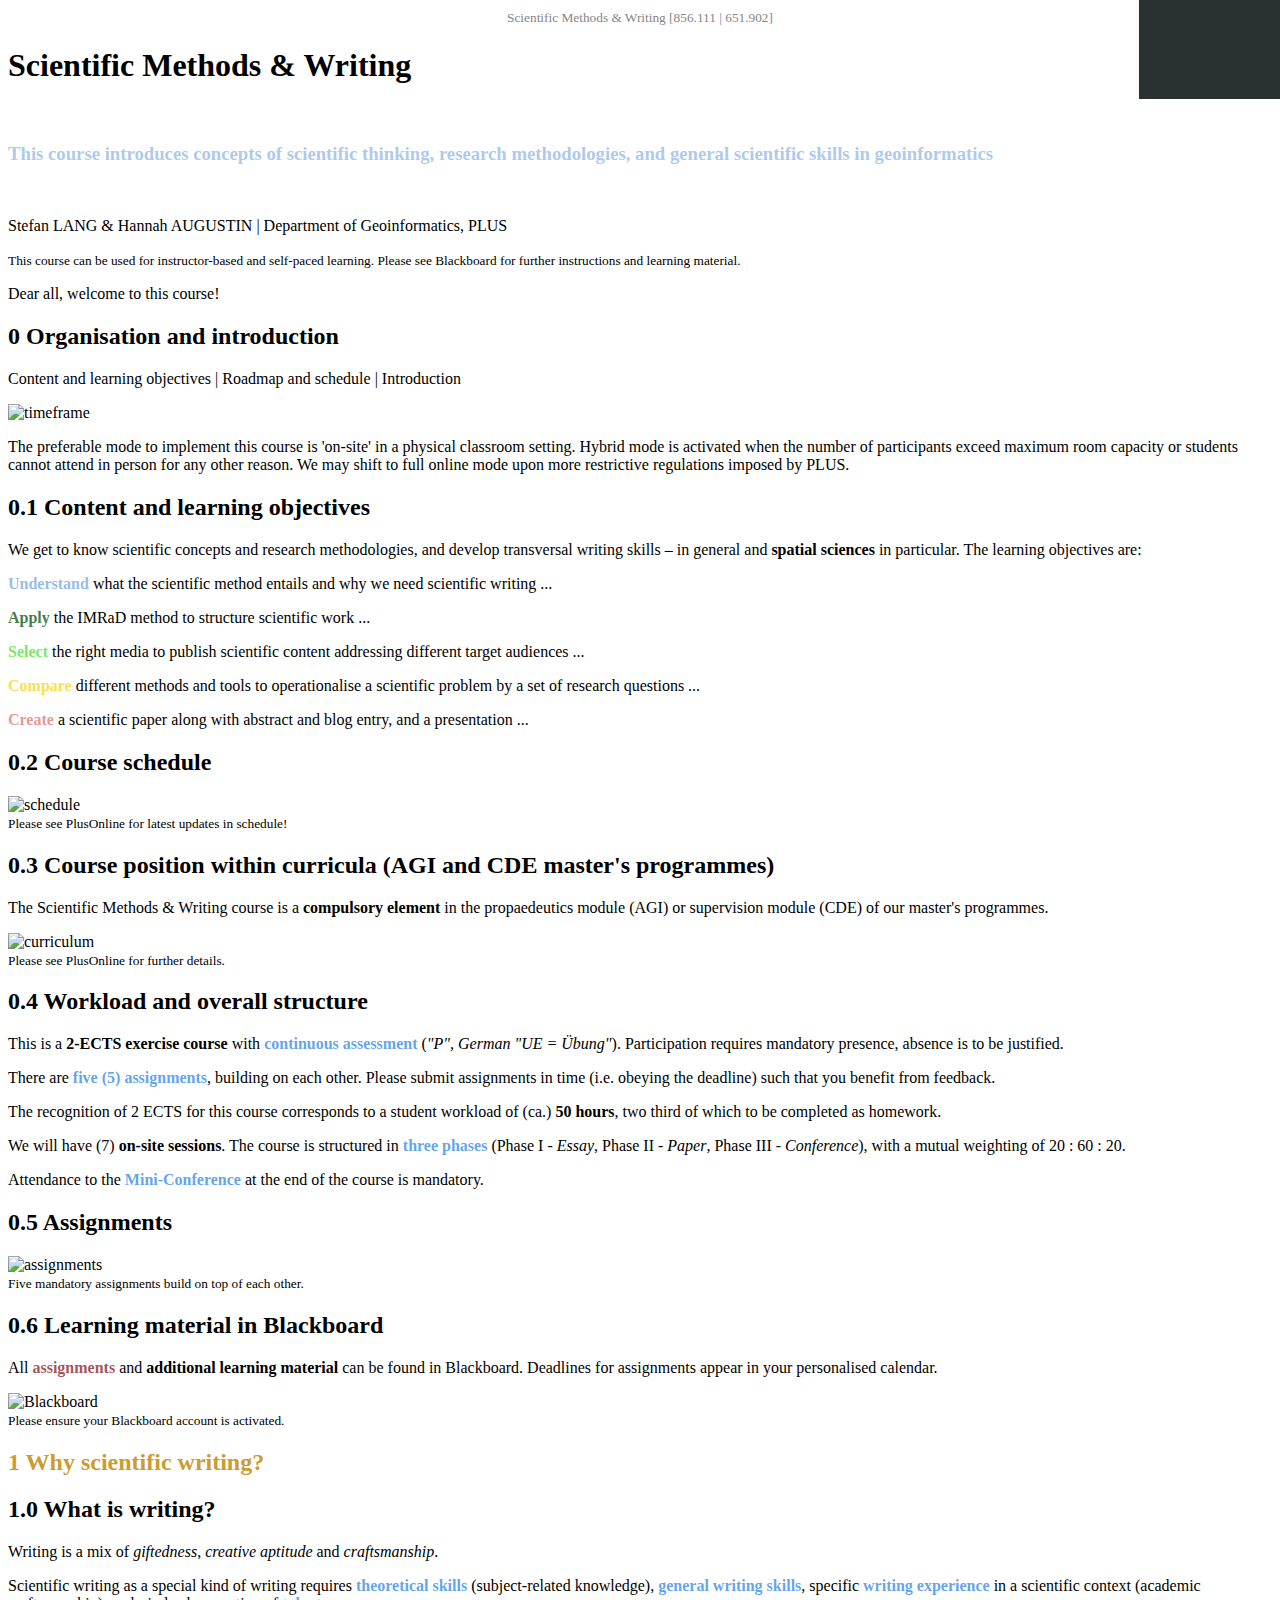
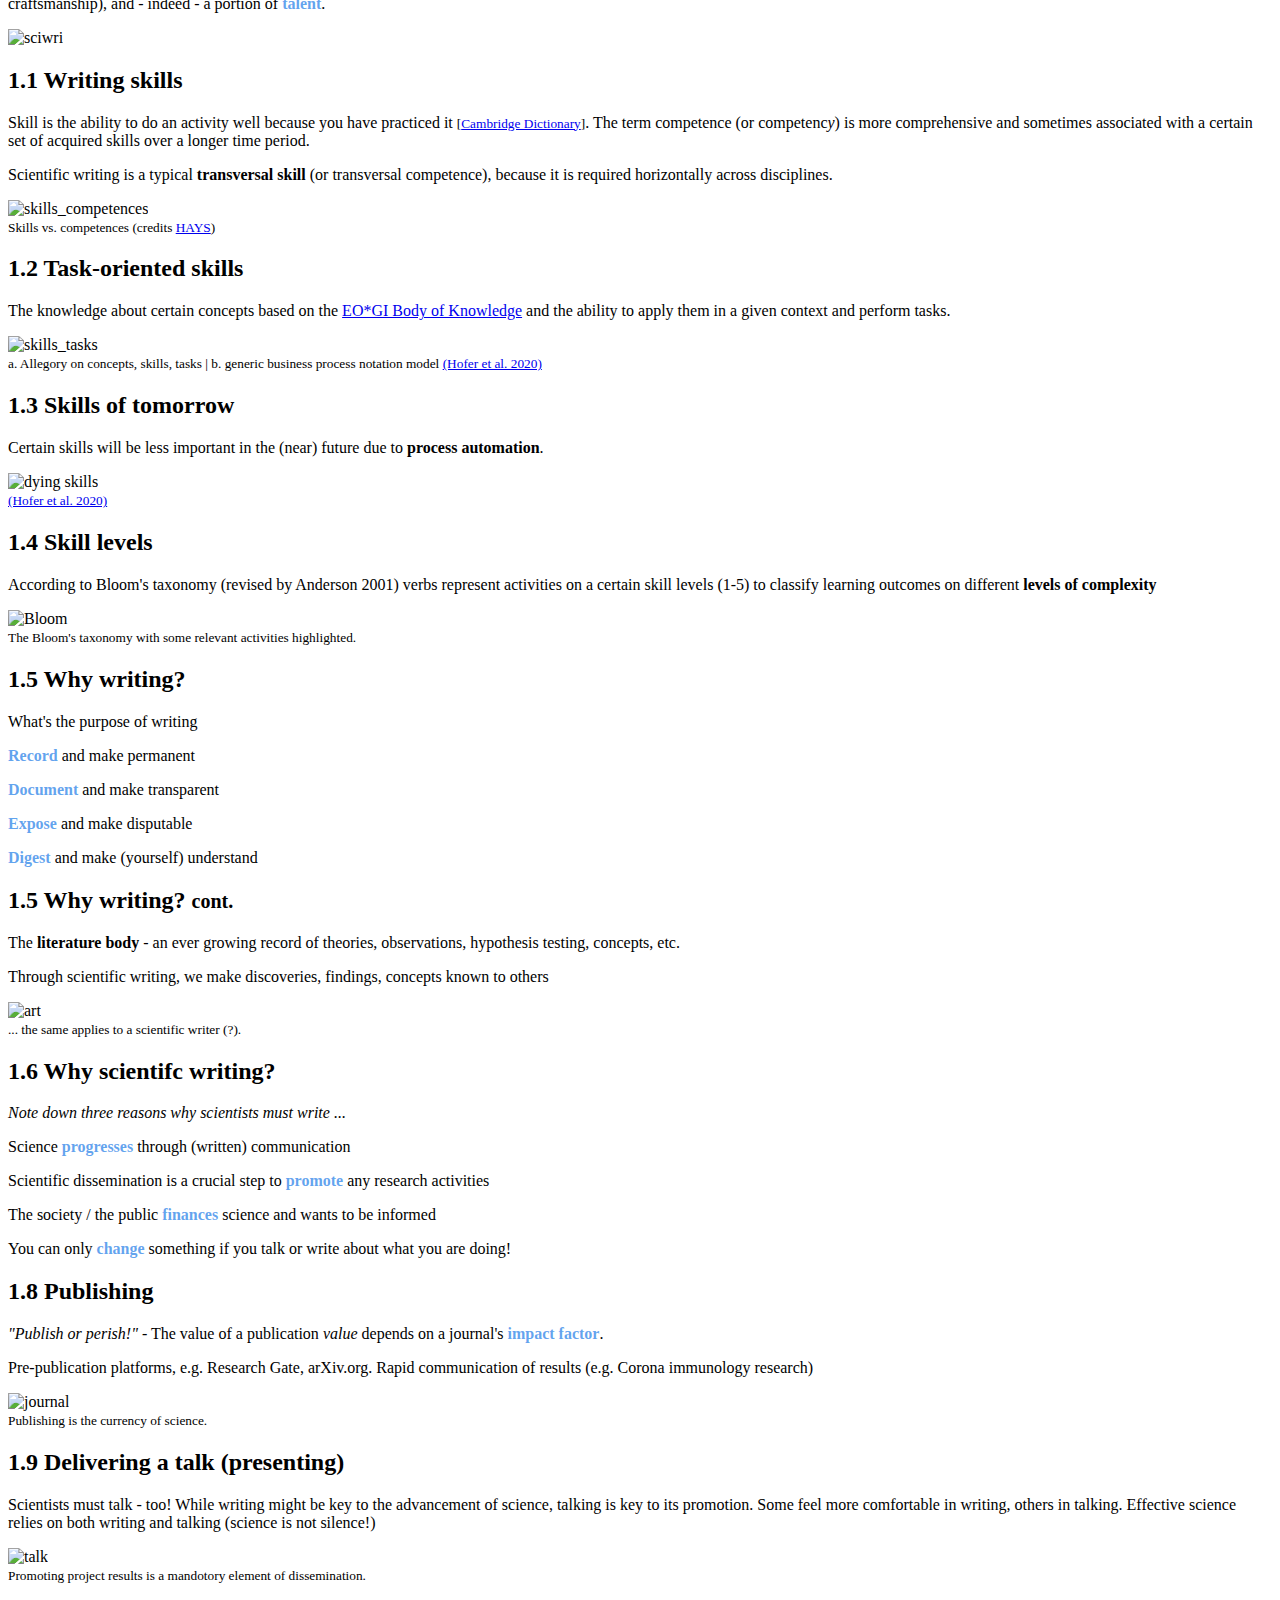
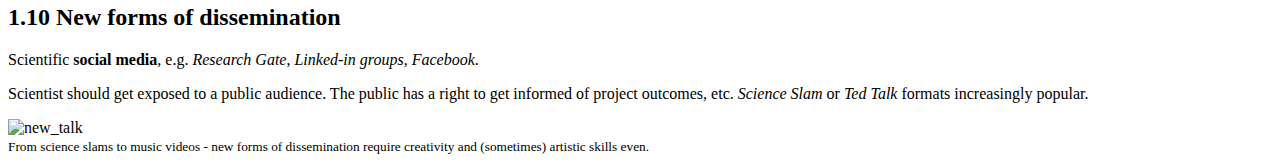
==== index.html @ 64e309ff "Update index.html" ====
<!-- 	Author: Stefan Lang - PLUS 
		Creation Date: Oct 2021 
		
		IMPORTANT NOTICES FOR USERS/AUTHORS: 
		SECTIONS TO BE EDITED BY AUTHORS ARE INDICATED AS FOLLOWS:  <!-- AUTHORS: DEFINE ... --> 
<!--	THE COMMANDS <section> and </section>  EMBRACE THE CONTENT FOR EACH SINGLE SLIDE.
		ALTERNATIVELY, YOU CAN USE MARKDOWN NOTATION TO CREATE YOUR SLIDES. More information: https://github.com/webpro/reveal-md 
		-->
		
		
<!doctype html>
<html lang="en" >

	<head>
		<meta charset="utf-8">
		 
		<title>Scientific Methods & Writing</title>

		<link rel="stylesheet" href="internal_restricted/v1.0/css/reveal.css">
		<!-- CHOOSE BETWEEN 2 EO4GEO TEMPLATE THEMES:-->
		<link rel="stylesheet" href="internal_restricted/v1.0/css/theme/eo4geo.css" id="theme"> <!-- white background design --> 
		<link rel="stylesheet" href="internal_restricted/v1.0/plugin/markdown/css/theme/simplemenu.css">
		<!--<link rel="stylesheet" href="internal_restricted/v1.0/css/theme/eo4geo_grey.css" id="theme">-->  <!-- anthrazit background design --> 
		<link rel="stylesheet" href="unilogo.css" id="theme"> 
		<!-- EO4GEO FONT ROBOTO SLAB -->
		<link href='https://fonts.googleapis.com/css?family=Roboto Slab' rel='stylesheet'> 

    <base target="_blank"> <!-- All links in the presentation are opened in a seperate tab"-->
 
	</head>

	<body onLoad="linkFunction()">

		<script type="text/javascript" src="internal_restricted/js/eo4geo.js"></script>
		  
		<div class="reveal" >
		
			 <!-- FORMATTING FOR HEADER -->
			
					
				 <div class = "eo4geologo" style="width: 11%;height : 11%" ></div>	
			
				 <div class = "unilogo" style="width: 11%;height : 11%" ></div>	
				 <div  class = "presentation_title" style=" text-align: center " ><small style="color: rgb(134, 134, 134);">Scientific Methods & Writing [856.111 | 651.902]</small></div>
				 

			<!-- AUTHORS: DEFINE METADATA FOR WHOLE SLIDESET HERE: (Dublin Core Metadata format, complemented by BoK-Concepts) -->
			<meta name="DCTERMS.title" content="Scientific Methods & Writing">
			<meta name="DCTERMS.author" content="Stefan Lang">
			<meta name="DCTERMS.subject" content="Science theory, writing skills, logical reasoning, publishing">
			<meta name="DCTERMS.description" content="Getting to know Copernicus as European Earth Observation programme">
			<meta name="DCTERMS.publisher" content="Stefan Lang">
			<meta name="DCTERMS.contributors" content="Hannah Augustin">
			<meta name="DCTERMS.date" content="2021-10-05">
			<meta name="DCTERMS.resource_type" content="slide presentation">
			<meta name="DCTERMS.resource_format" content="html">
			<meta name="DCTERMS.resource_uri" content="//localhost/EO4GEO/4_3_TrainingMaterial/Reveal/eo4geo_reveal_template/template.html">
			<meta name="DCTERMS.language" content="EN"> <!-- please stick to the two-letter ISO 639-1 language codes -->
			<meta name="DCTERMS.source" content="Workpackage 5">
			<meta name="DCTERMS.relation" content="lorem ipsum, lorem ipsum2, lorem ipsum3">
			<meta name="DCTERMS.coverage" content="lorem ipsum, lorem ipsum2, lorem ipsum3">
			<meta name="DCTERMS.rights_management" content="lorem ipsum, lorem ipsum2, lorem ipsum3">
			<!--<meta name="DCTERMS.bok_concepts" content="https://bok.eo4geo.eu/TA7-5-2, https://bok.eo4geo.eu/TA7-5-1, https://bok.eo4geo.eu/GS3"-->
			
			<meta name="rdf" content="
					@prefix dc: <http://purl.org/dc/terms/>.
					@prefix eo4geo: <http://bok.eo4geo.eu/>.
					<>dc:hasPart [ dc:type "Module";
							dc:title "EO";
							dc:relation eo4geo:TA7-5-1;
							dc:relation eo4geo:TA7-5-2;
							dc:relation eo4geo:GS3]. " >
			 
			
			<meta name="DCTERMS.bok_skills" content="lorem ipsum, lorem ipsum2, lorem ipsum3">
			
			<div class="slides">
				
				<!-- AUTHORS: DEFINE METADATA FOR EACH SLIDE OF THE SLIDESET (copy and modify this section for each single slide!) -->
				<meta name="DCTERMS.author" content="Stefan Lang">
				<meta name="DCTERMS.slide_title" content="Scientific Methods and Writing">
				
				<meta name="DCTERMS.slide_description" content="Cover Slide">
				<meta name="DCTERMS.slide_uri" content="//localhost/EO4GEO/4_3_TrainingMaterial/Reveal/eo4geo_reveal_template/template.html#/">

				<!-- AUTHORS: DEFINE CONTENT ON YOUR FIRST SLIDE --> 
				<section >
					<h1>Scientific Methods & Writing</h1>
					<br><h3 style="color:#89b3e4b4;">This course introduces concepts of scientific thinking, research methodologies, and general scientific skills in geoinformatics</h3>
					<br><p>Stefan LANG & Hannah AUGUSTIN | Department of Geoinformatics, PLUS</p>
					<p><small>This course can be used for instructor-based and self-paced learning. Please see Blackboard for further instructions and 
							learning material.</small></p>
						<script type="text/javascript">
							let utterance = new SpeechSynthesisUtterance("Welcome to our course, which is on scientific methods and writing. This course introduces concepts of scientific thinking and research methodologies; together we develop transversal academic skills within in the field of geoinformatics.");
							speechSynthesis.speak(utterance)
						</script>
				<!-- AUTHORS: PUT YOUR PRESENTER NOTES HERE: -->
				<aside class="notes">
					Dear all, welcome to this course!
				</aside>
				</section>
				
				<!-- AUTHORS: DEFINE METADATA FOR THE FOLLOWING FIRST SLIDE OF THE SLIDESET (copy and modify this section for each single slide!) -->
				<meta name="DCTERMS.slide_title" content="Scientific writing">
				<meta name="DCTERMS.slide_subject" content="">
				<meta name="DCTERMS.slide_description" content="">
				<meta name="DCTERMS.slide_uri" content="">
				
					
				<!-- AUTHORS: DEFINE SECTIONS WITHIN A SECTION TO GET VERTICAL SLIDES:--> 
				<section>
					<section><h2>0 Organisation and introduction</h2>
						<p>Content and learning objectives | Roadmap and schedule | Introduction
						</p>
						<img src="https://eo4geo.sbg.ac.at/PLUS/Sci_Wri/0_0.png" alt="timeframe">
						<p><citation>The preferable mode to implement this course is 'on-site' in a physical classroom setting. Hybrid mode is activated when the number of 
							participants exceed maximum room capacity or students cannot attend in person for any other reason. We may shift to full online mode upon more restrictive regulations imposed by PLUS.
						</citation>
						
						
					</section>
					<section> 
						<h2>0.1 Content and learning objectives</h2> 
						<p>We get to know scientific concepts and research methodologies, and develop transversal writing skills – in general 
							and <b>spatial sciences</b> in particular. The learning objectives are:  
						<p><b style="color:#89b3e4e1;">Understand</b> what the scientific method entails and why we need scientific writing ...</p>
						<p><b style="color:#286d2ee1;">Apply</b> the IMRaD method to structure scientific work ...</p>
						<p><b style="color:#68e450e1;">Select</b> the right media to publish scientific content addressing different target audiences ...</p>
						<p><b style="color:#f7da3ae1;">Compare</b> different methods and tools to operationalise a scientific problem by a set of research questions ...</p>
						<p><b style="color:#e48989e1;">Create</b> a scientific paper along with abstract and blog entry, and a presentation ...</p>

					</section>
					
					<section>
						<h2>0.2 Course schedule</h2>
						<p>

						</p>
						<img src="https://eo4geo.sbg.ac.at/PLUS/Sci_Wri/0_2.png" alt="schedule">
						<br><small>Please see PlusOnline for latest updates in schedule!</small>
					</section>

					<section>
						<h2>0.3 Course position within curricula (AGI and CDE master's programmes)</h2>
						<p>The Scientific Methods & Writing course is a <b>compulsory element</b> in the propaedeutics module (AGI) or supervision module (CDE) of our master's programmes.

						</p>
						<img src="https://eo4geo.sbg.ac.at/PLUS/Sci_Wri/0_3.png" alt="curriculum">
						<br><small>Please see PlusOnline for further details.</small>
					</section>
					
					<section>
						<h2>0.4 Workload and overall structure</h2>
						<p>This is a <strong>2-ECTS exercise course</strong> with <b style="color:#1c7be7b4;">continuous assessment</b> (<i>"P", German "UE = Übung"</i>). Participation requires
							mandatory presence, absence is to be justified. </p>
						<p>There are <b style="color:#1c7be7b4;">five (5) assignments</b>, building on each other. Please submit assignments in time (i.e. obeying the deadline) such that you benefit from 
							feedback. </p>	
						<p>The recognition of 2 ECTS for this course corresponds to a student workload of (ca.) <b>50 hours</b>, two third of which to be completed as 
							homework.</p>
						<p>We will have (7) <b>on-site sessions</b>. The course is structured in <b style="color:#1c7be7b4;">three phases</b> (Phase I - <i>Essay</i>, Phase II - <i>Paper</i>, Phase III - 
							<i>Conference</i>), with a mutual weighting of 20 : 60 : 20. 
						<p>Attendance to the <b style="color:#1c7be7b4;">Mini-Conference</b> at the end of the course is mandatory.</p> 
						
					</section>

					<section>
						<h2>0.5 Assignments</h2>
						<p>
						
						</p>
						<img src="https://eo4geo.sbg.ac.at/PLUS/Sci_Wri/0_5.png" width=80% height=80% alt="assignments">
						<br><small>Five mandatory assignments build on top of each other.</small>
					</section>

					<section>
						<h2>0.6 Learning material in Blackboard</h2>
						<p>
						All <b style="color:#800505b4;">assignments </b>and <b>additional learning material</b> can be found in Blackboard. Deadlines for 
						assignments appear in your personalised calendar.
						</p>
						<img src="https://eo4geo.sbg.ac.at/PLUS/Sci_Wri/0_6.png" width=60% height=60% alt="Blackboard">
						<br><small>Please ensure your Blackboard account is activated.</small>
					</section>
				</section>
				
				<section>
					<section>
						<h2 style="color:#cc9c33;">1 Why scientific writing?</h2>

					</section>

					<section>
						<h2>1.0 What is writing?</h2>
						<p>Writing is a mix of <i>giftedness</i>, <i>creative aptitude</i> and <i>craftsmanship</i>.
						</p>
						<p>Scientific writing as a special kind of writing requires <b style="color:#1c7be7b4;">theoretical skills</b> (subject-related knowledge), 
							<b style="color:#1c7be7b4;">general writing skills</b>, specific <b style="color:#1c7be7b4;">
							writing experience</b> in a scientific context (academic craftsmanship), and - indeed - a portion of <b style="color:#1c7be7b4;">talent</b>.
						</p>
						<img src="https://eo4geo.sbg.ac.at/PLUS/Sci_Wri/0_7.png" width=75% height=75% alt="sciwri">
					</section>

					<section>
						<h2>1.1 Writing skills</h2>
						<p>Skill is the ability to do an activity well because you have practiced it 
							<small>[<a href="https://dictionary.cambridge.org/dictionary/english/skill">Cambridge Dictionary</a>]</small>. The term competence (or competenc<i>y</i>) 
							 is more comprehensive and sometimes associated with a certain set of acquired skills over a longer time period.
						</p>
						<p>Scientific writing is a typical <b>transversal skill</b> (or transversal competence), because it is required horizontally 
							across disciplines.</p>
						<img src="https://eo4geo.sbg.ac.at/PLUS/Sci_Wri/1_1.png" alt="skills_competences">
						<br><small>Skills vs. competences (credits <a href="https://social.hays.com/">HAYS</a>)</small>
					</section>

					<section>
						<h2>1.2 Task-oriented skills</h2>
						<p>The knowledge about certain concepts based on the <a href="bok.eo4geo.eu">EO*GI Body of Knowledge</a> and the 
							ability to apply them in a given context and perform tasks. 
						</p>
						
						<img src="https://eo4geo.sbg.ac.at/PLUS/Sci_Wri/1_2.png" alt="skills_tasks">
						<br><small>a. Allegory on concepts, skills, tasks | b. generic business process notation model <a href="https://onlinelibrary.wiley.com/doi/full/10.1111/tgis.12628">(Hofer et al. 2020)</a></small>
					</section>

					<section>
						<h2>1.3 Skills of tomorrow</h2>
						<p>Certain skills will be less important in the (near) future due to <b>process automation</b>.
						</p>
						
						<img src="https://eo4geo.sbg.ac.at/PLUS/Sci_Wri/1_3.png" width="80%" height="80%" alt="dying skills">
						<br><small> <a href="https://onlinelibrary.wiley.com/doi/full/10.1111/tgis.12628">(Hofer et al. 2020)</a></small>
					</section>

					<section>
						<h2>1.4 Skill levels</h2>
						<p>According to Bloom's taxonomy (revised by Anderson 2001) verbs represent activities on a certain skill levels (1-5) to 
							classify learning outcomes on different <b>levels of complexity </b>
						</p>
						
						<img src="https://eo4geo.sbg.ac.at/PLUS/Sci_Wri/1_4.png" width="50%"  alt="Bloom">
						<br><small>The Bloom's taxonomy with some relevant activities highlighted.</small>
					</section>

					<section>
						<h2>1.5 Why writing? </h2>
						<p>What's the purpose of writing</p>
						<p class="fragment"> <b style="color:#1c7be7b4;">Record</b> and make permanent</p>
						<p class="fragment"> <b style="color:#1c7be7b4;">Document</b> and make transparent</p>
						<p class="fragment"> <b style="color:#1c7be7b4;">Expose</b> and make disputable</p>
						<p class="fragment"> <b style="color:#1c7be7b4;">Digest</b> and make (yourself) understand </p>

					</section>

					<section>
						<h2>1.5 Why writing? <small>cont.</small></h2>
						<p>The <b>literature body </b> - an ever growing record of theories, observations, hypothesis testing, concepts, etc.</p>
							<p>Through scientific writing, we make discoveries, findings, concepts known to others</p>
							
							<img src="https://eo4geo.sbg.ac.at/PLUS/Sci_Wri/1_5.png" width="60%" alt="art">
							<br><small>... the same applies to a scientific writer (?).</small>
					</section>

					<section>
						<h2>1.6 Why scientifc writing? </h2>
						<p><i>Note down three reasons why scientists must write ...</i></p>
						<p class="fragment">Science <b style="color:#1c7be7b4;">progresses</b> through (written) communication</p>
						<p class="fragment">Scientific dissemination is a crucial step to <b style="color:#1c7be7b4;">promote</b> any research activities</p>
						<p class="fragment">The society / the public <b style="color:#1c7be7b4;">finances</b> science and wants to be informed</p>
						<p class="fragment">You can only <b style="color:#1c7be7b4;">change</b> something if you talk or write about what you are doing!</p>
					
					</section>



					<section>
						<h2>1.8 Publishing </h2>
						<p><i>"Publish or perish!"</i> - The value of a publication <i>value</i> depends on a journal's
							<b style="color:#1c7be7b4;">impact factor</b>.</p>
						<p>Pre-publication platforms, e.g. Research Gate, arXiv.org. Rapid communication of results (e.g. Corona immunology research) 
							</p>
						<img src="https://eo4geo.sbg.ac.at/PLUS/Sci_Wri/1_8.png" width="100%" alt="journal">
						<br><small>Publishing is the currency of science.</small>
					</section>

					<section>
						<h2>1.9 Delivering a talk (presenting) </h2>
						<p>Scientists must talk - too! While writing might be key to the advancement of science, talking is key to its promotion.
							Some feel more comfortable in writing, others in talking. Effective science relies on both writing and talking (science is not silence!)</p>
						<img src="https://eo4geo.sbg.ac.at/PLUS/Sci_Wri/1_9.png" width="100%" alt="talk">
						<br><small>Promoting project results is a mandotory element of dissemination.</small>
											
					</section>

					<section>
						<h2>1.10 New forms of dissemination </h2>
						<p>Scientific <b>social media</b>, e.g. <i>Research Gate</i>, <i>Linked-in groups</i>, <i>Facebook</i>.</p>
						<p>Scientist should get exposed to a public audience. The public has a right to get informed of project outcomes, etc. <i>Science Slam</i> 
							or <i>Ted Talk</i> formats increasingly popular.</p>
						<img src="https://eo4geo.sbg.ac.at/PLUS/Sci_Wri/1_10.png" width="80%" alt="new_talk">
						<br><small>From science slams to music videos - new forms of dissemination require creativity and (sometimes) artistic skills even.</small>
					</section>

				</section>
				
				<!--
				<section>
					<section><h2  style="color:#cc9c33;">2 The scientific method</h2>
		
					</section>

					<section><h2>2.1 ...</h2>
						
					</section>
				</section>

				<section>
					<section><h2  style="color:#cc9c33;">3 Scientific writing as a transversal skill</h2>
						
					</section>

					<section><h2>3.1 </h2>
						<p>“Need to communicate” etc. // Part of day-to-day scientific work, while we … observe	 |     remember     | 	 think 	 |   plan 	|	revise …
							A critical means to judge an unknown person (peer, student, teacher) // Show abilities, interact, compare, select // Writing needs to be trained and 
							practiced as a key skill // NB: We can always improve our writing (and not leave this to editors, teachers, peers)</p>
					</section>
				</section>
				
				<section>
					<section><h2  style="color:#cc9c33;">4 Science and research</h2>
						
					</section>

					<section><h2>4.1 </h2>
						
					</section>
				</section>


				-->
				
				<!-- AUTHORS: CREATE YOUR LIST OF REFERENCES HERE: 
				<section> 
				<h2>Further information</h2>
				<br>
				<reference_list><p>... </p>
				</reference_list>
				</section>-->
				


              </div>


		<script src="internal_restricted/v1.0/js/reveal.js"></script>

		<script>

			Reveal.initialize({
				controls: true,
				progress: true,
				history: true,
				center: true,

				// Optional libraries used to extend on reveal.js
				dependencies: [
					{ src: './internal_restricted/v1.0/plugin/markdown/marked.js', condition: function() { return !!document.querySelector( '[data-markdown]' ); } },
                    { src: './internal_restricted/v1.0/plugin/markdown/markdown.js', condition: function() { return !!document.querySelector( '[data-markdown]' ); } },
                    { src: './internal_restricted/v1.0/plugin/highlight/highlight.js', async: true, callback: function() { hljs.initHighlightingOnLoad(); } },
					{ src: './internal_restricted/v1.0/plugin/notes/notes.js' },{ src: 'socket.io/socket.io.js', async: true },
					{ src: './internal_restricted/v1.0/plugin/notes-server/client.js', async: true }
					
				]
			});

		</script>
		
		<!-- rauslöschen?? -->
		<script>Reveal.initialize({
			simplemenu: {
				menuselector: '.menu a'
			},
			dependencies: [
				{ src: './internal_restricted/v1.0/plugin/markdown/assets/js/revealjs/plugin/simplemenu/simplemenu.js', async: false } 
			]
			});
		</script>

	</body>
</html>
---- unilogo.css ----
.unilogo
{

 content: url(https://eo4geo.sbg.ac.at/PLUS/Sci_Wri/PLUS_logo.jpg);
top:0;
  background: #293133;
  background-color: #293133;
  
  	z-index: -1;
  position: absolute;
        top: 0%;
        right: 0%;
 
 
	justify-content: left;

}
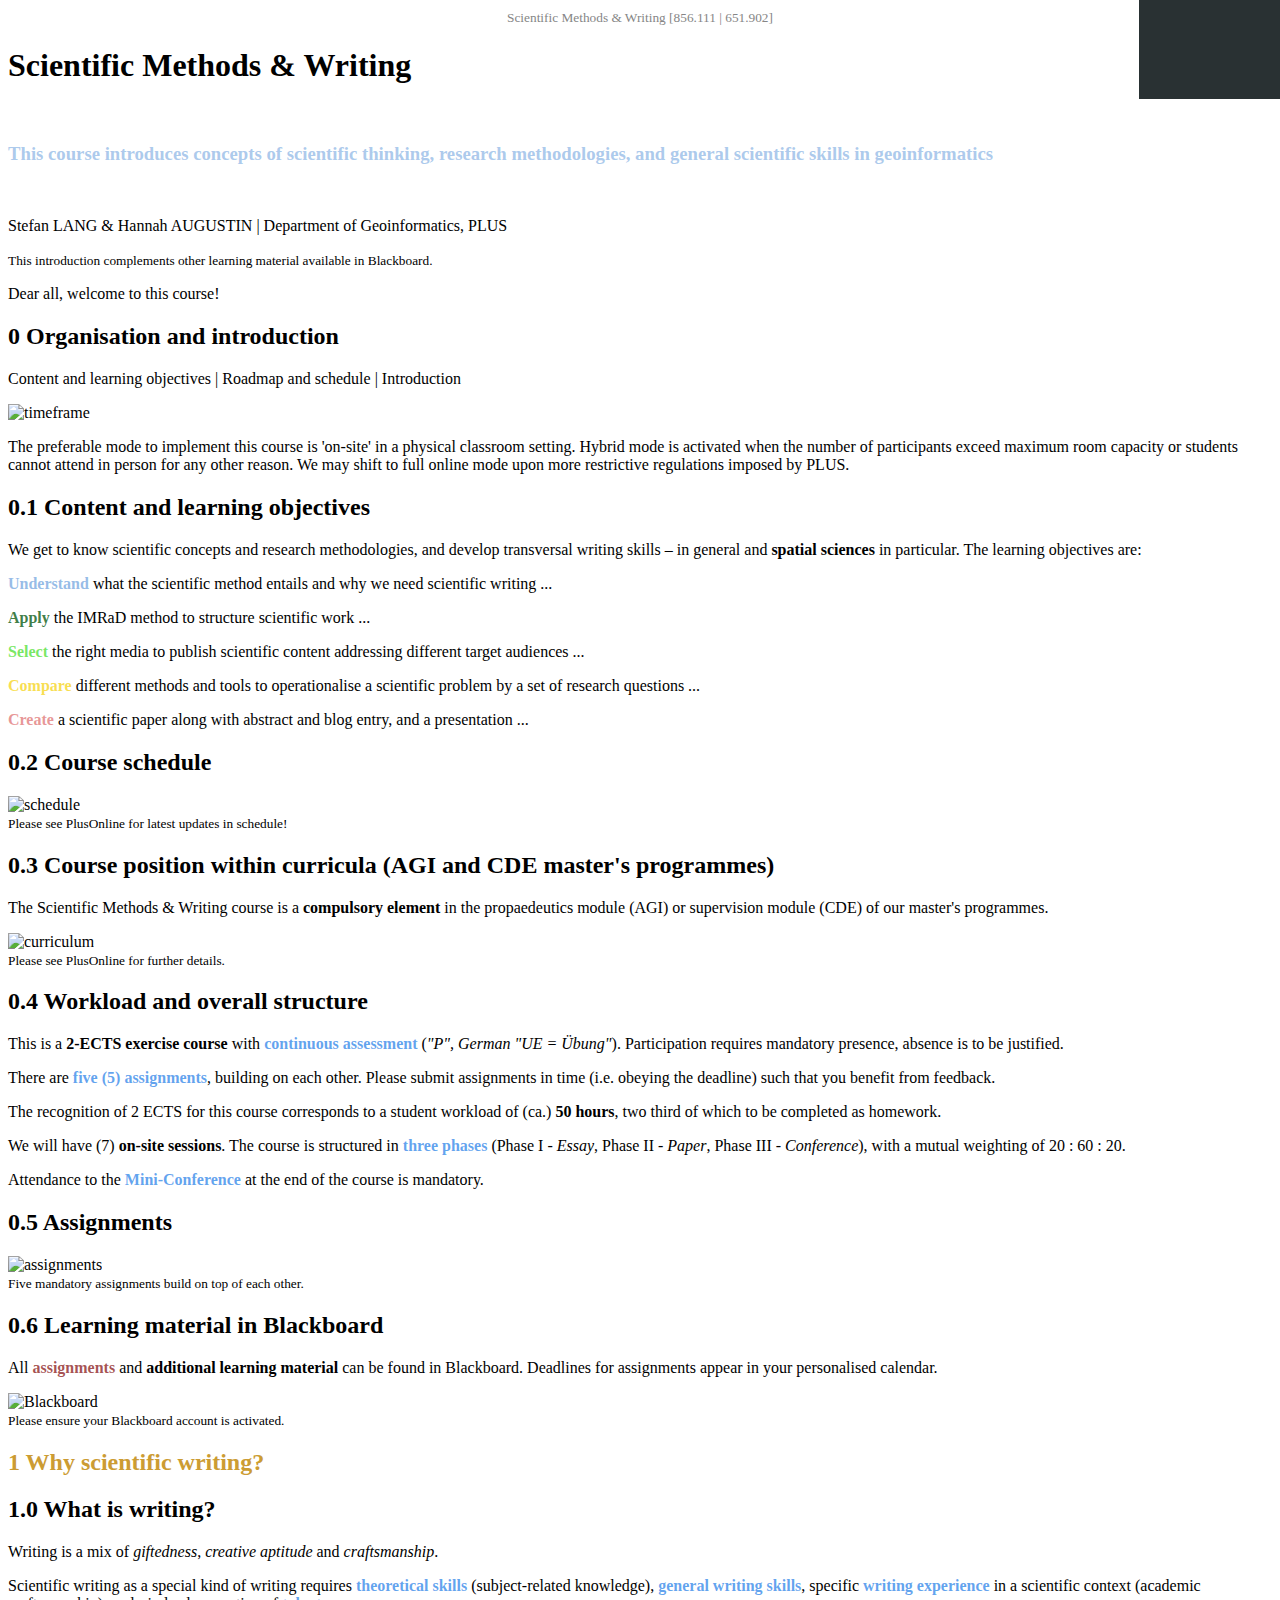
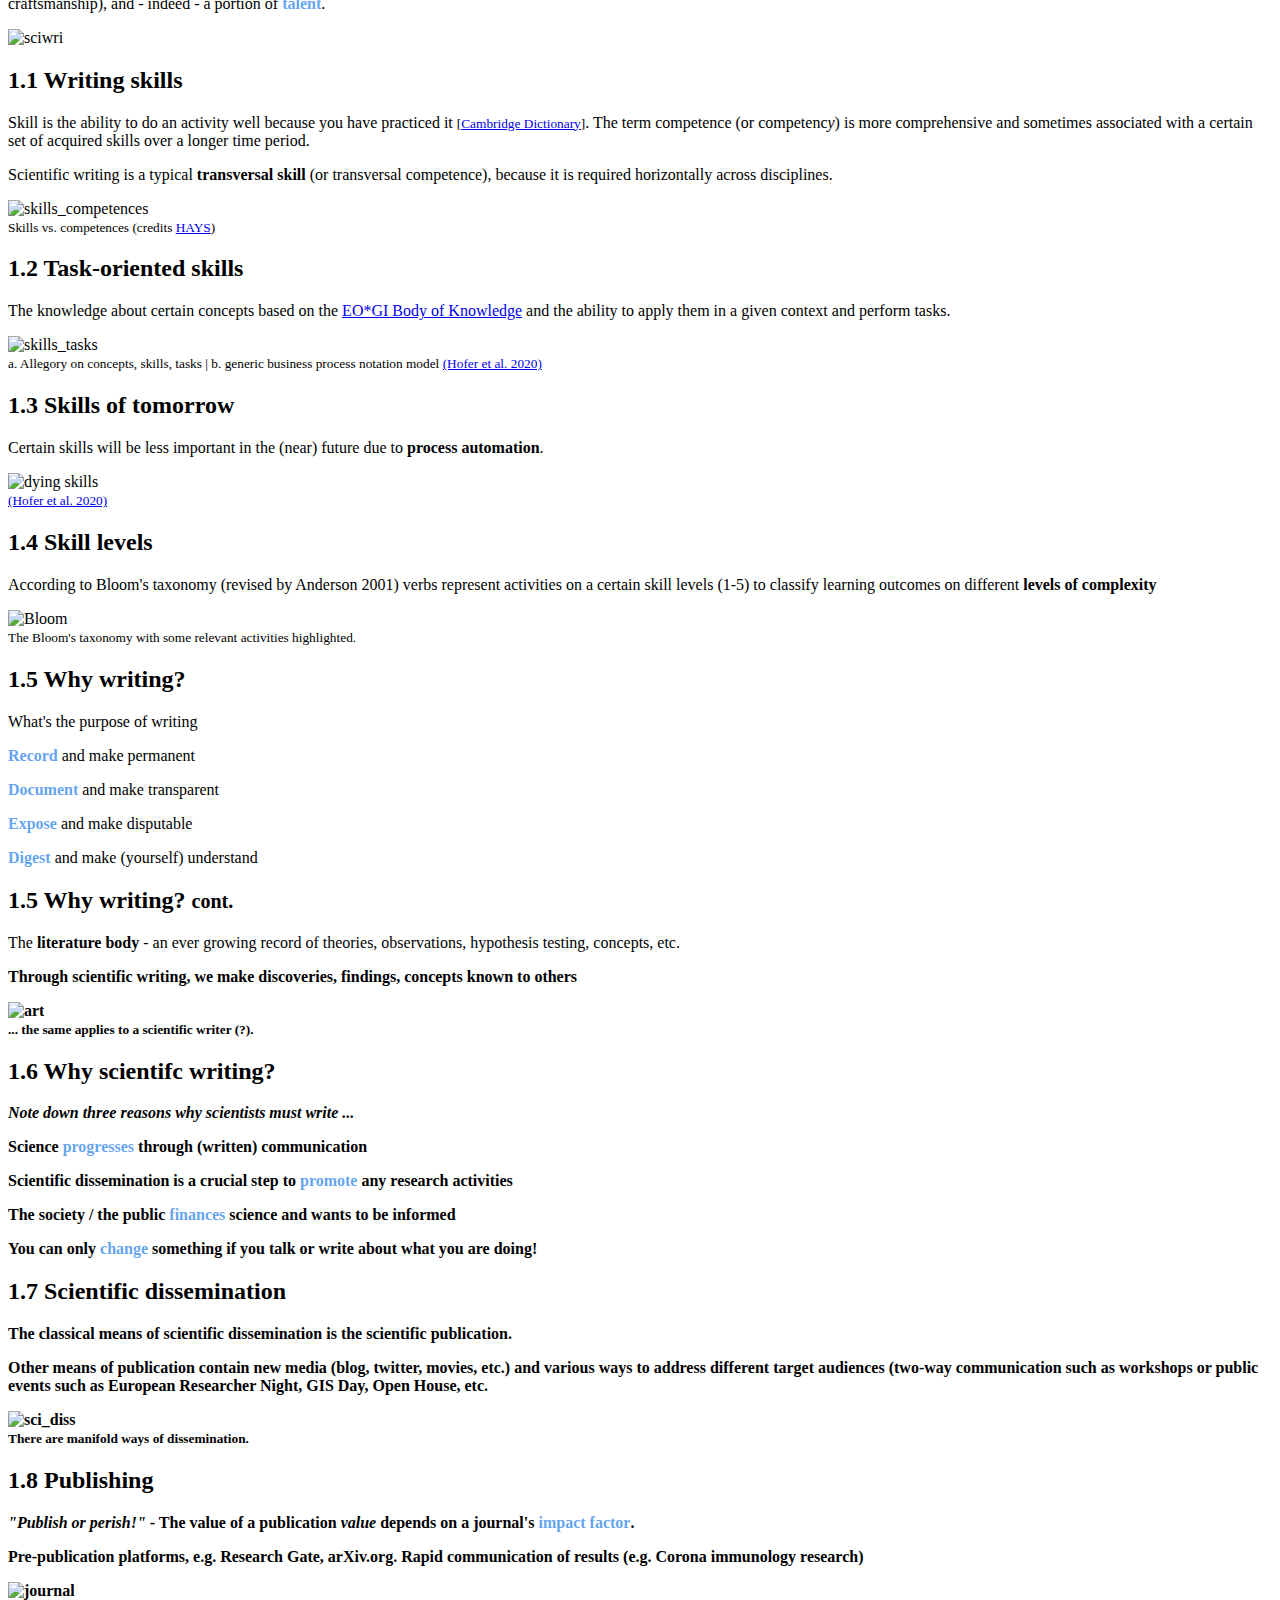
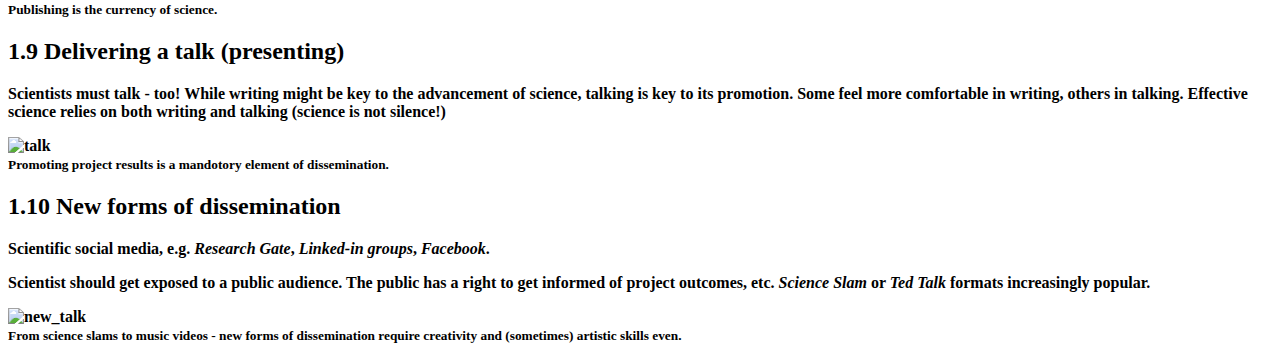
==== commit 1a995723: "Update index.html" ====
--- a/index.html
+++ b/index.html
@@ -88,8 +88,7 @@
 					<h1>Scientific Methods & Writing</h1>
 					<br><h3 style="color:#89b3e4b4;">This course introduces concepts of scientific thinking, research methodologies, and general scientific skills in geoinformatics</h3>
 					<br><p>Stefan LANG & Hannah AUGUSTIN | Department of Geoinformatics, PLUS</p>
-					<p><small>This course can be used for instructor-based and self-paced learning. Please see Blackboard for further instructions and 
-							learning material.</small></p>
+					<p><small>This introduction complements other learning material available in Blackboard.</small></p>
 						<script type="text/javascript">
 							let utterance = new SpeechSynthesisUtterance("Welcome to our course, which is on scientific methods and writing. This course introduces concepts of scientific thinking and research methodologies; together we develop transversal academic skills within in the field of geoinformatics.");
 							speechSynthesis.speak(utterance)
@@ -234,8 +233,7 @@
 					<section>
 						<h2>1.4 Skill levels</h2>
 						<p>According to Bloom's taxonomy (revised by Anderson 2001) verbs represent activities on a certain skill levels (1-5) to 
-							classify learning outcomes on different <b>levels of complexity </b>
-						</p>
+							classify learning outcomes on different <b>levels of complexity </b></p>
 						
 						<img src="https://eo4geo.sbg.ac.at/PLUS/Sci_Wri/1_4.png" width="50%"  alt="Bloom">
 						<br><small>The Bloom's taxonomy with some relevant activities highlighted.</small>
@@ -253,24 +251,31 @@
 
 					<section>
 						<h2>1.5 Why writing? <small>cont.</small></h2>
-						<p>The <b>literature body </b> - an ever growing record of theories, observations, hypothesis testing, concepts, etc.</p>
-							<p>Through scientific writing, we make discoveries, findings, concepts known to others</p>
-							
-							<img src="https://eo4geo.sbg.ac.at/PLUS/Sci_Wri/1_5.png" width="60%" alt="art">
-							<br><small>... the same applies to a scientific writer (?).</small>
+						<p>The <b>literature body </b> - an ever growing record of theories, observations, hypothesis testing, concepts, etc.<b></p>
+						<p>Through scientific writing, we make discoveries, findings, concepts known to others</p>
+						
+						<img src="https://eo4geo.sbg.ac.at/PLUS/Sci_Wri/1_5.png" width="80%" alt="art">
+						<br><small>... the same applies to a scientific writer (?).</small>
 					</section>
 
 					<section>
 						<h2>1.6 Why scientifc writing? </h2>
 						<p><i>Note down three reasons why scientists must write ...</i></p>
-						<p class="fragment">Science <b style="color:#1c7be7b4;">progresses</b> through (written) communication</p>
+						<p class="fragment">Science <b style="color:#1c7be7b4;">progresses</b> through (written) communication
 						<p class="fragment">Scientific dissemination is a crucial step to <b style="color:#1c7be7b4;">promote</b> any research activities</p>
 						<p class="fragment">The society / the public <b style="color:#1c7be7b4;">finances</b> science and wants to be informed</p>
 						<p class="fragment">You can only <b style="color:#1c7be7b4;">change</b> something if you talk or write about what you are doing!</p>
-					
-					</section>
-
-
+					</section>
+
+					<section>
+						<h2>1.7 Scientific dissemination </h2>
+						<p>The classical means of scientific dissemination is the <b>scientific publication</b>. </p>
+						<p>Other means of publication contain new media (blog, twitter, movies, etc.) and various ways to address different target 
+							audiences (two-way communication such as workshops or public events such as European Researcher Night, GIS Day, Open House, etc.</p>
+						<img src="https://eo4geo.sbg.ac.at/PLUS/Sci_Wri/1_7.png" width="100%" alt="sci_diss">
+						<br><small>There are manifold ways of dissemination.</small>
+						
+					</section>
 
 					<section>
 						<h2>1.8 Publishing </h2>
@@ -285,10 +290,12 @@
 					<section>
 						<h2>1.9 Delivering a talk (presenting) </h2>
 						<p>Scientists must talk - too! While writing might be key to the advancement of science, talking is key to its promotion.
-							Some feel more comfortable in writing, others in talking. Effective science relies on both writing and talking (science is not silence!)</p>
+							Some feel more comfortable in writing, others in talking. Effective science relies on both writing and talking (science is not silence!)
+						</p>
 						<img src="https://eo4geo.sbg.ac.at/PLUS/Sci_Wri/1_9.png" width="100%" alt="talk">
 						<br><small>Promoting project results is a mandotory element of dissemination.</small>
-											
+							
+						</p>
 					</section>
 
 					<section>
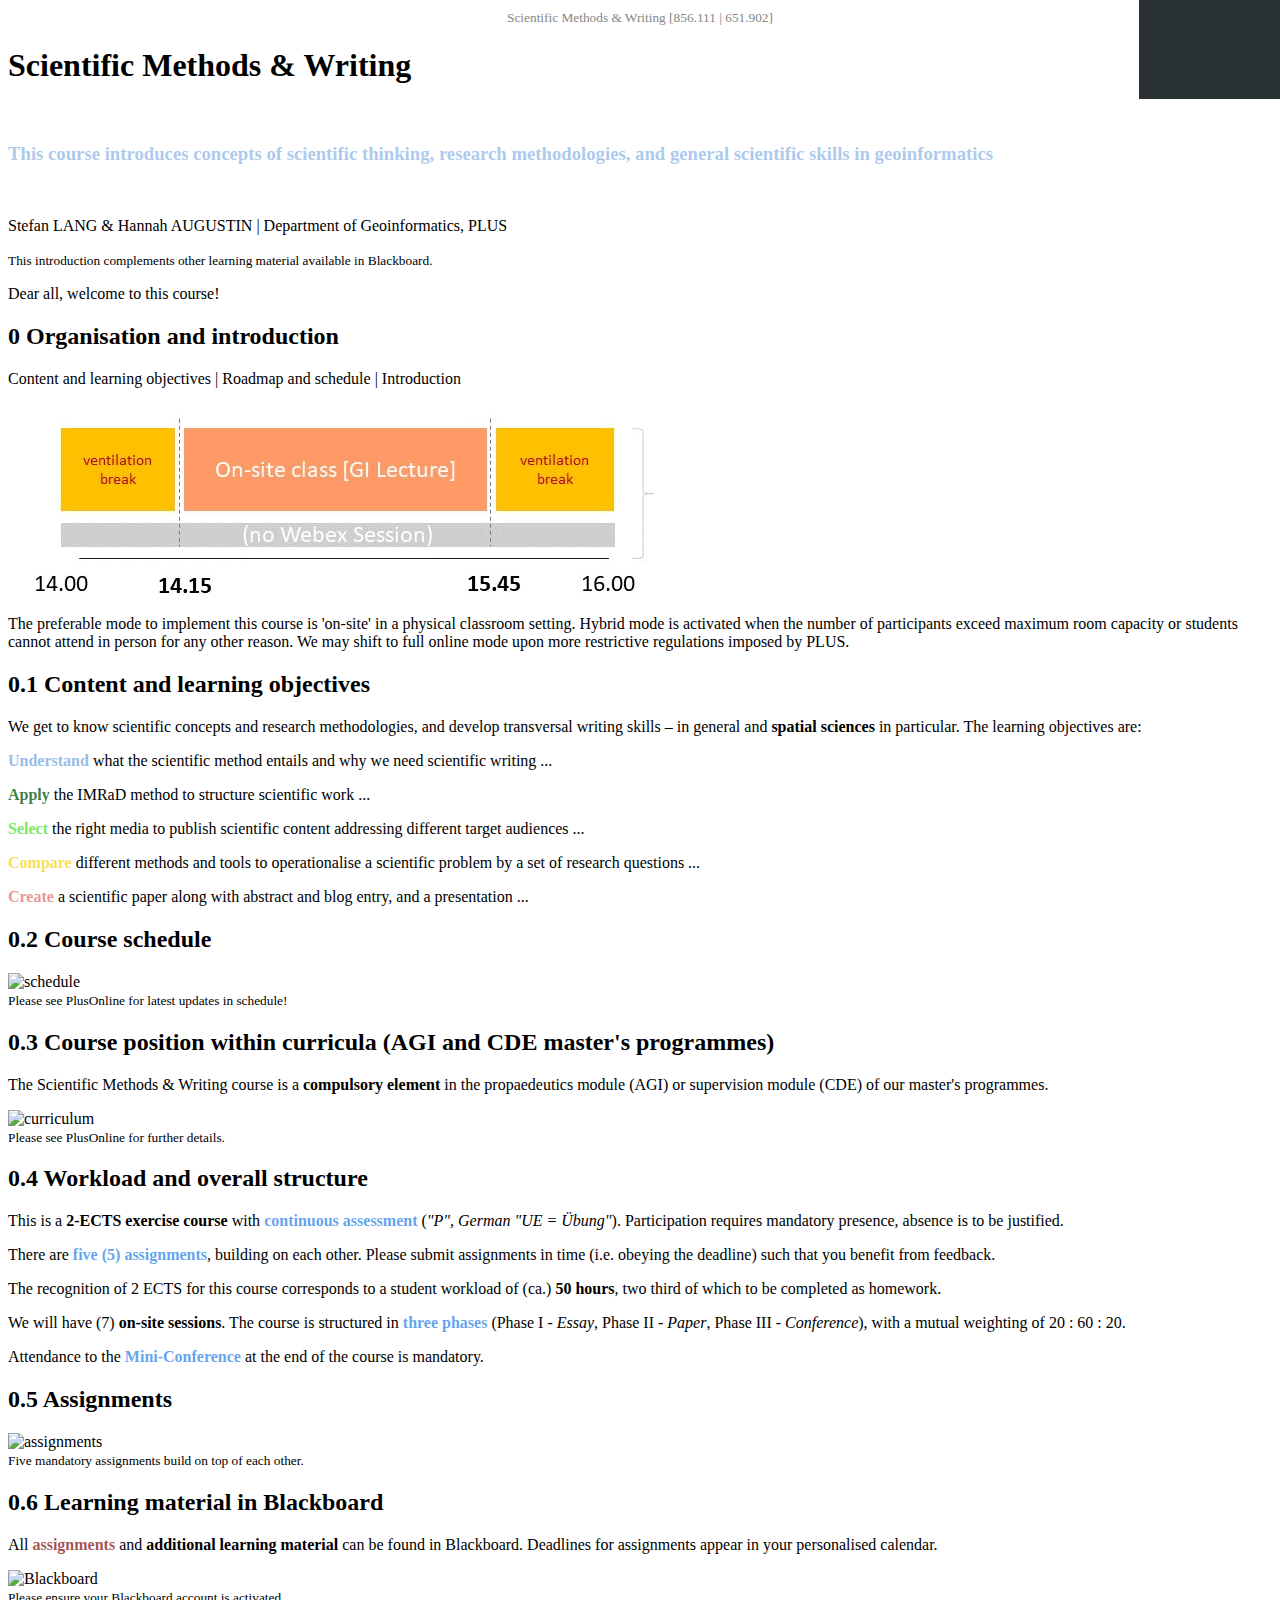
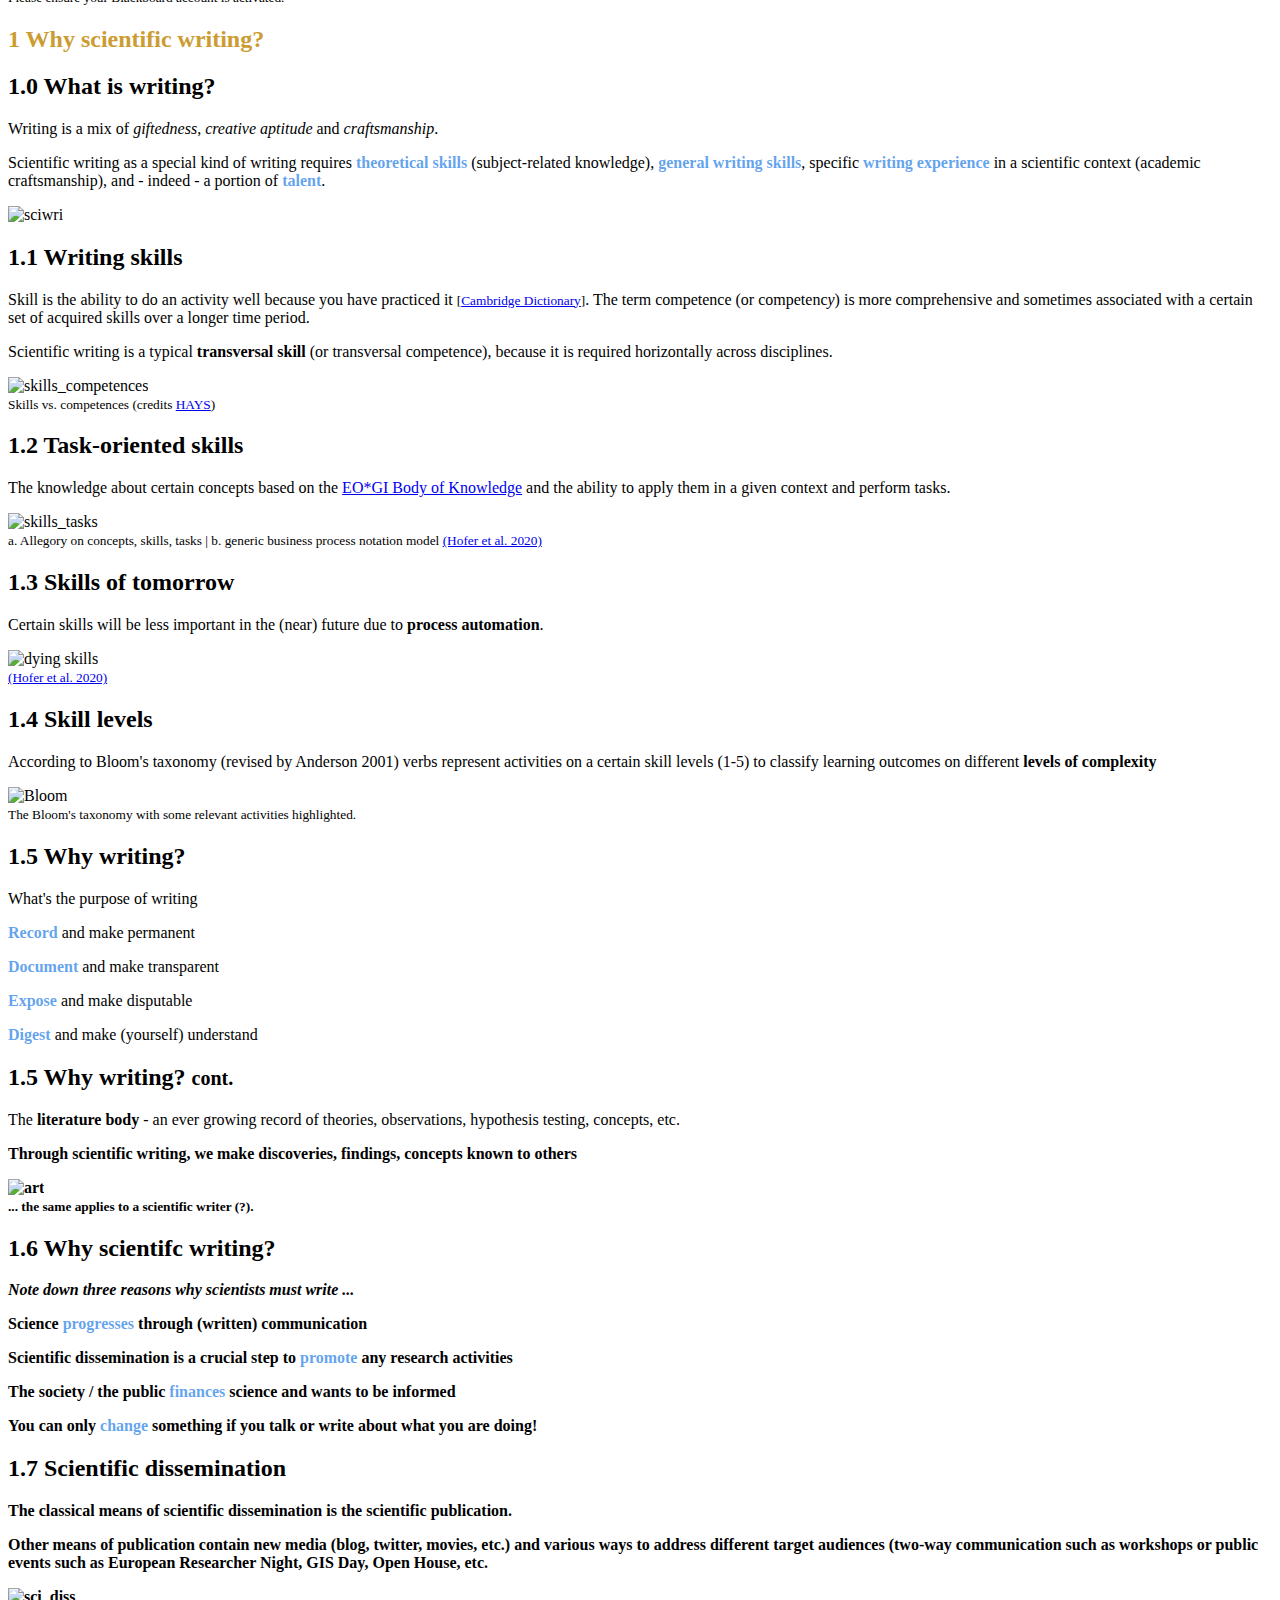
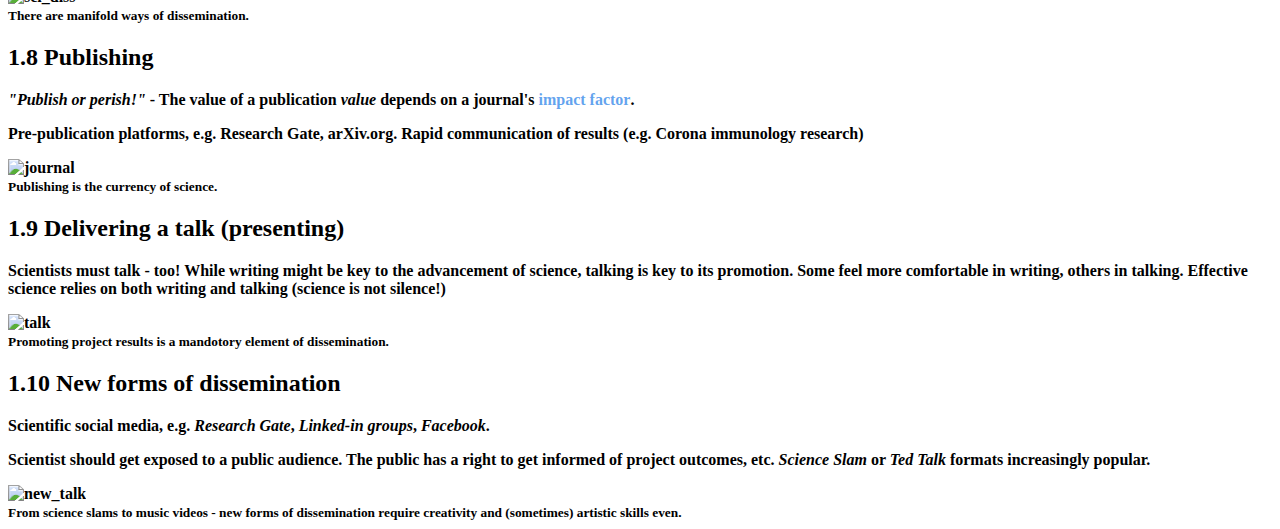
==== commit 23654ac5: "Update figs (tst)" ====
--- a/index.html
+++ b/index.html
@@ -111,7 +111,7 @@
 					<section><h2>0 Organisation and introduction</h2>
 						<p>Content and learning objectives | Roadmap and schedule | Introduction
 						</p>
-						<img src="https://eo4geo.sbg.ac.at/PLUS/Sci_Wri/0_0.png" alt="timeframe">
+						<img src="resources/0_0st.png" alt="timeframe">
 						<p><citation>The preferable mode to implement this course is 'on-site' in a physical classroom setting. Hybrid mode is activated when the number of 
 							participants exceed maximum room capacity or students cannot attend in person for any other reason. We may shift to full online mode upon more restrictive regulations imposed by PLUS.
 						</citation>
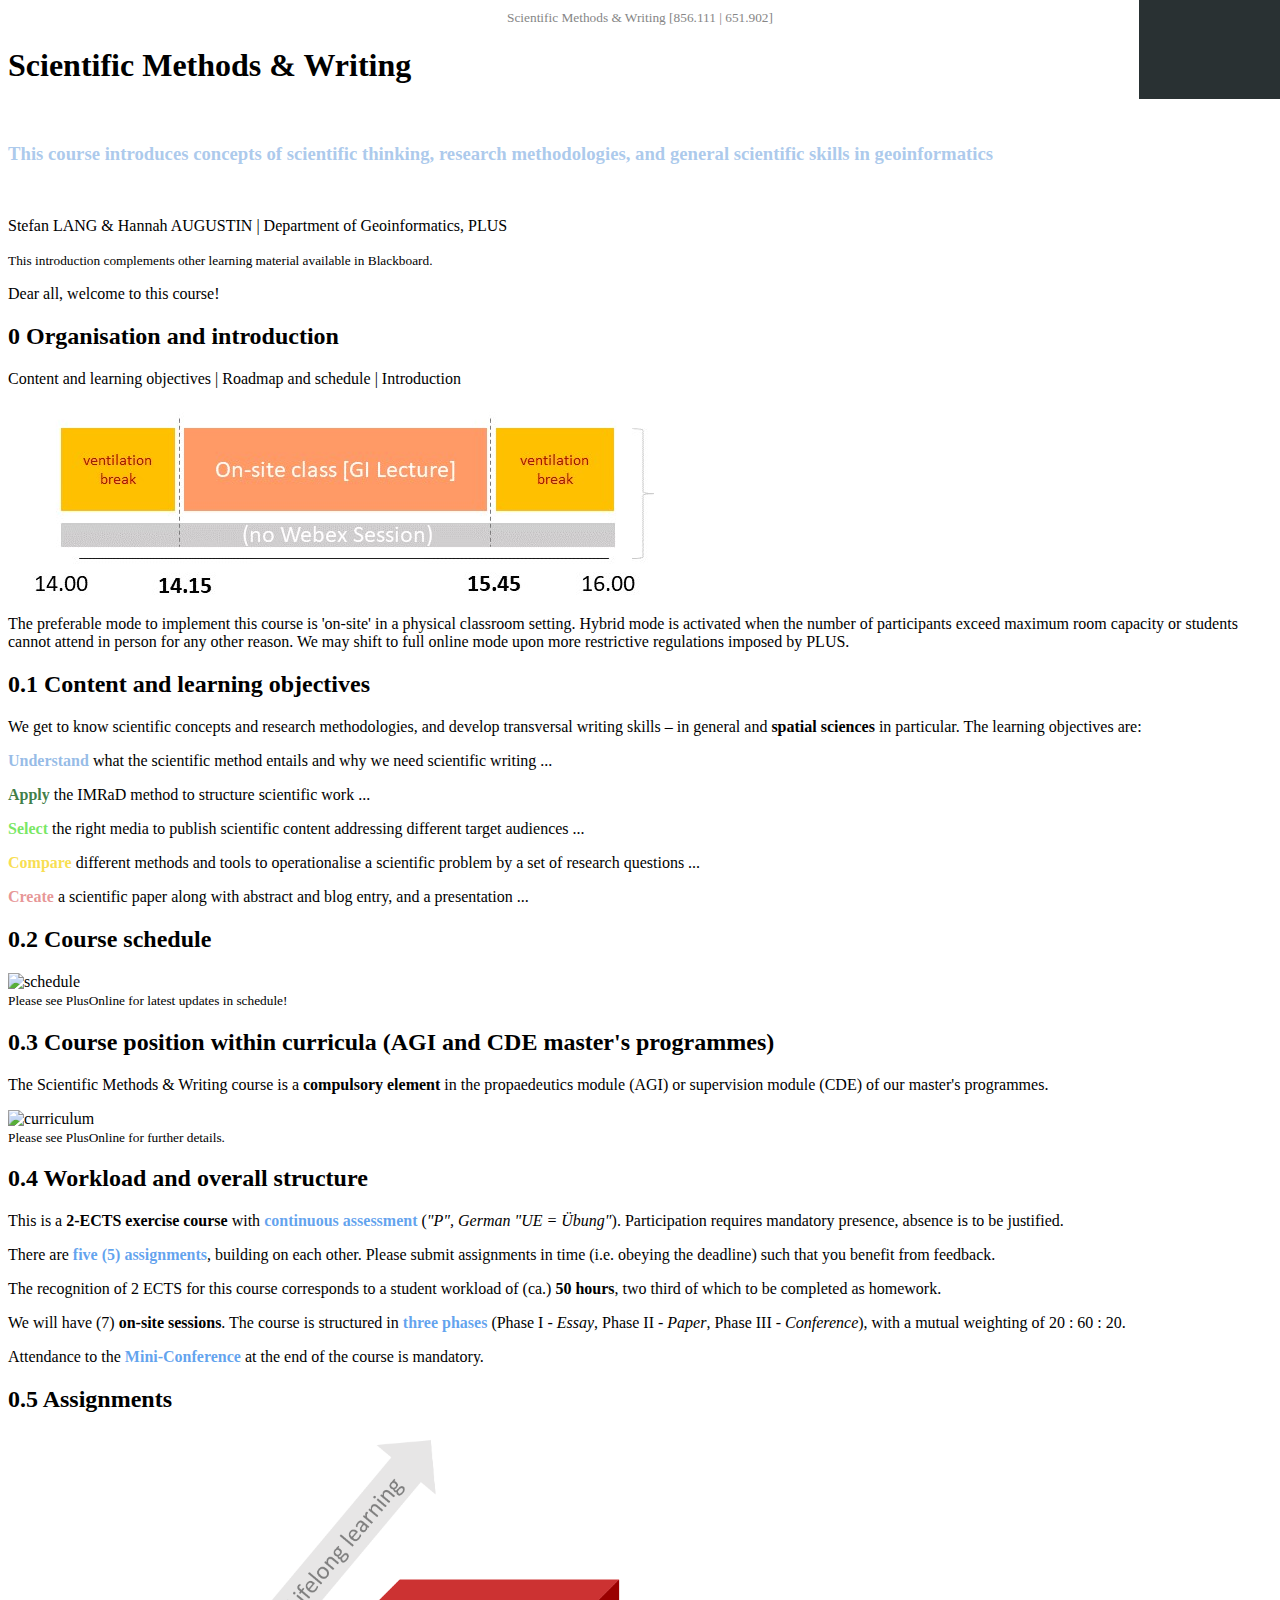
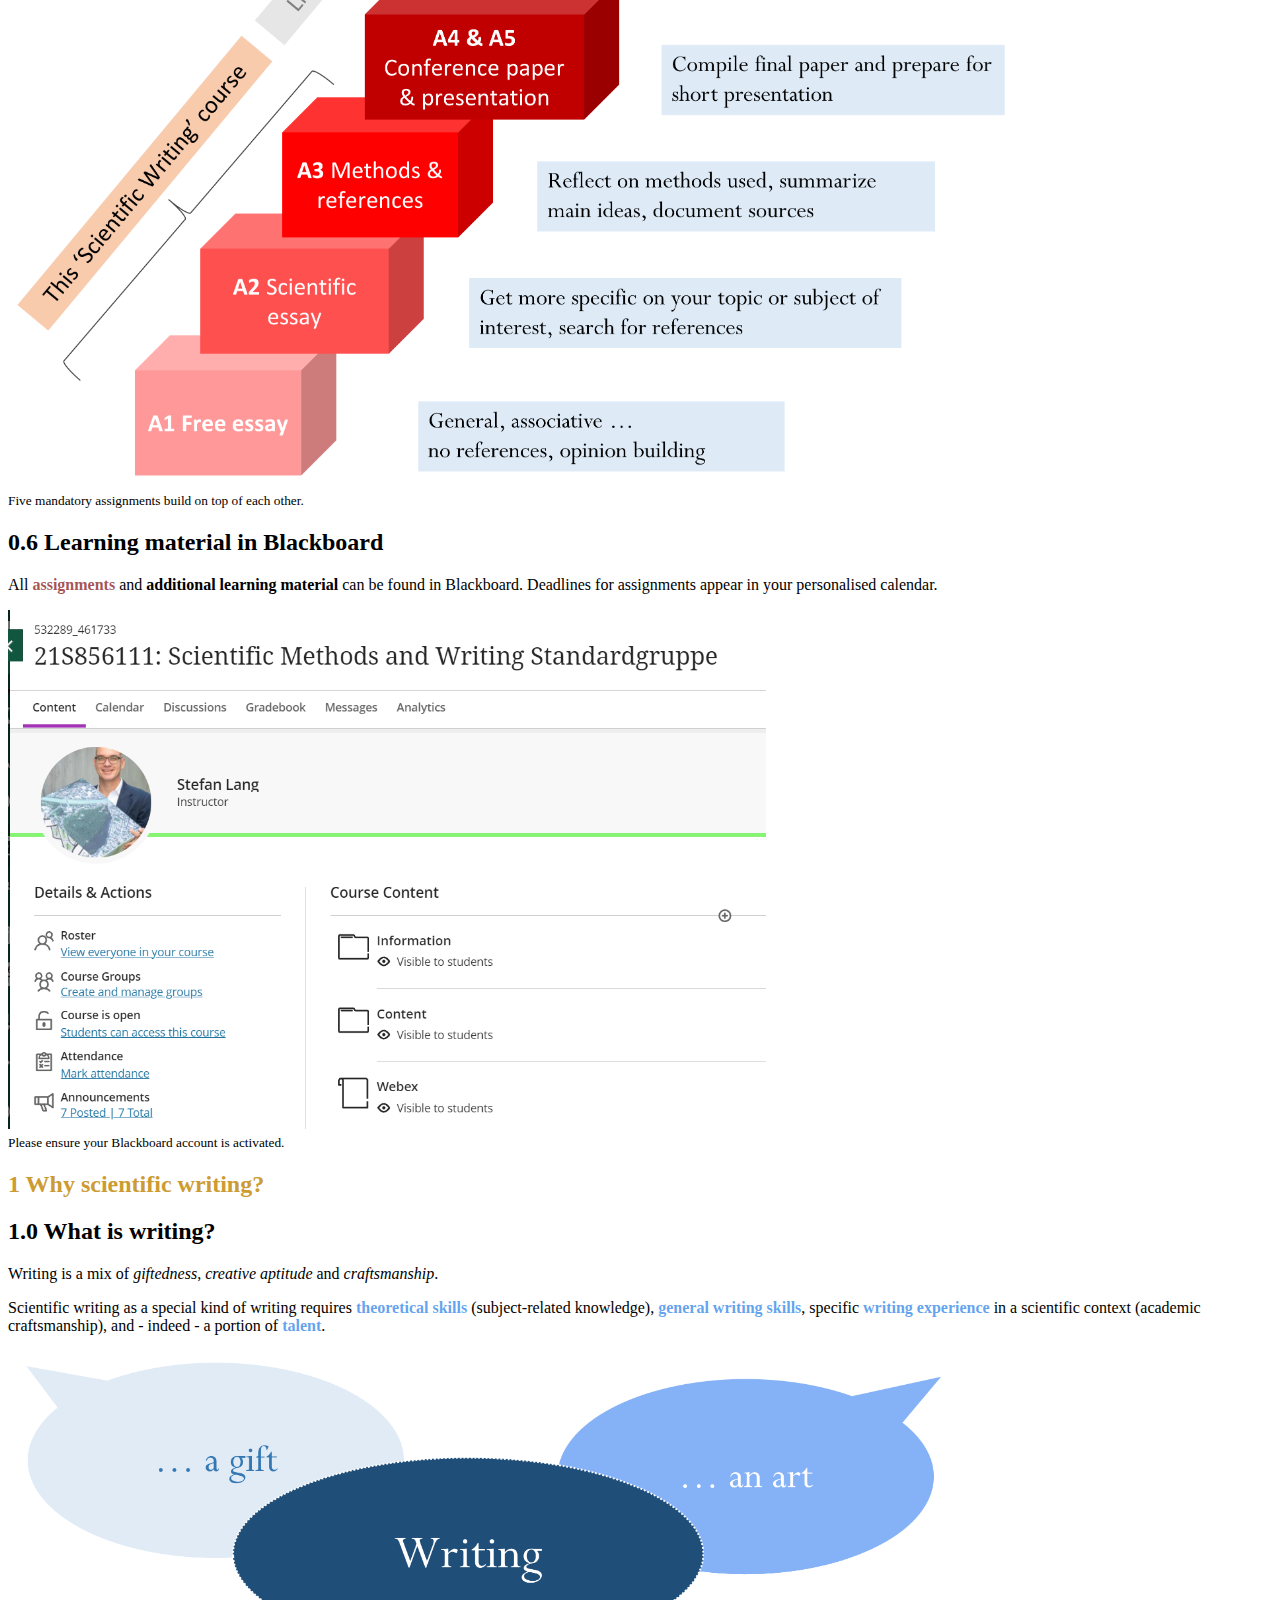
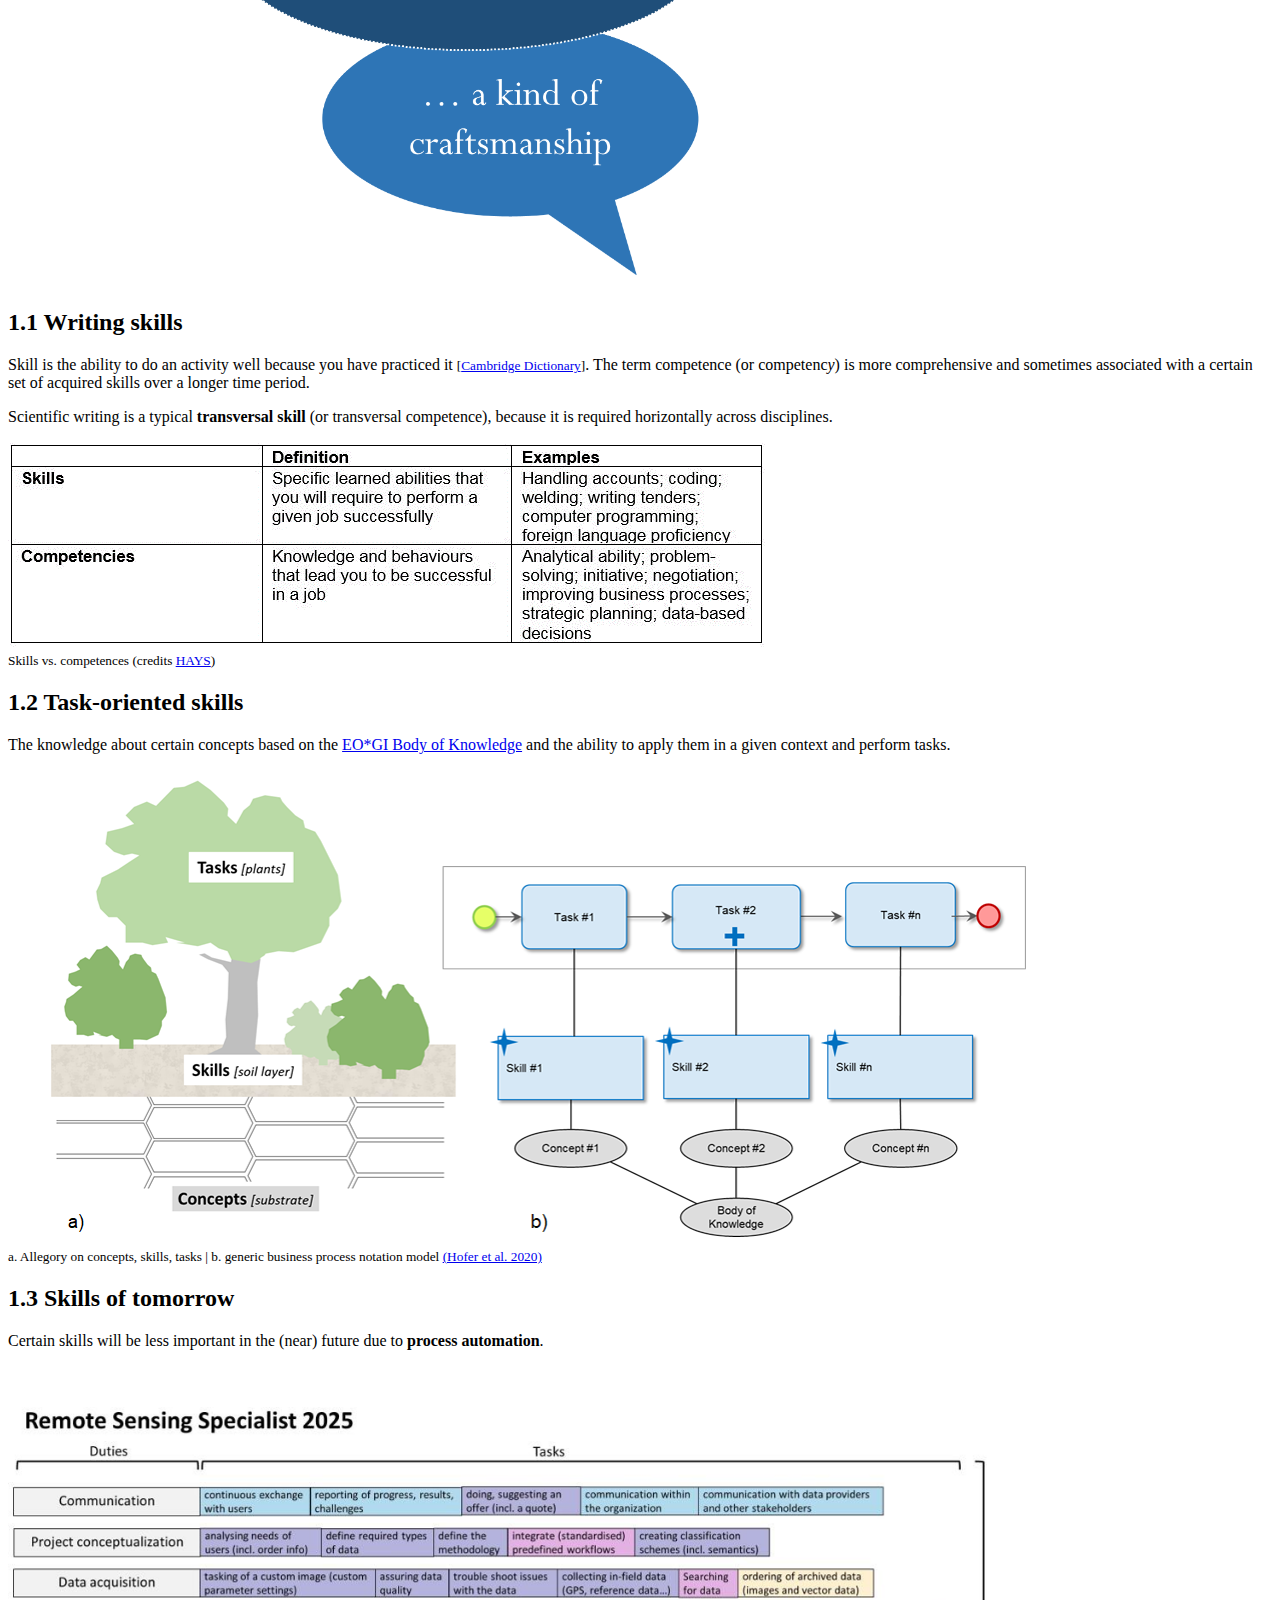
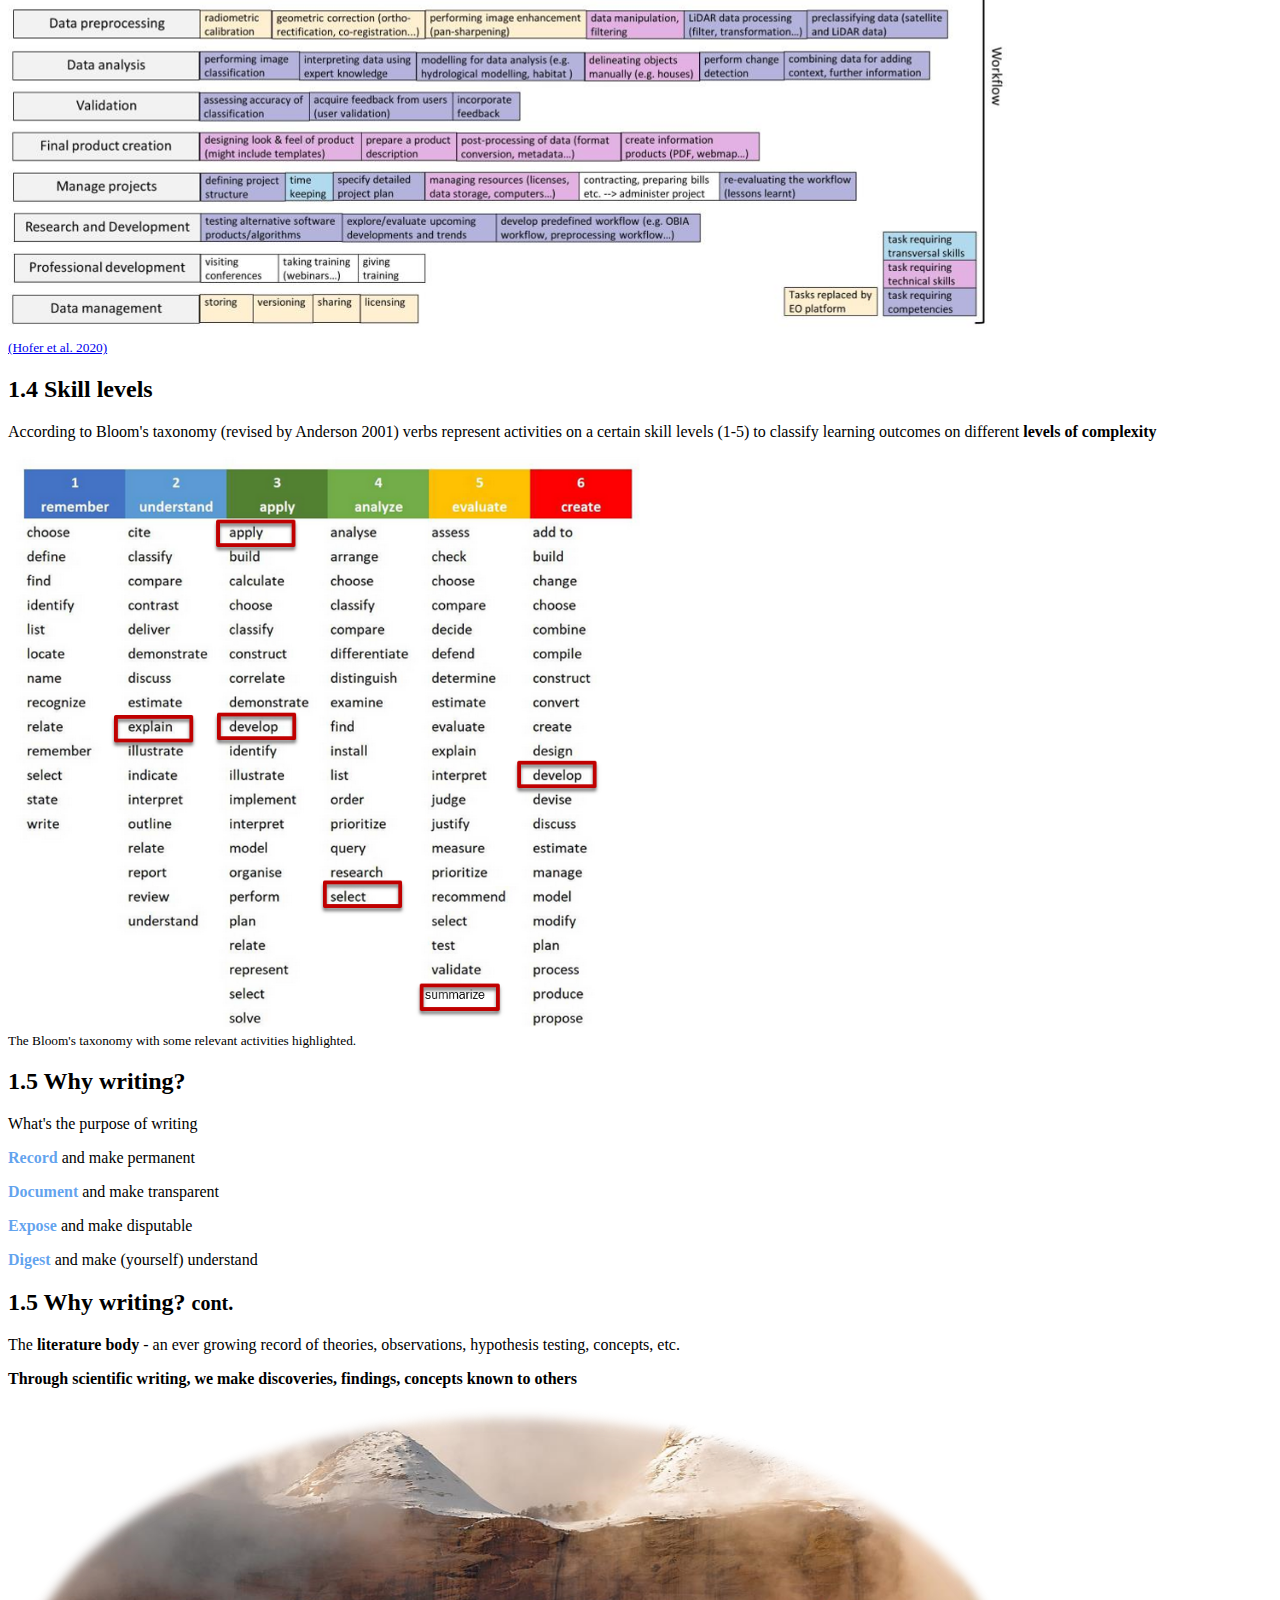
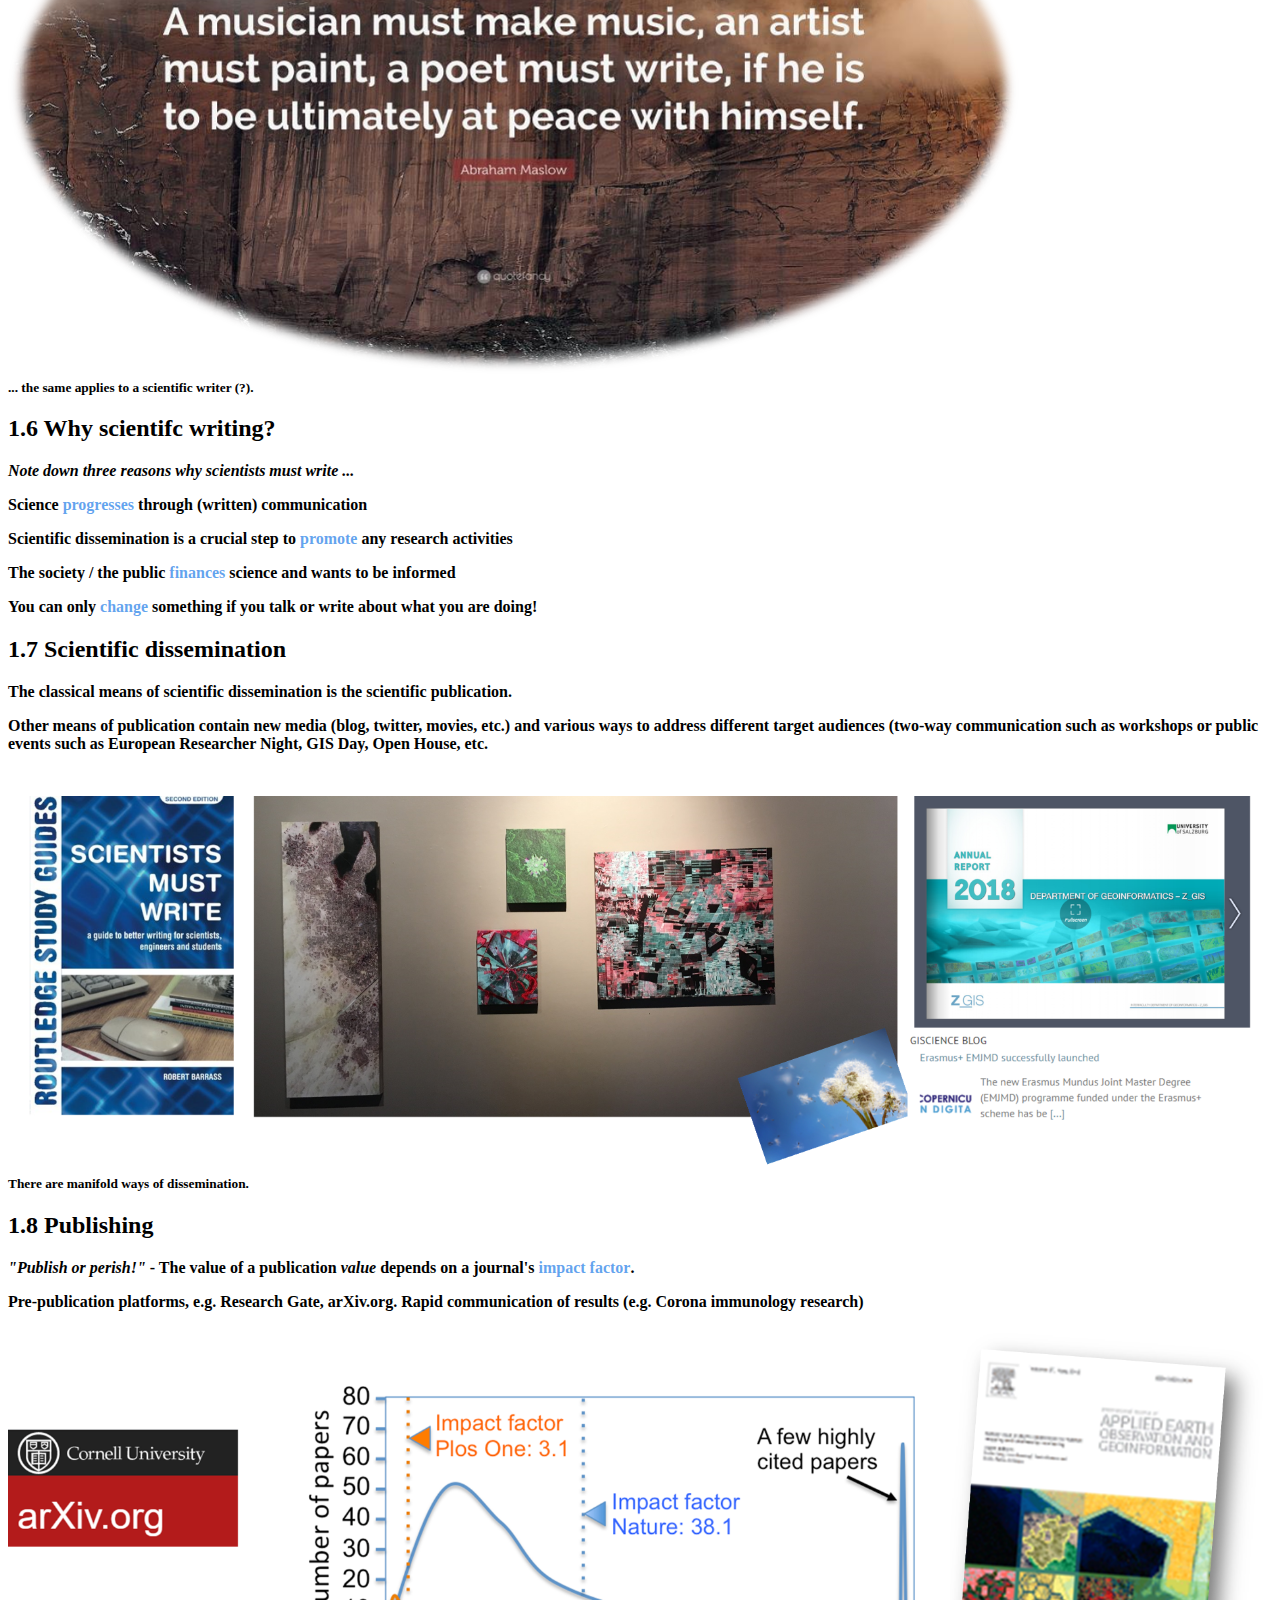
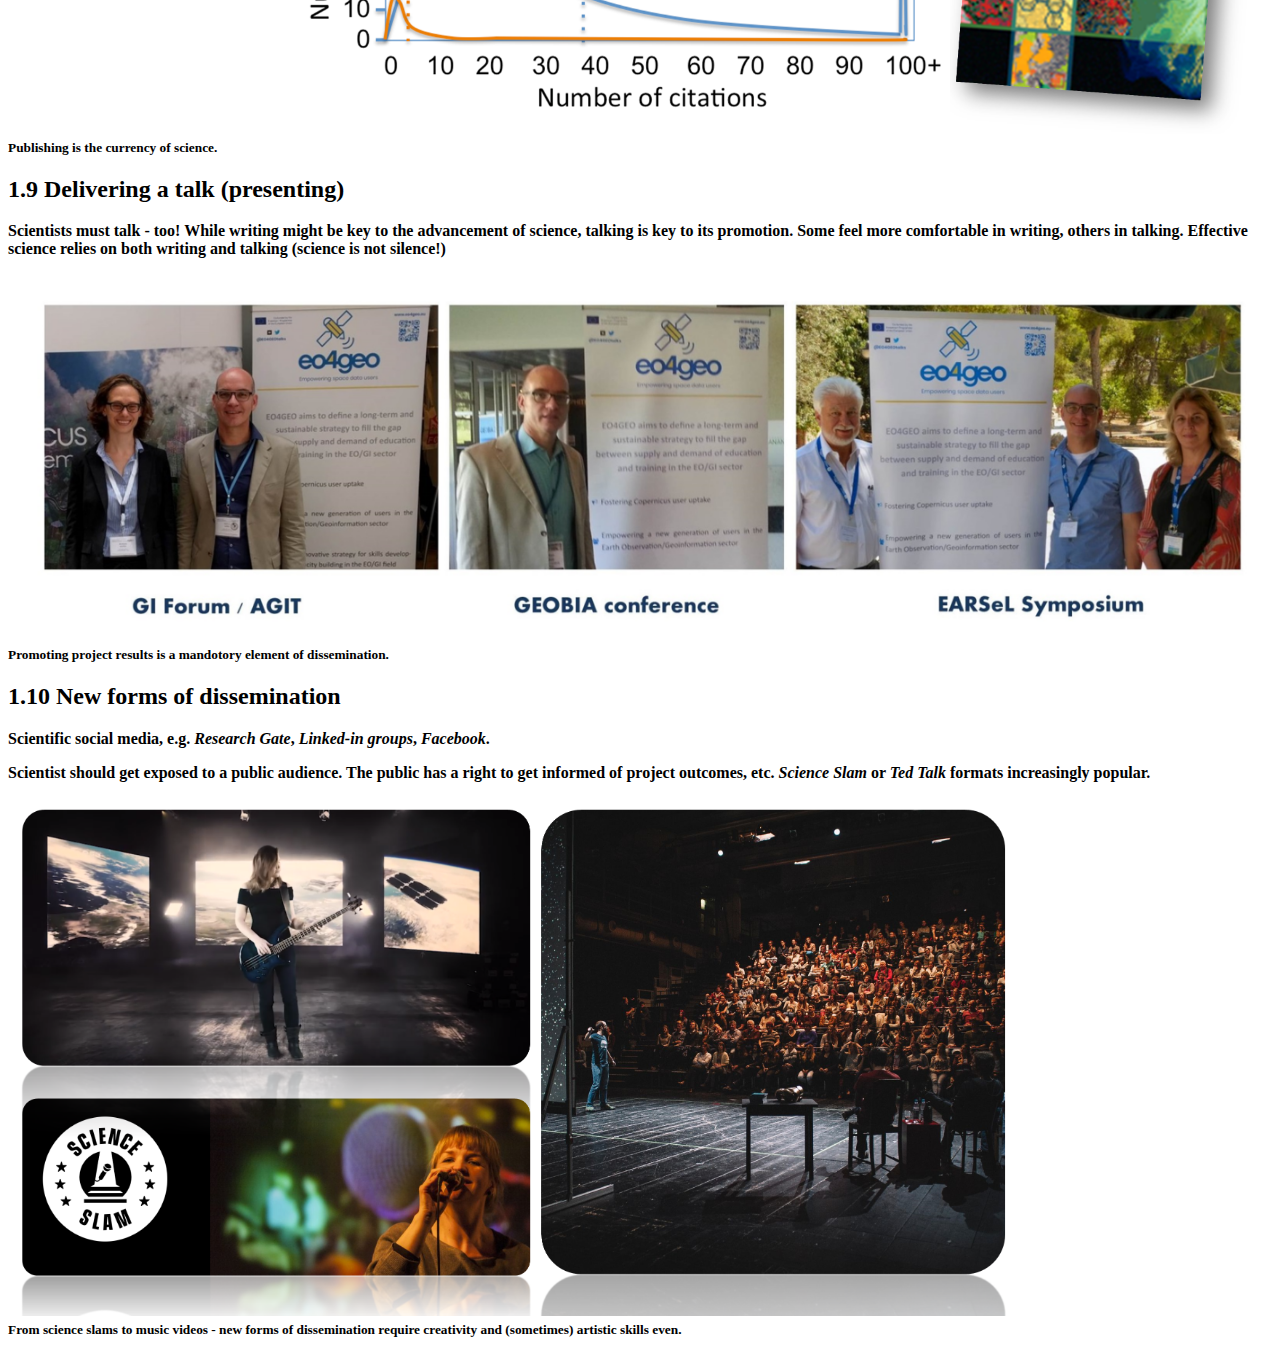
==== commit 86bcafda: "replace figs" ====
--- a/index.html
+++ b/index.html
@@ -135,7 +135,7 @@
 						<p>
 
 						</p>
-						<img src="https://eo4geo.sbg.ac.at/PLUS/Sci_Wri/0_2.png" alt="schedule">
+						<img src="resources/0_2.png" alt="schedule">
 						<br><small>Please see PlusOnline for latest updates in schedule!</small>
 					</section>
 
@@ -144,7 +144,7 @@
 						<p>The Scientific Methods & Writing course is a <b>compulsory element</b> in the propaedeutics module (AGI) or supervision module (CDE) of our master's programmes.
 
 						</p>
-						<img src="https://eo4geo.sbg.ac.at/PLUS/Sci_Wri/0_3.png" alt="curriculum">
+						<img src="resources/0_3.png" alt="curriculum">
 						<br><small>Please see PlusOnline for further details.</small>
 					</section>
 					
@@ -167,7 +167,7 @@
 						<p>
 						
 						</p>
-						<img src="https://eo4geo.sbg.ac.at/PLUS/Sci_Wri/0_5.png" width=80% height=80% alt="assignments">
+						<img src="resources/0_5.png" width=80% height=80% alt="assignments">
 						<br><small>Five mandatory assignments build on top of each other.</small>
 					</section>
 
@@ -177,7 +177,7 @@
 						All <b style="color:#800505b4;">assignments </b>and <b>additional learning material</b> can be found in Blackboard. Deadlines for 
 						assignments appear in your personalised calendar.
 						</p>
-						<img src="https://eo4geo.sbg.ac.at/PLUS/Sci_Wri/0_6.png" width=60% height=60% alt="Blackboard">
+						<img src="resources/0_6.png" width=60% height=60% alt="Blackboard">
 						<br><small>Please ensure your Blackboard account is activated.</small>
 					</section>
 				</section>
@@ -196,7 +196,7 @@
 							<b style="color:#1c7be7b4;">general writing skills</b>, specific <b style="color:#1c7be7b4;">
 							writing experience</b> in a scientific context (academic craftsmanship), and - indeed - a portion of <b style="color:#1c7be7b4;">talent</b>.
 						</p>
-						<img src="https://eo4geo.sbg.ac.at/PLUS/Sci_Wri/0_7.png" width=75% height=75% alt="sciwri">
+						<img src="resources/0_7.png" width=75% height=75% alt="sciwri">
 					</section>
 
 					<section>
@@ -207,7 +207,7 @@
 						</p>
 						<p>Scientific writing is a typical <b>transversal skill</b> (or transversal competence), because it is required horizontally 
 							across disciplines.</p>
-						<img src="https://eo4geo.sbg.ac.at/PLUS/Sci_Wri/1_1.png" alt="skills_competences">
+						<img src="resources/1_1.png" alt="skills_competences">
 						<br><small>Skills vs. competences (credits <a href="https://social.hays.com/">HAYS</a>)</small>
 					</section>
 
@@ -217,7 +217,7 @@
 							ability to apply them in a given context and perform tasks. 
 						</p>
 						
-						<img src="https://eo4geo.sbg.ac.at/PLUS/Sci_Wri/1_2.png" alt="skills_tasks">
+						<img src="resources/1_2.png" alt="skills_tasks">
 						<br><small>a. Allegory on concepts, skills, tasks | b. generic business process notation model <a href="https://onlinelibrary.wiley.com/doi/full/10.1111/tgis.12628">(Hofer et al. 2020)</a></small>
 					</section>
 
@@ -226,7 +226,7 @@
 						<p>Certain skills will be less important in the (near) future due to <b>process automation</b>.
 						</p>
 						
-						<img src="https://eo4geo.sbg.ac.at/PLUS/Sci_Wri/1_3.png" width="80%" height="80%" alt="dying skills">
+						<img src="resources/1_3.png" width="80%" height="80%" alt="dying skills">
 						<br><small> <a href="https://onlinelibrary.wiley.com/doi/full/10.1111/tgis.12628">(Hofer et al. 2020)</a></small>
 					</section>
 
@@ -235,7 +235,7 @@
 						<p>According to Bloom's taxonomy (revised by Anderson 2001) verbs represent activities on a certain skill levels (1-5) to 
 							classify learning outcomes on different <b>levels of complexity </b></p>
 						
-						<img src="https://eo4geo.sbg.ac.at/PLUS/Sci_Wri/1_4.png" width="50%"  alt="Bloom">
+						<img src="resources/1_4.png" width="50%"  alt="Bloom">
 						<br><small>The Bloom's taxonomy with some relevant activities highlighted.</small>
 					</section>
 
@@ -254,7 +254,7 @@
 						<p>The <b>literature body </b> - an ever growing record of theories, observations, hypothesis testing, concepts, etc.<b></p>
 						<p>Through scientific writing, we make discoveries, findings, concepts known to others</p>
 						
-						<img src="https://eo4geo.sbg.ac.at/PLUS/Sci_Wri/1_5.png" width="80%" alt="art">
+						<img src="resources/1_5.png" width="80%" alt="art">
 						<br><small>... the same applies to a scientific writer (?).</small>
 					</section>
 
@@ -272,7 +272,7 @@
 						<p>The classical means of scientific dissemination is the <b>scientific publication</b>. </p>
 						<p>Other means of publication contain new media (blog, twitter, movies, etc.) and various ways to address different target 
 							audiences (two-way communication such as workshops or public events such as European Researcher Night, GIS Day, Open House, etc.</p>
-						<img src="https://eo4geo.sbg.ac.at/PLUS/Sci_Wri/1_7.png" width="100%" alt="sci_diss">
+						<img src="resources/1_7.png" width="100%" alt="sci_diss">
 						<br><small>There are manifold ways of dissemination.</small>
 						
 					</section>
@@ -283,7 +283,7 @@
 							<b style="color:#1c7be7b4;">impact factor</b>.</p>
 						<p>Pre-publication platforms, e.g. Research Gate, arXiv.org. Rapid communication of results (e.g. Corona immunology research) 
 							</p>
-						<img src="https://eo4geo.sbg.ac.at/PLUS/Sci_Wri/1_8.png" width="100%" alt="journal">
+						<img src="resources/1_8.png" width="100%" alt="journal">
 						<br><small>Publishing is the currency of science.</small>
 					</section>
 
@@ -292,7 +292,7 @@
 						<p>Scientists must talk - too! While writing might be key to the advancement of science, talking is key to its promotion.
 							Some feel more comfortable in writing, others in talking. Effective science relies on both writing and talking (science is not silence!)
 						</p>
-						<img src="https://eo4geo.sbg.ac.at/PLUS/Sci_Wri/1_9.png" width="100%" alt="talk">
+						<img src="resources/1_9.png" width="100%" alt="talk">
 						<br><small>Promoting project results is a mandotory element of dissemination.</small>
 							
 						</p>
@@ -303,7 +303,7 @@
 						<p>Scientific <b>social media</b>, e.g. <i>Research Gate</i>, <i>Linked-in groups</i>, <i>Facebook</i>.</p>
 						<p>Scientist should get exposed to a public audience. The public has a right to get informed of project outcomes, etc. <i>Science Slam</i> 
 							or <i>Ted Talk</i> formats increasingly popular.</p>
-						<img src="https://eo4geo.sbg.ac.at/PLUS/Sci_Wri/1_10.png" width="80%" alt="new_talk">
+						<img src="resources/1_10.png" width="80%" alt="new_talk">
 						<br><small>From science slams to music videos - new forms of dissemination require creativity and (sometimes) artistic skills even.</small>
 					</section>
 
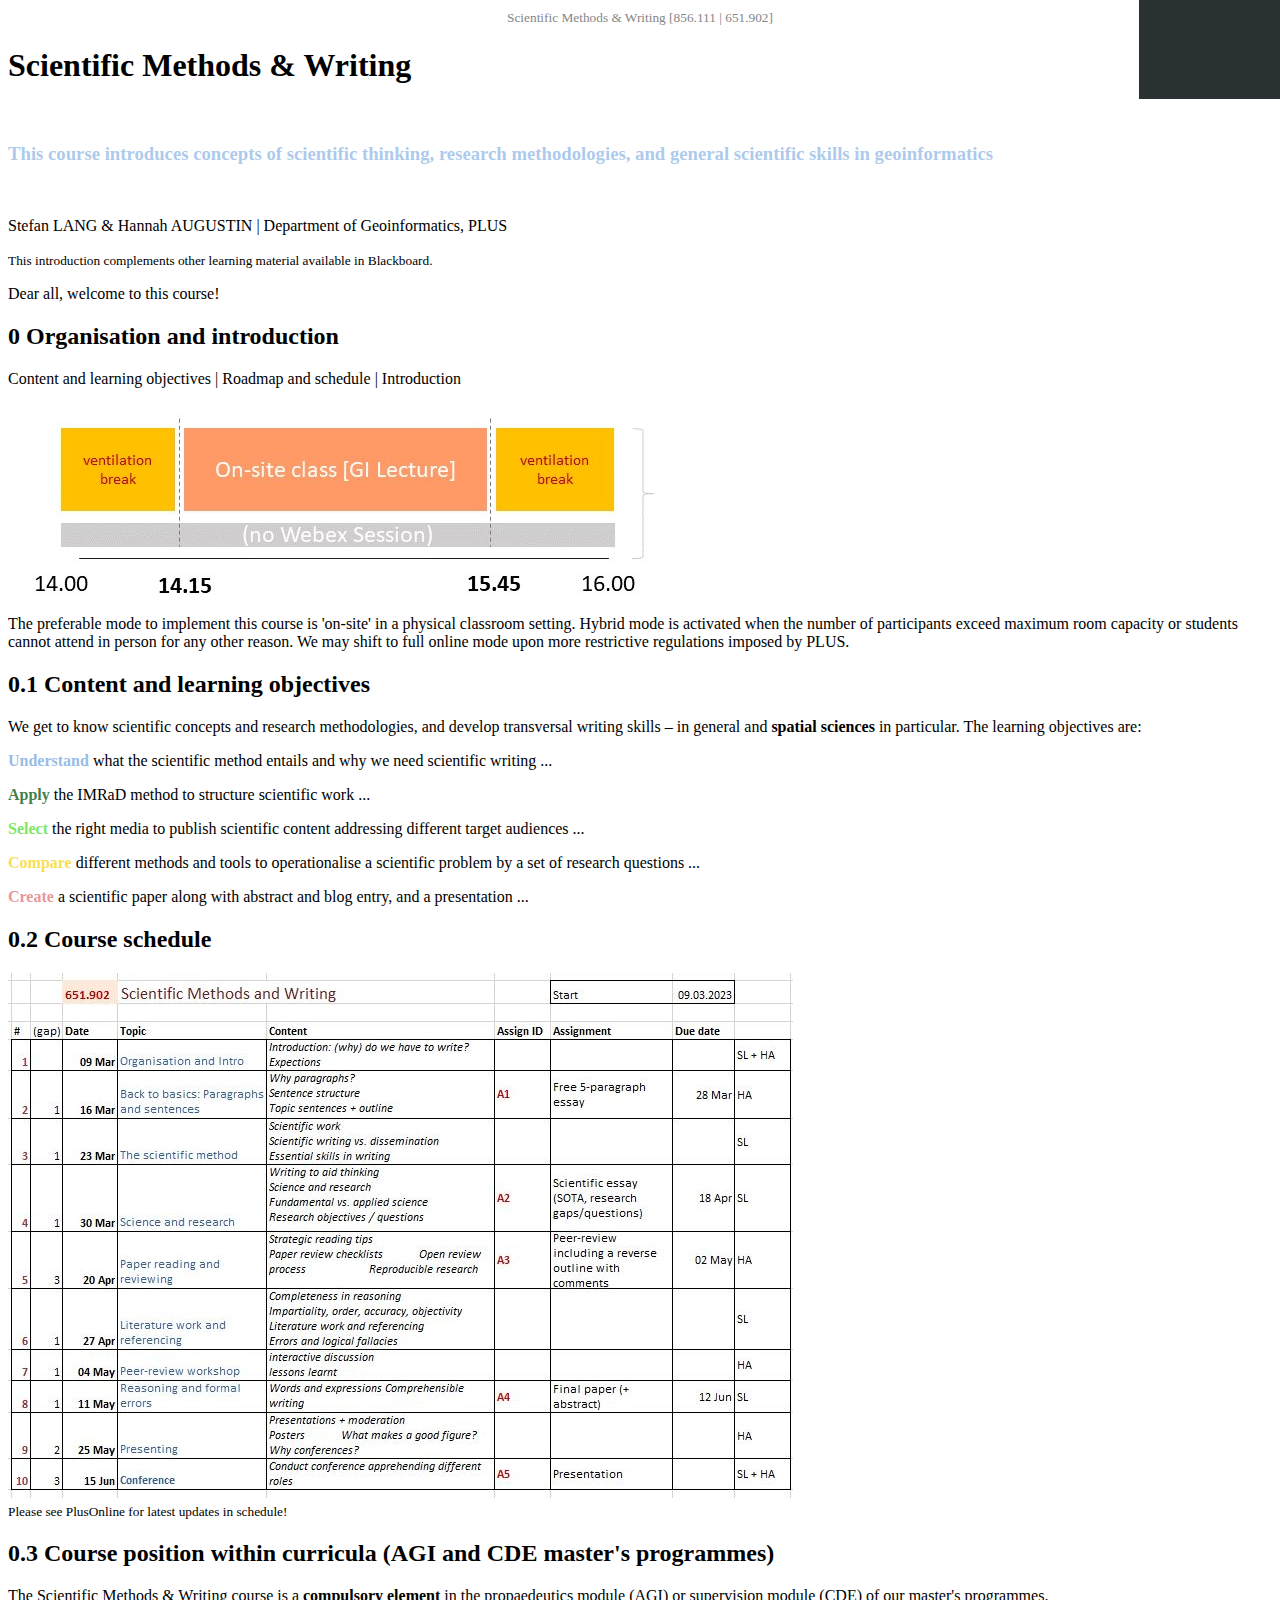
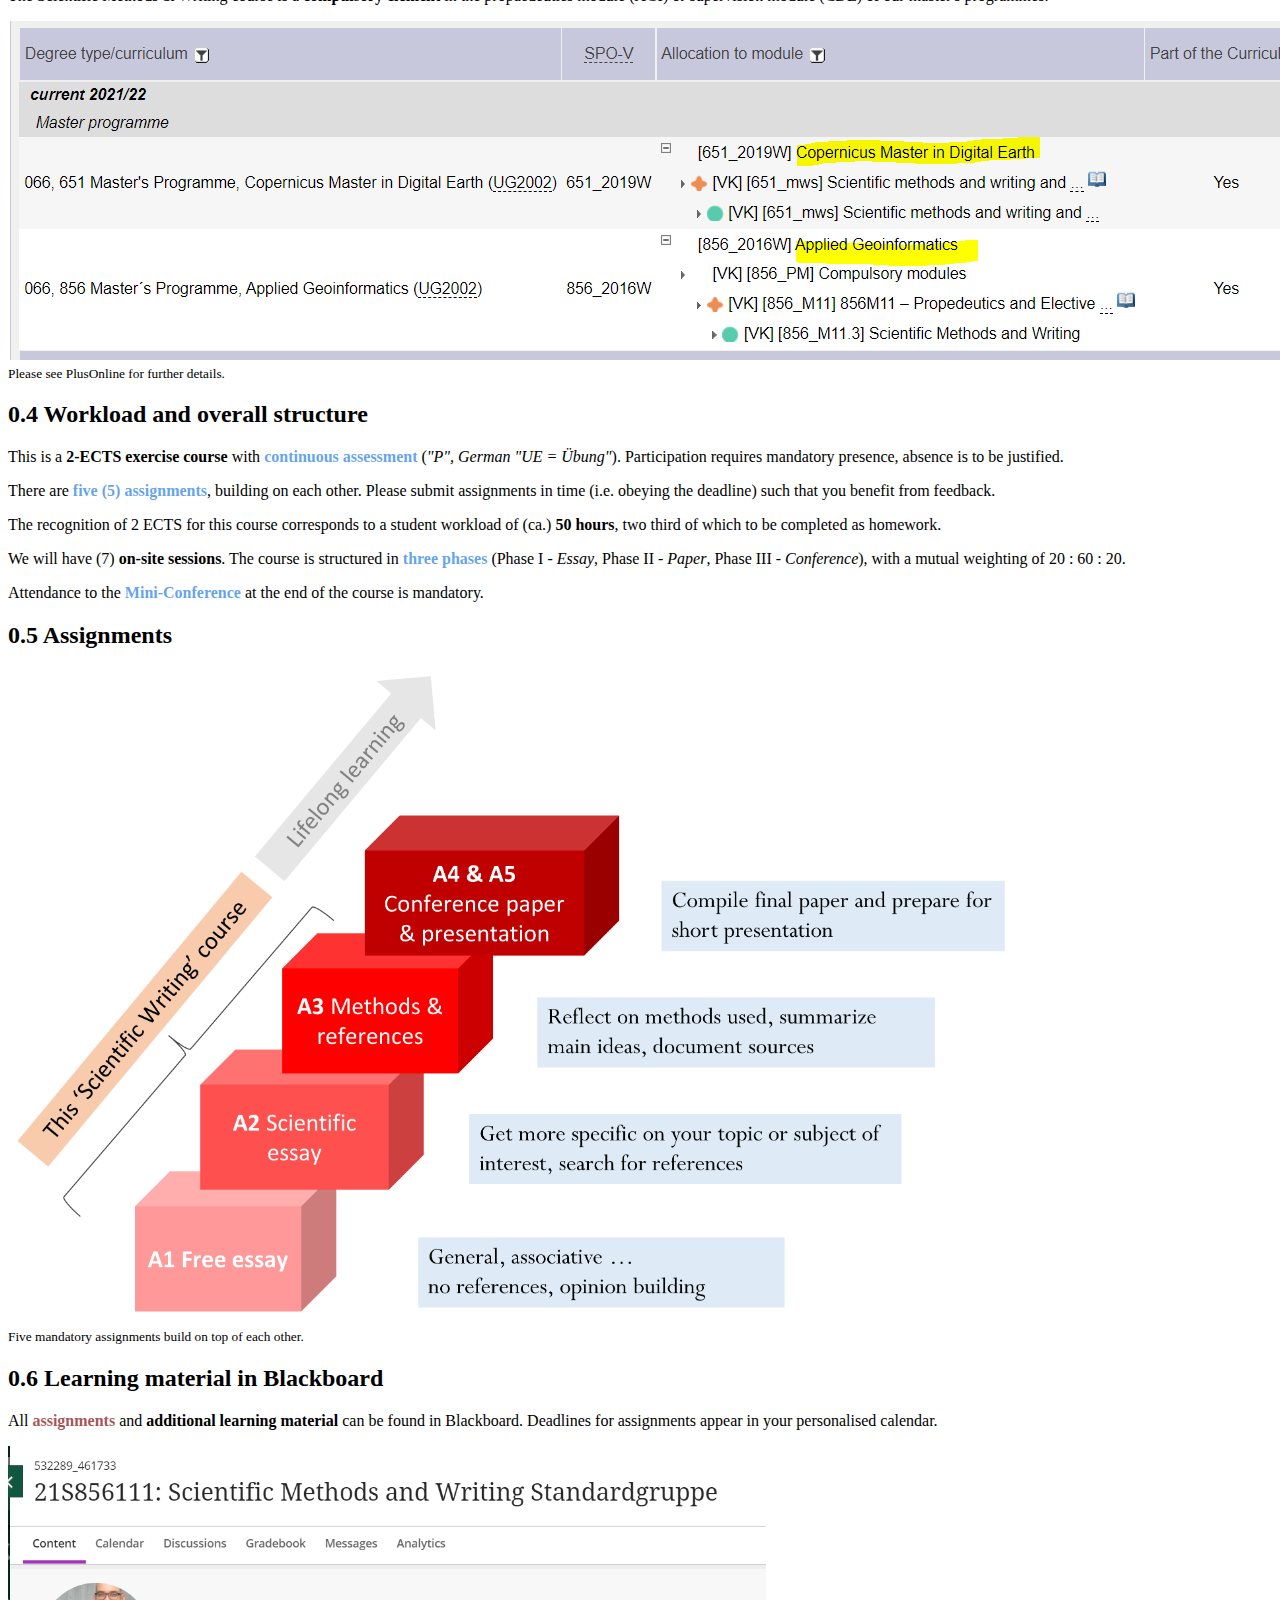
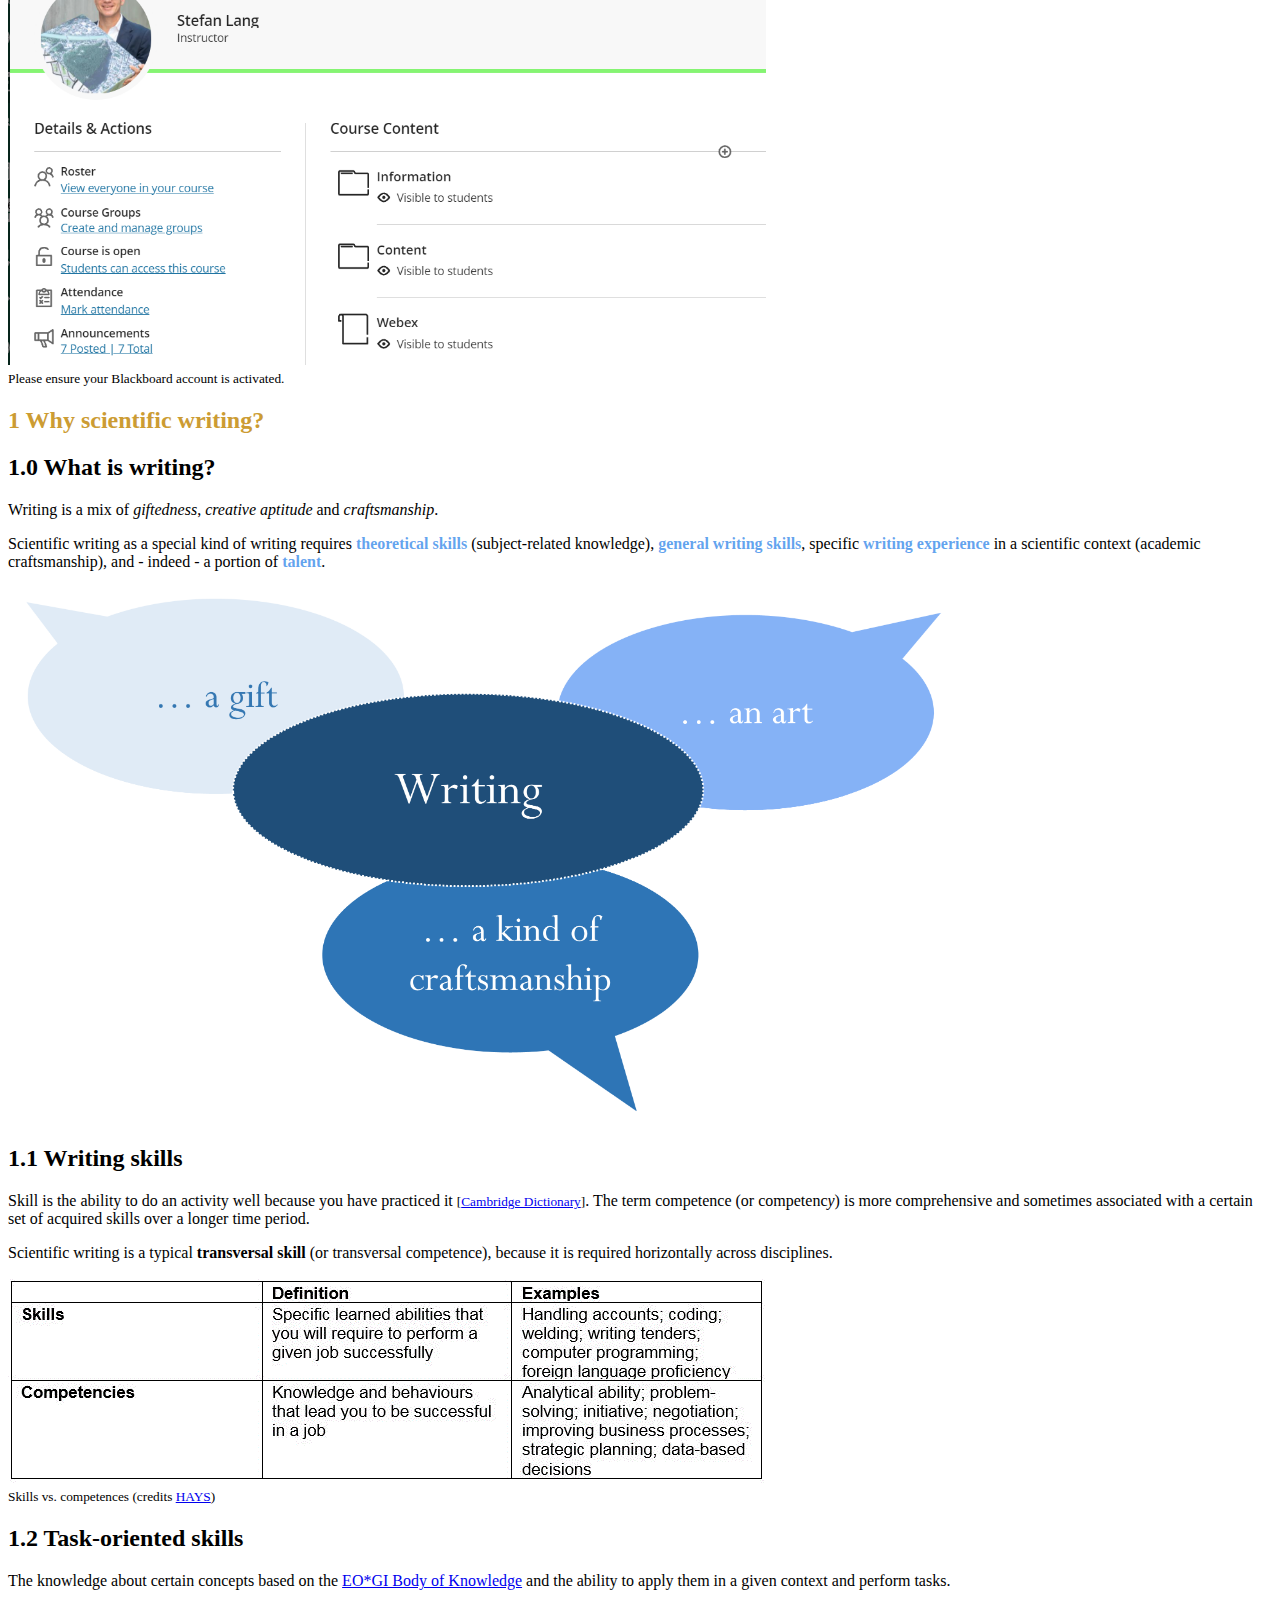
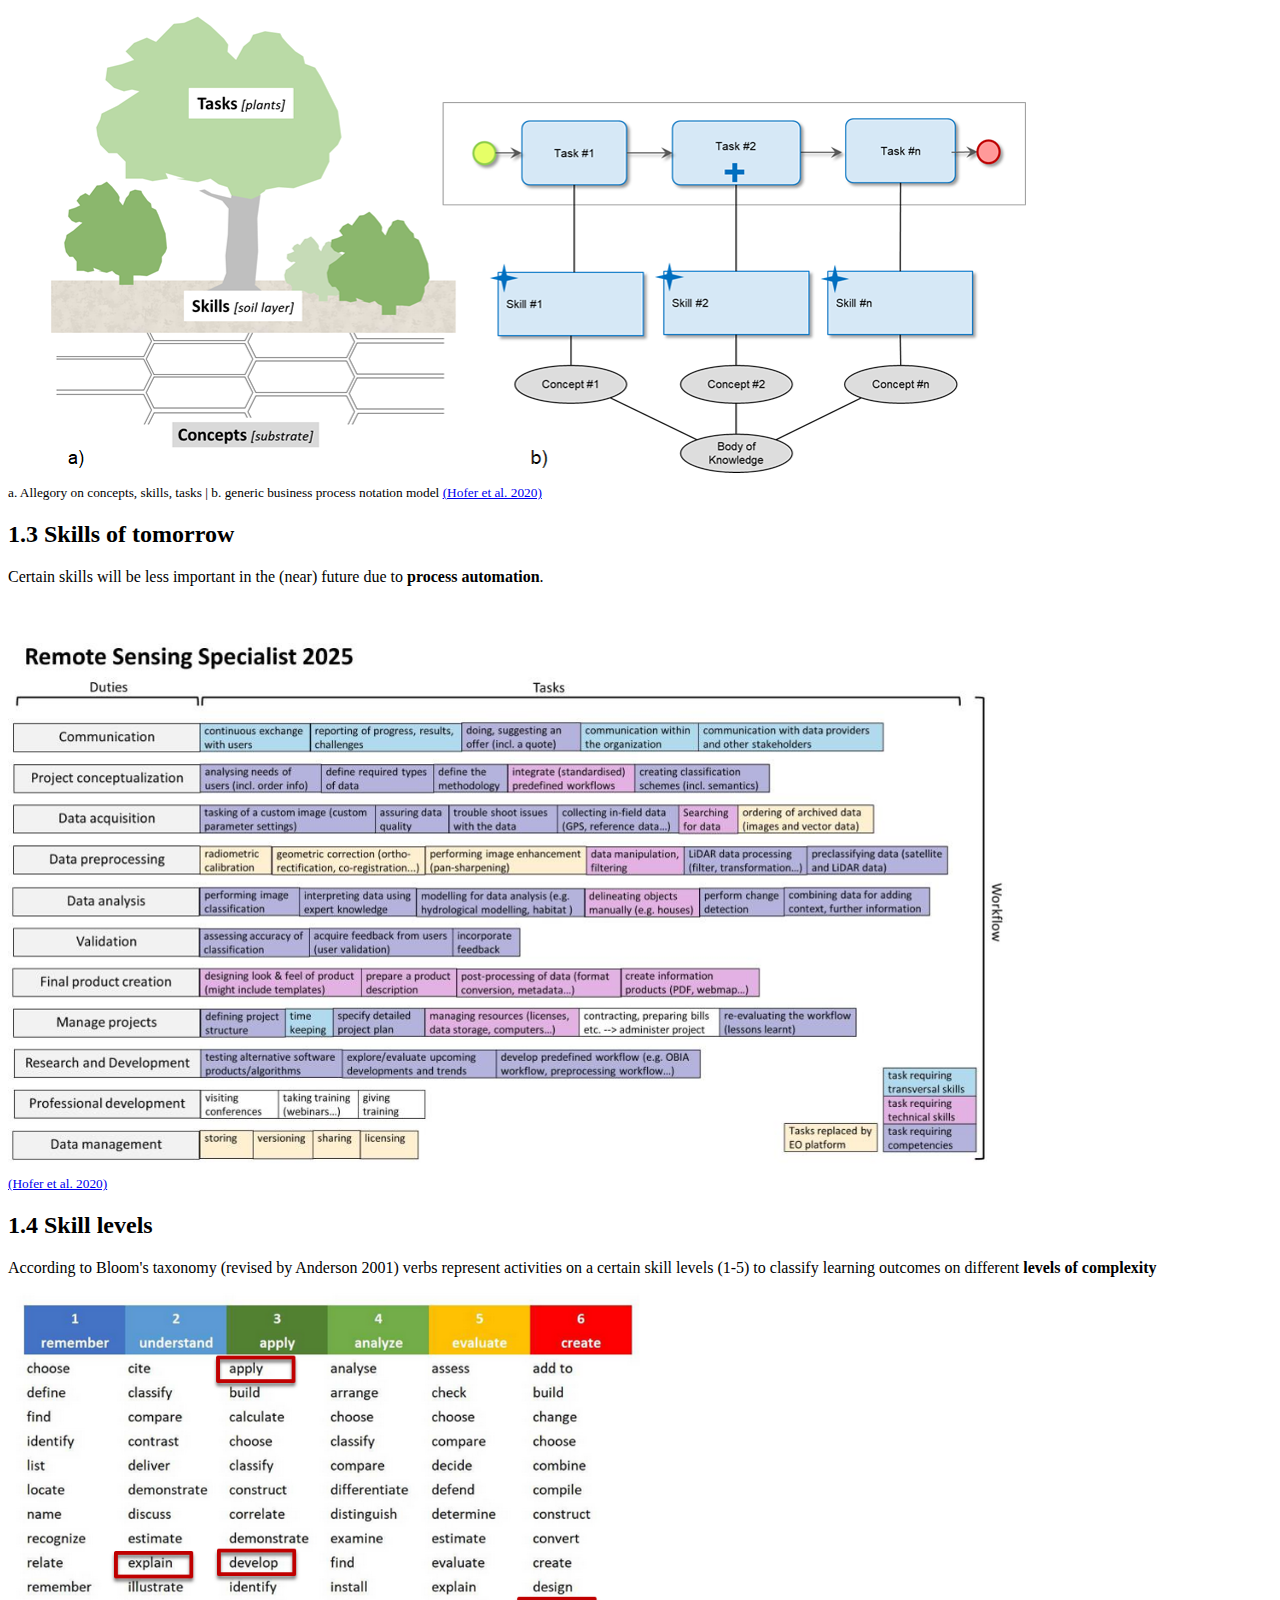
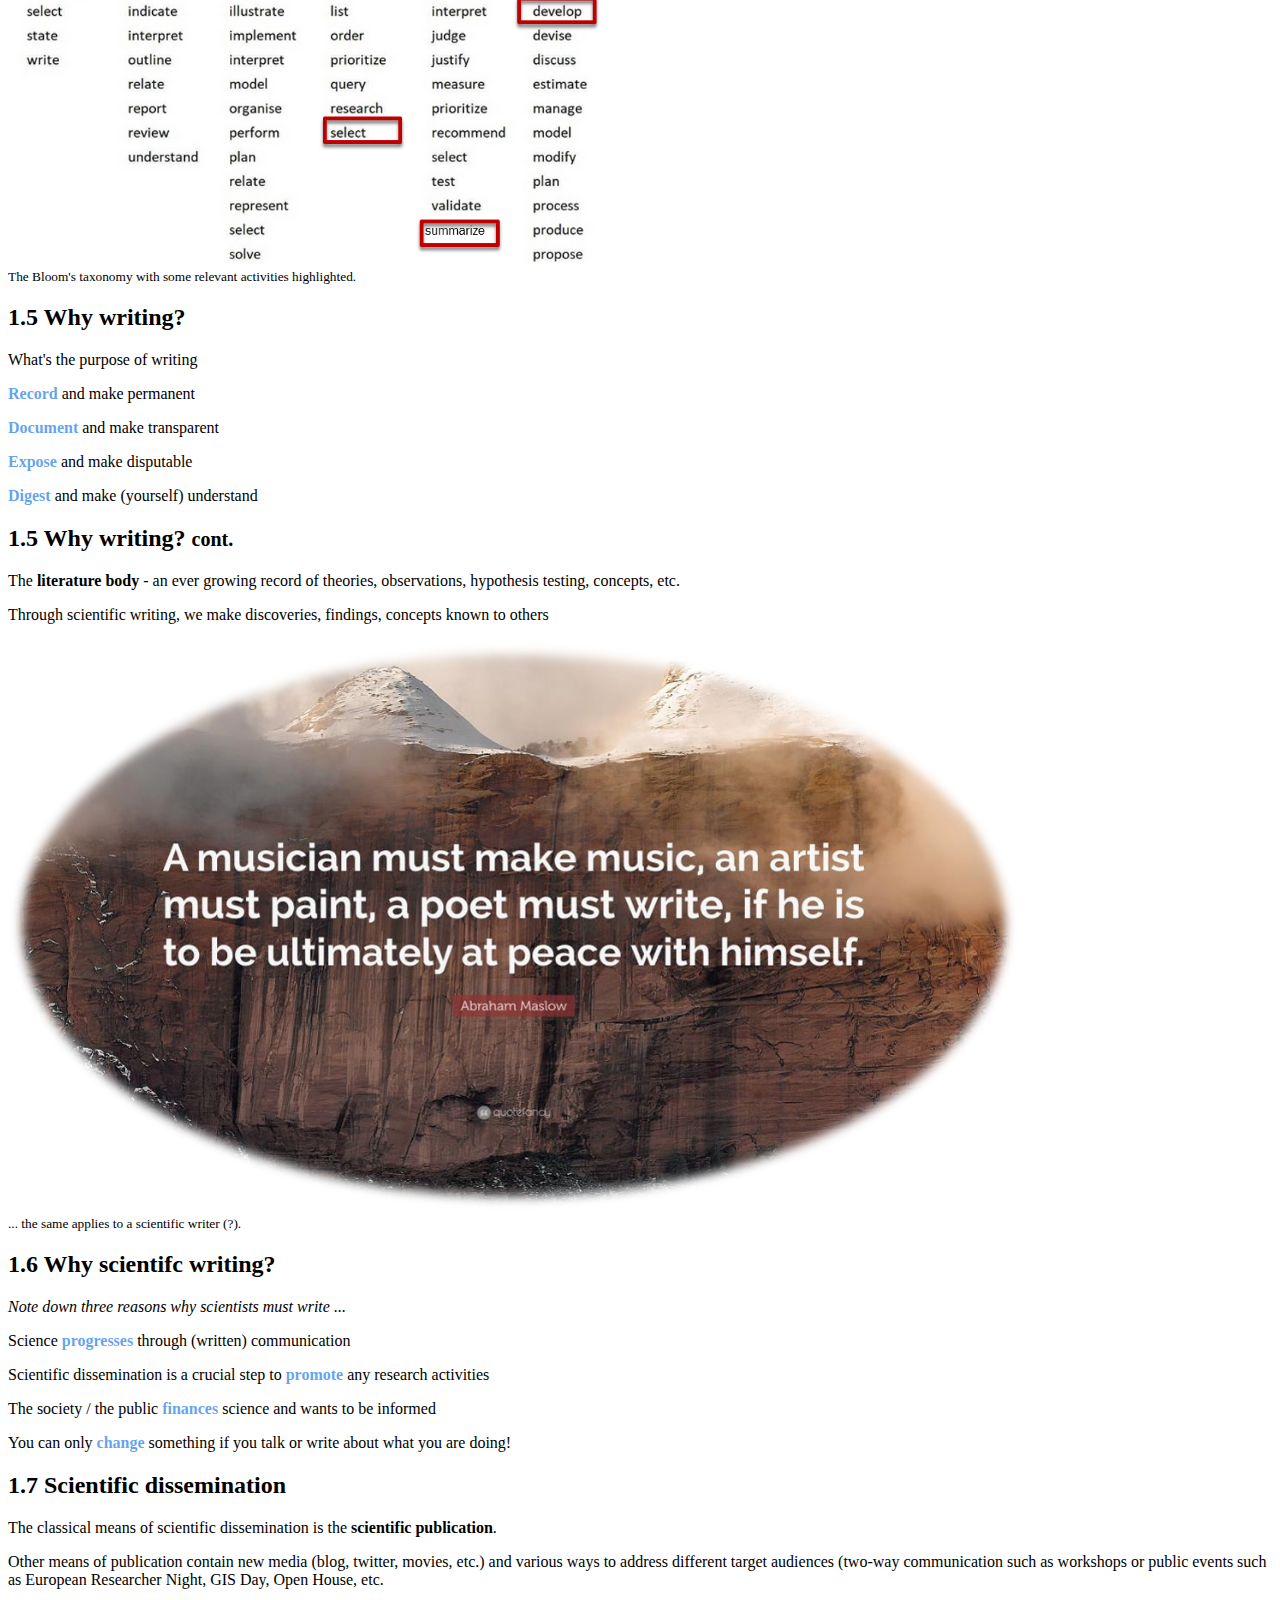
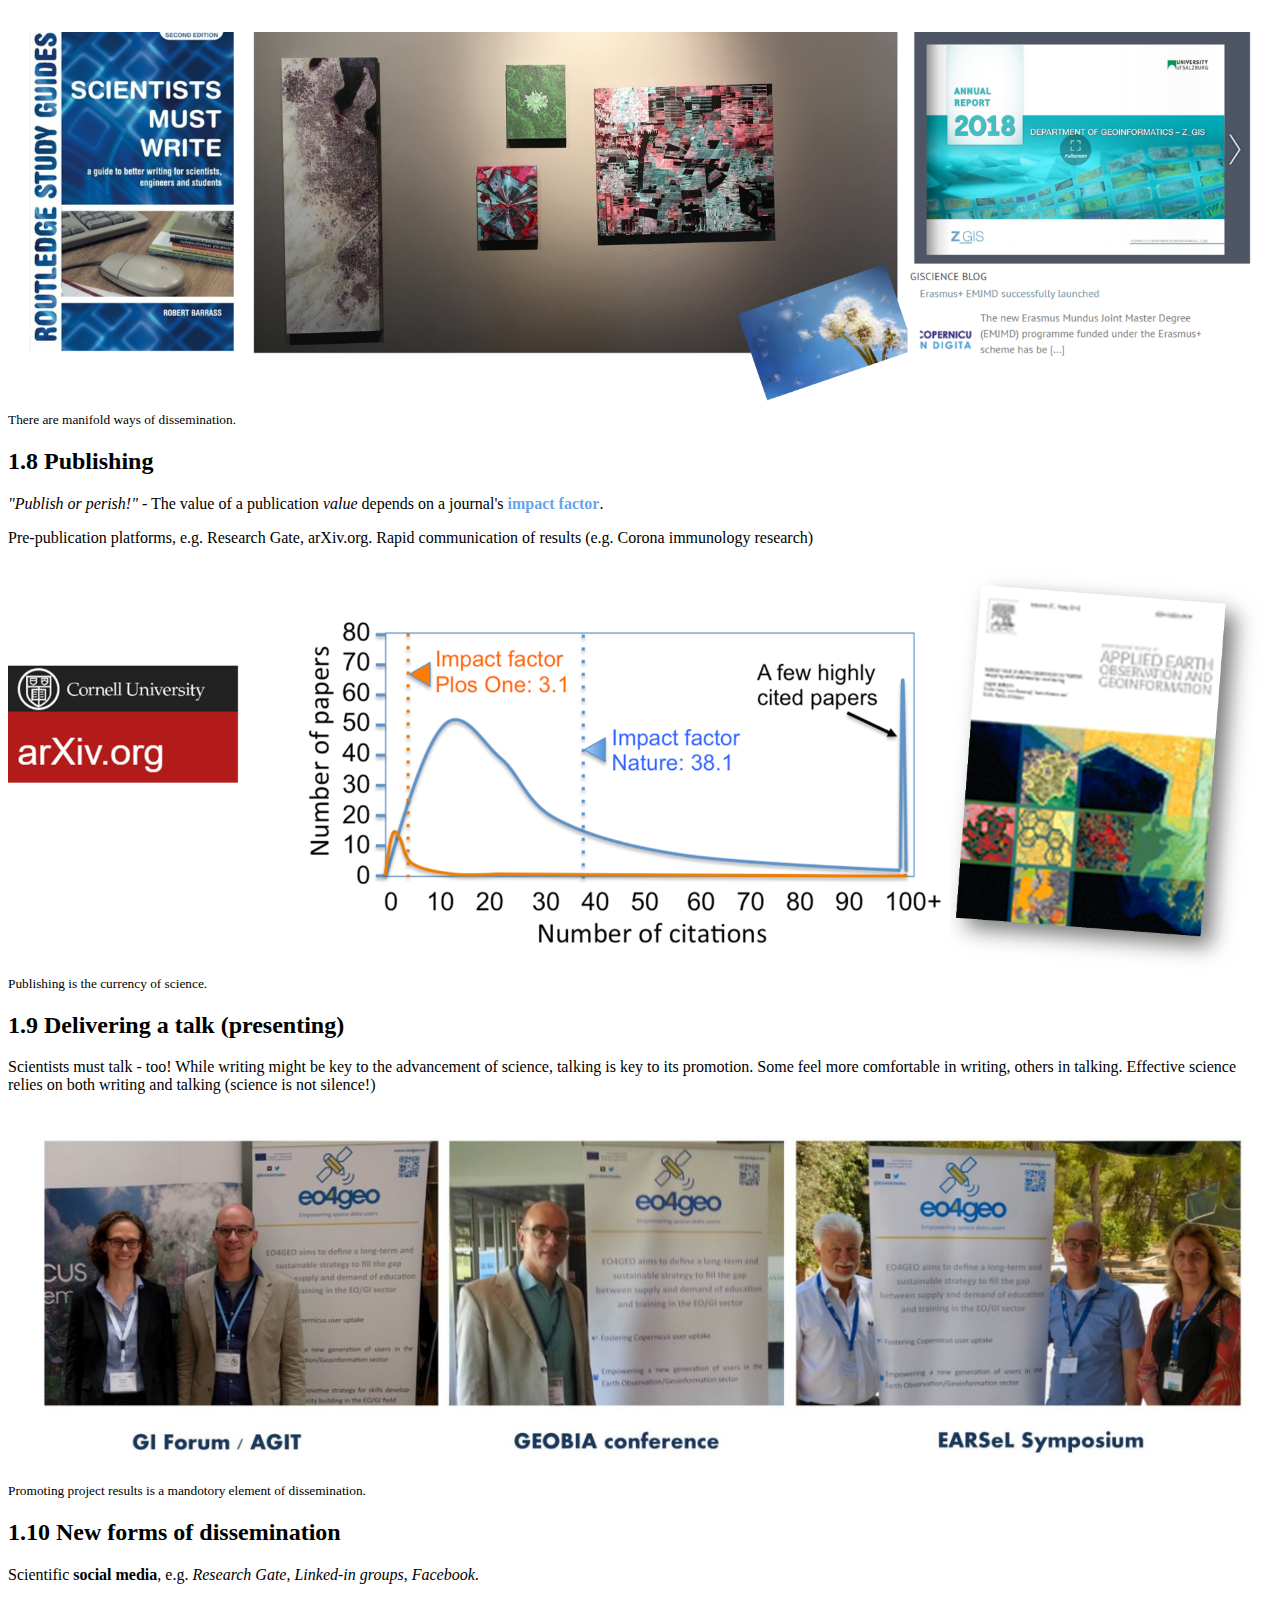
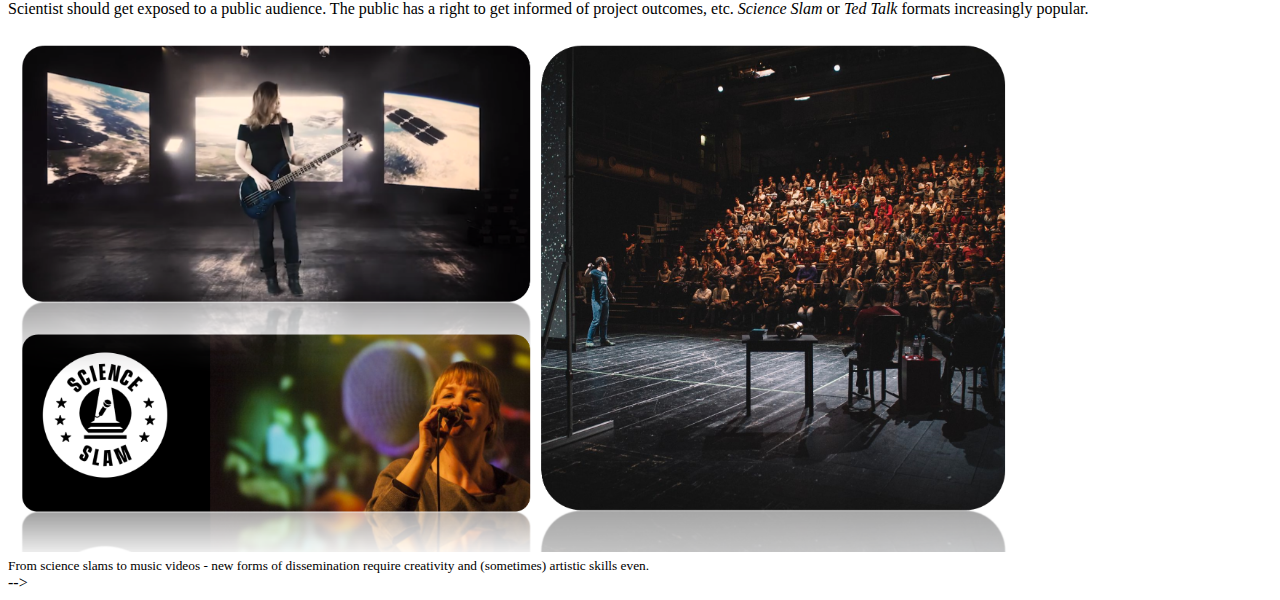
==== commit 9f3c09f9: "fix slide change" ====
--- a/index.html
+++ b/index.html
@@ -33,7 +33,7 @@
 
 		<script type="text/javascript" src="internal_restricted/js/eo4geo.js"></script>
 		  
-		<div class="reveal" >
+		<div class="reveal">
 		
 			 <!-- FORMATTING FOR HEADER -->
 			
@@ -144,7 +144,7 @@
 						<p>The Scientific Methods & Writing course is a <b>compulsory element</b> in the propaedeutics module (AGI) or supervision module (CDE) of our master's programmes.
 
 						</p>
-						<img src="resources/0_3.png" alt="curriculum">
+						<img src="resources/0_3st.png" alt="curriculum">
 						<br><small>Please see PlusOnline for further details.</small>
 					</section>
 					
@@ -246,12 +246,11 @@
 						<p class="fragment"> <b style="color:#1c7be7b4;">Document</b> and make transparent</p>
 						<p class="fragment"> <b style="color:#1c7be7b4;">Expose</b> and make disputable</p>
 						<p class="fragment"> <b style="color:#1c7be7b4;">Digest</b> and make (yourself) understand </p>
-
 					</section>
 
 					<section>
 						<h2>1.5 Why writing? <small>cont.</small></h2>
-						<p>The <b>literature body </b> - an ever growing record of theories, observations, hypothesis testing, concepts, etc.<b></p>
+						<p>The <b>literature body </b> - an ever growing record of theories, observations, hypothesis testing, concepts, etc.</p>
 						<p>Through scientific writing, we make discoveries, findings, concepts known to others</p>
 						
 						<img src="resources/1_5.png" width="80%" alt="art">
@@ -274,7 +273,6 @@
 							audiences (two-way communication such as workshops or public events such as European Researcher Night, GIS Day, Open House, etc.</p>
 						<img src="resources/1_7.png" width="100%" alt="sci_diss">
 						<br><small>There are manifold ways of dissemination.</small>
-						
 					</section>
 
 					<section>
@@ -308,7 +306,7 @@
 					</section>
 
 				</section>
-				
+			-->
 				<!--
 				<section>
 					<section><h2  style="color:#cc9c33;">2 The scientific method</h2>
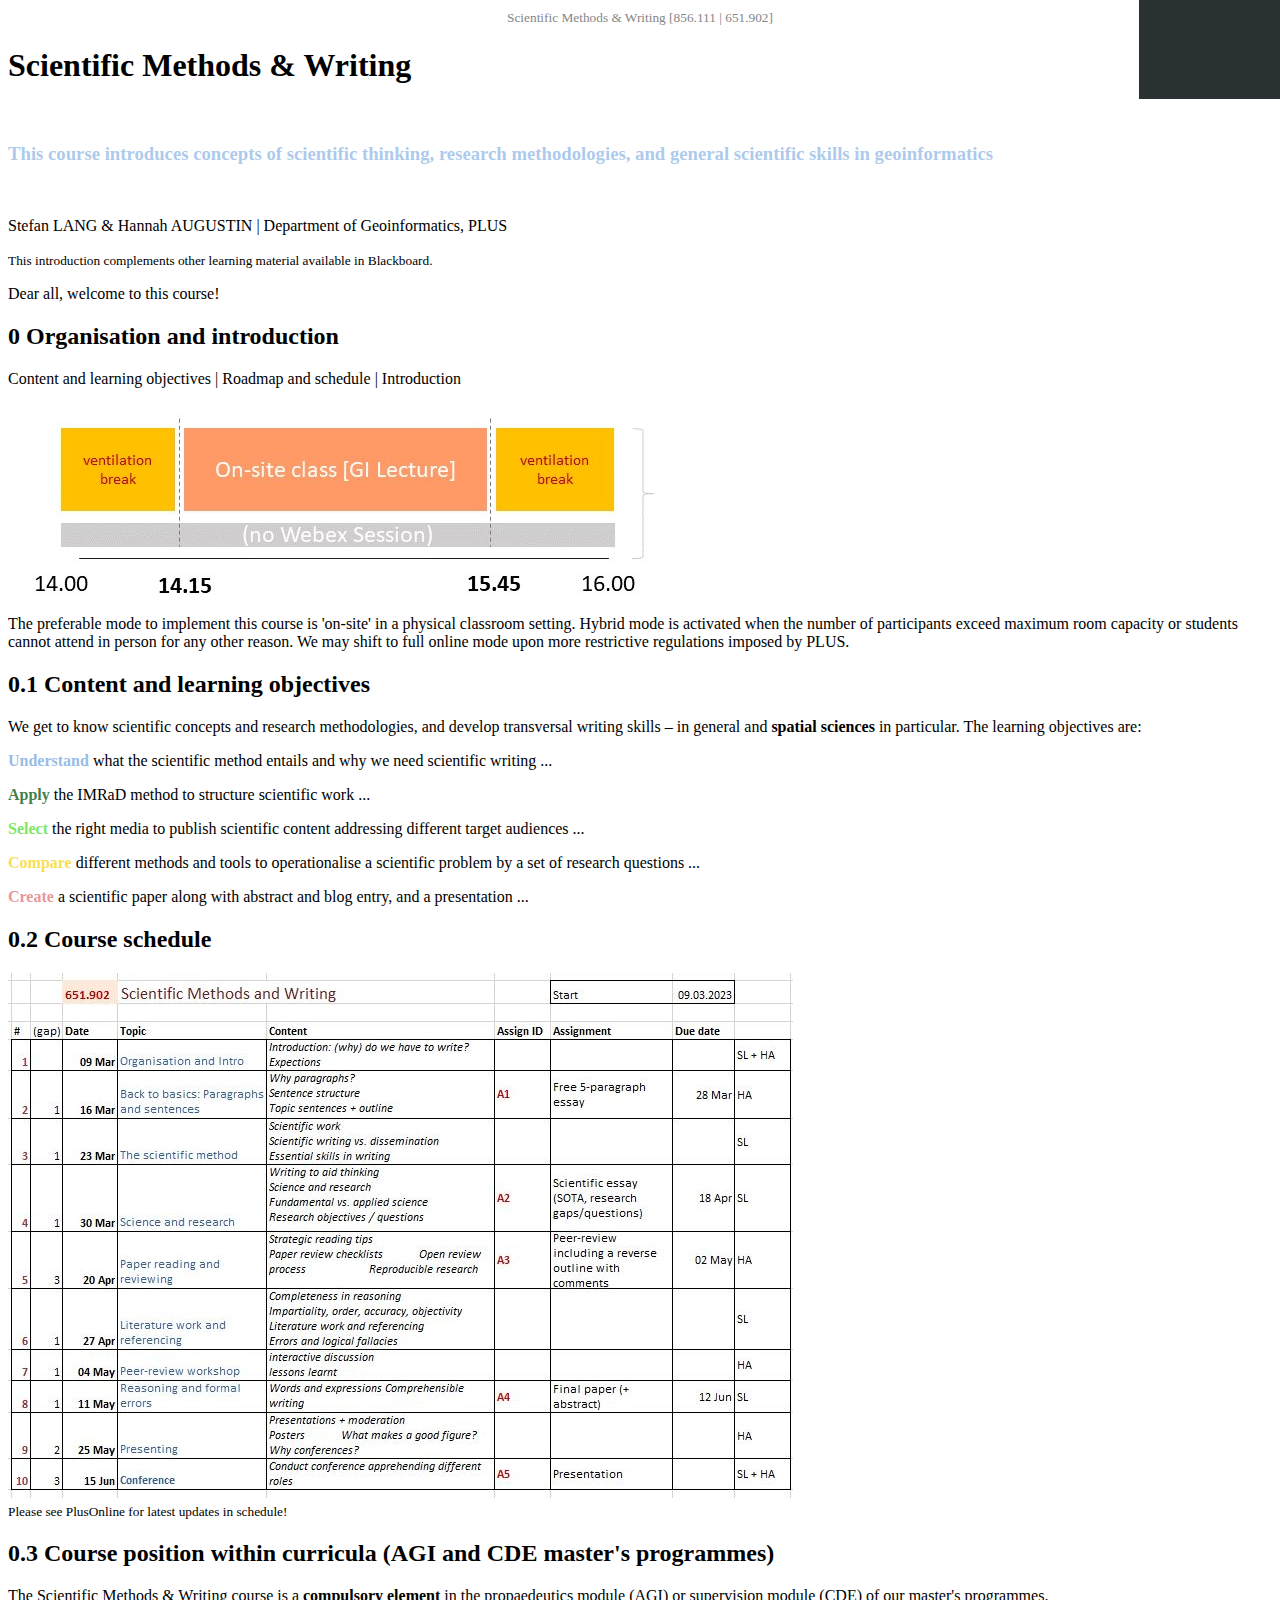
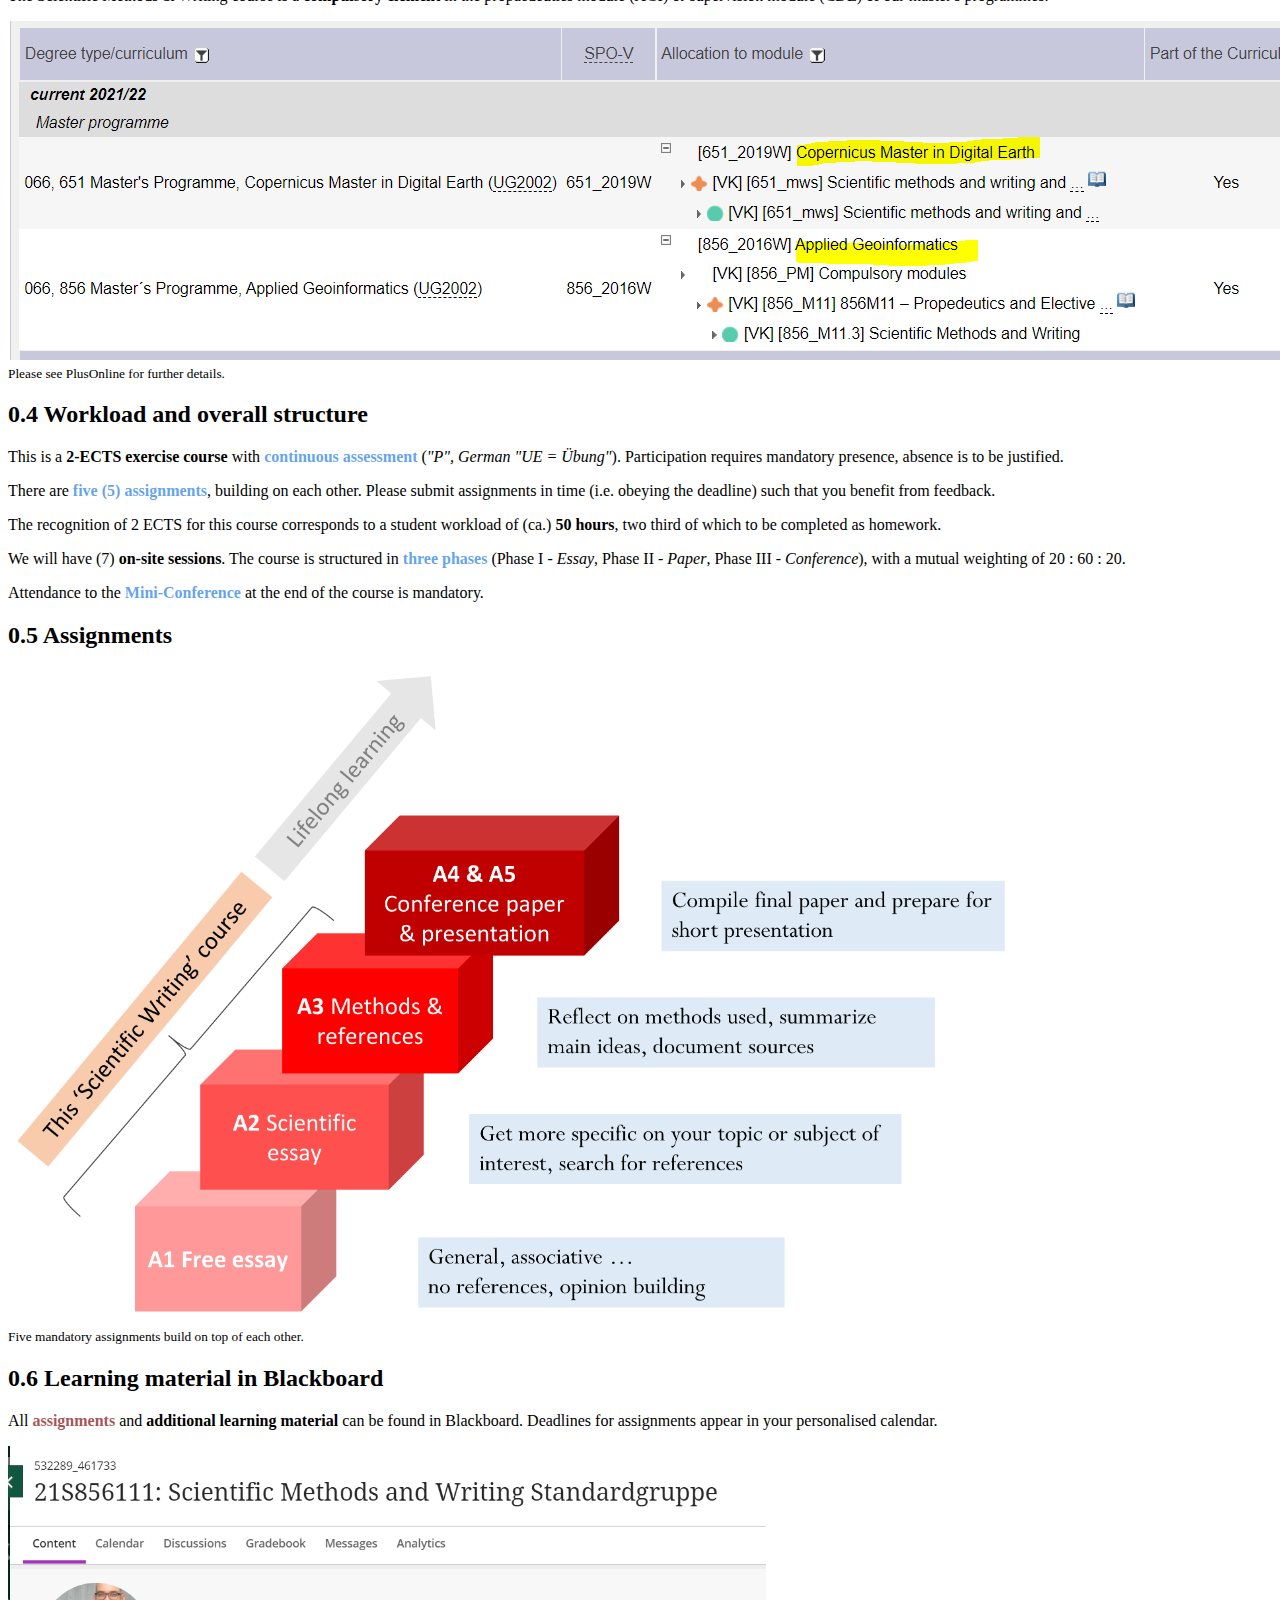
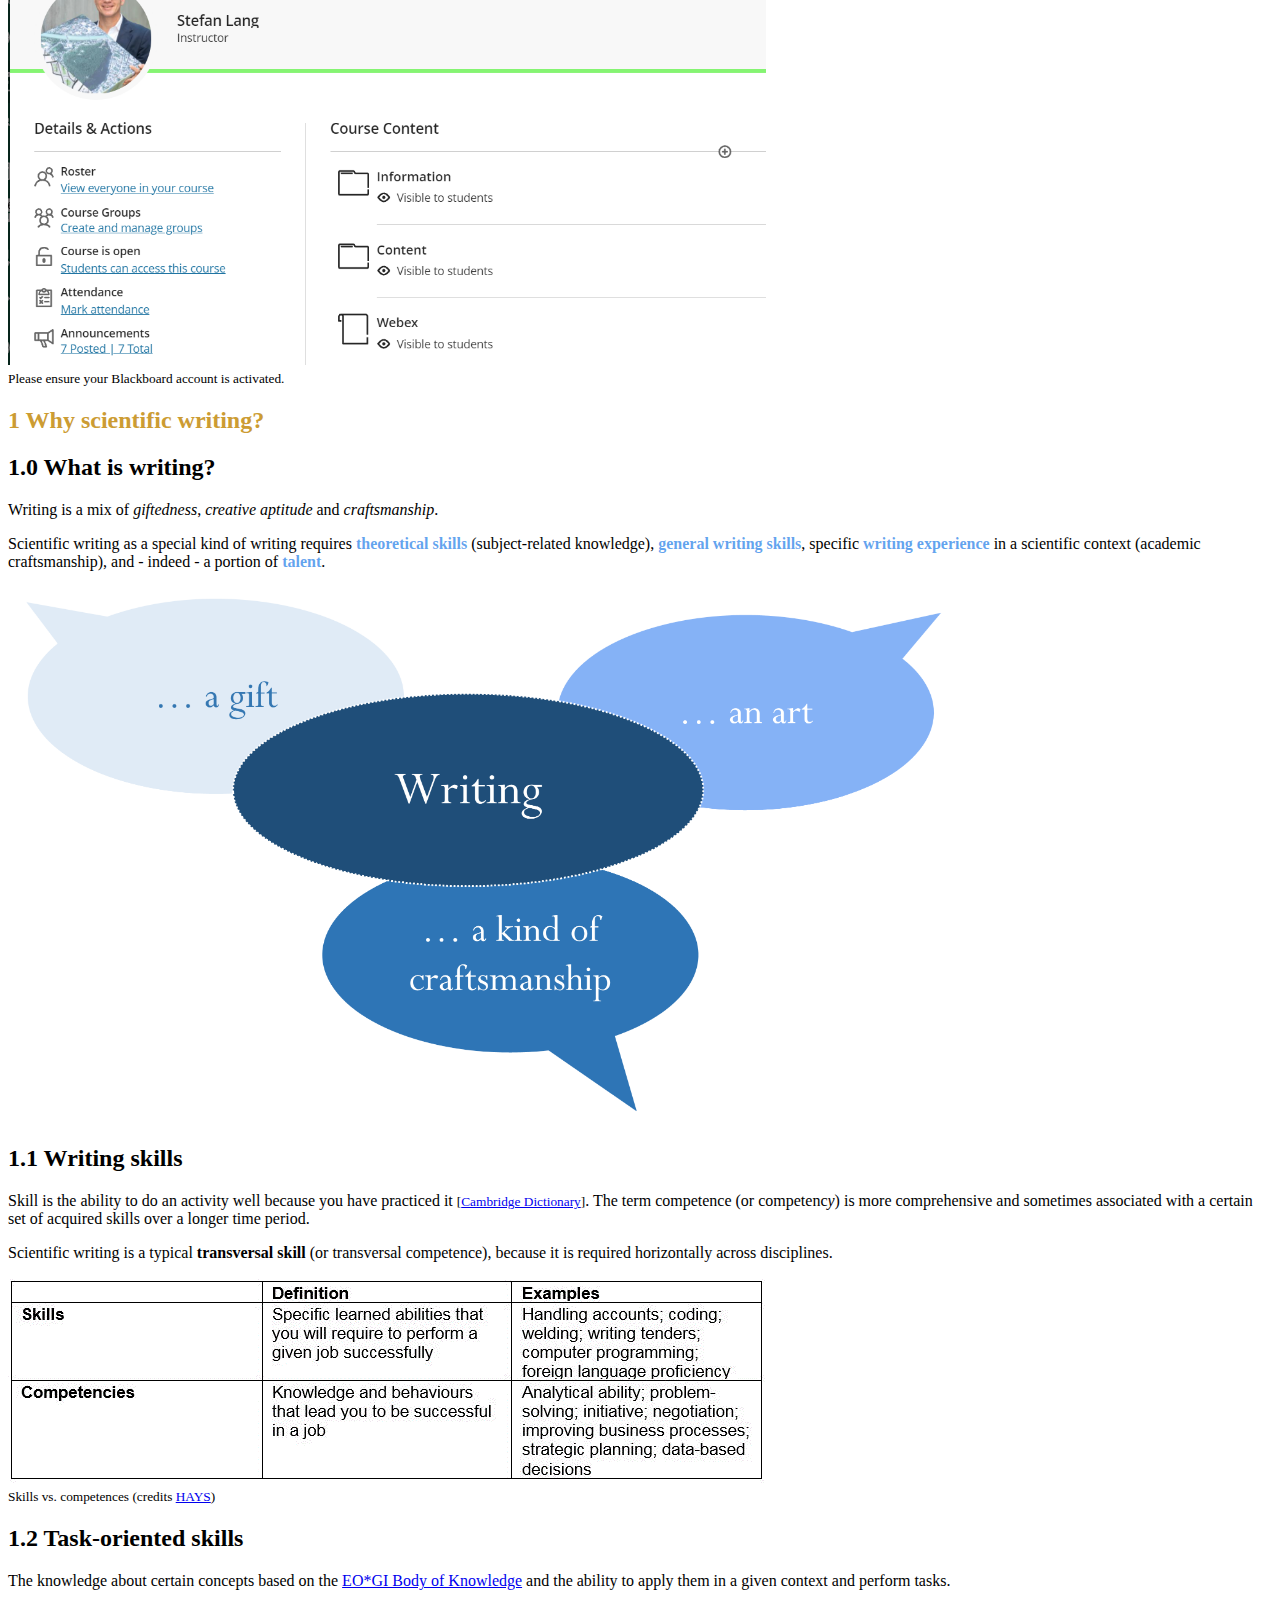
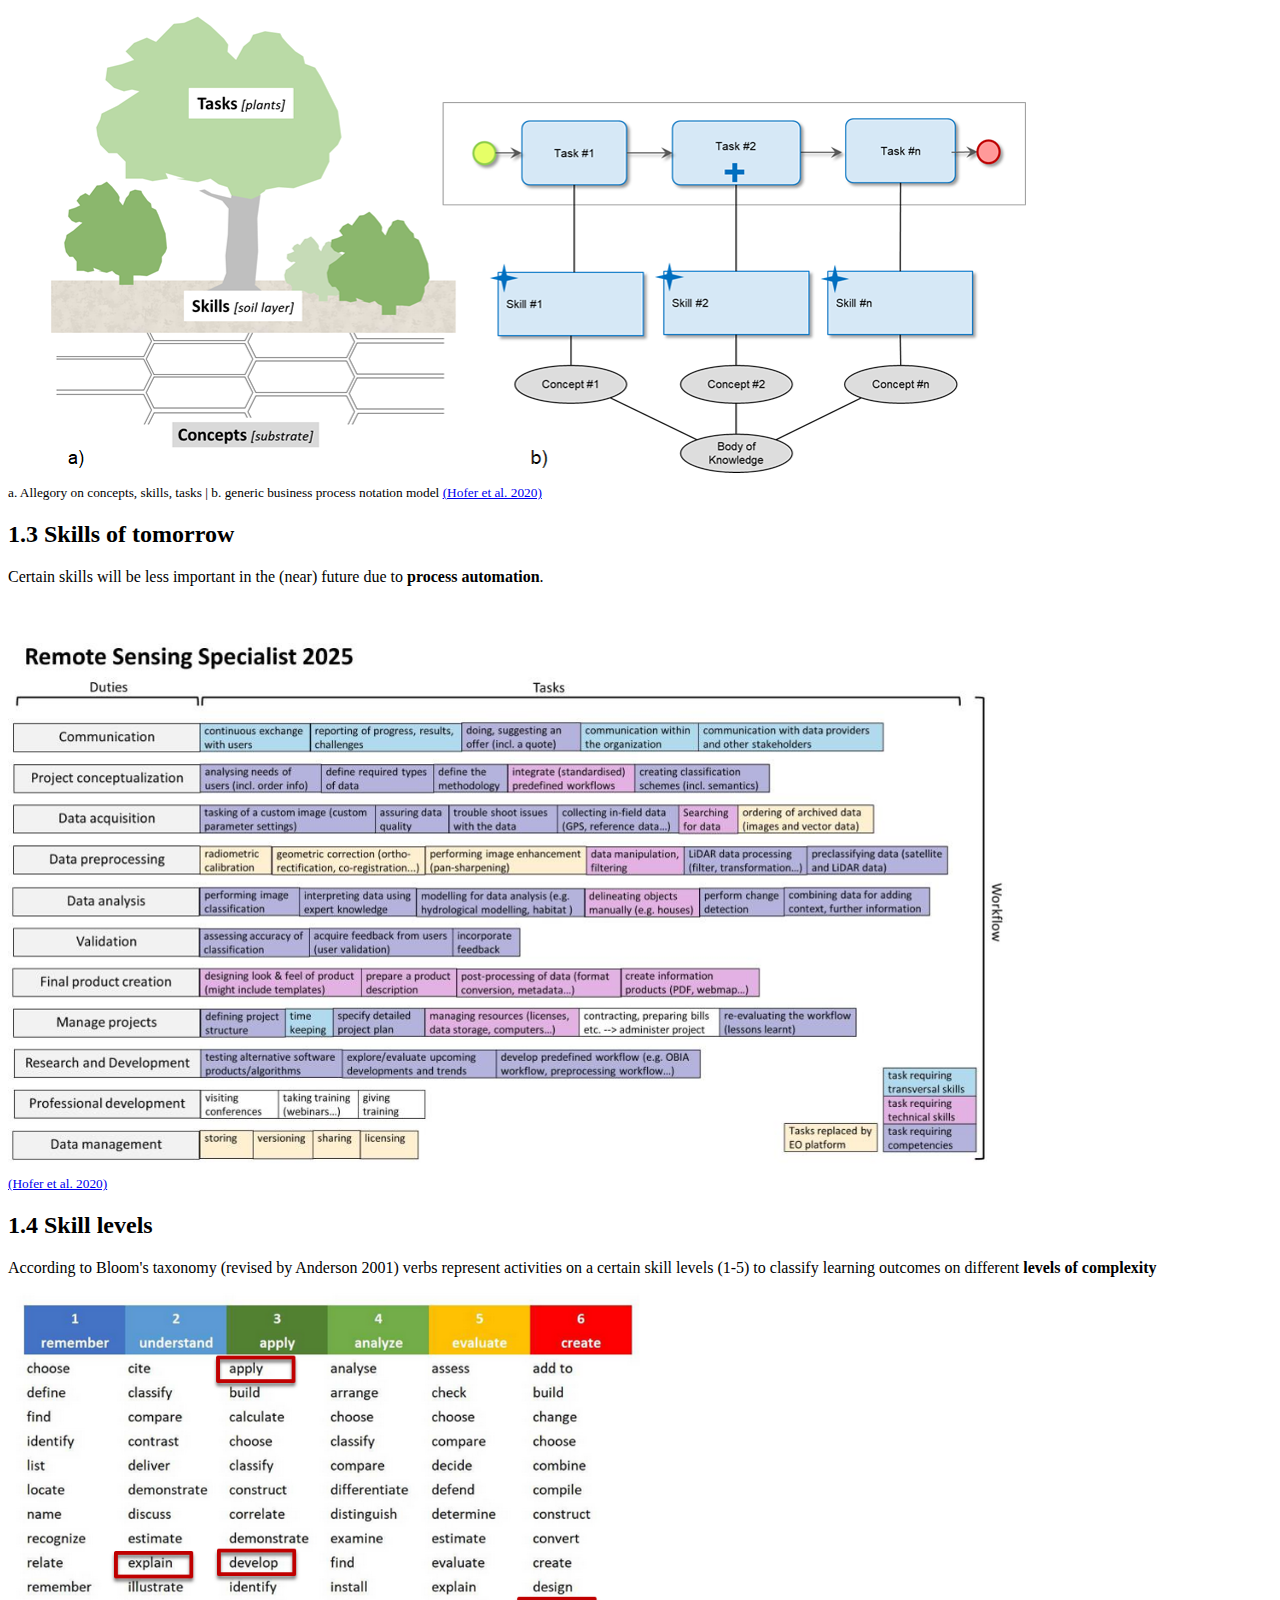
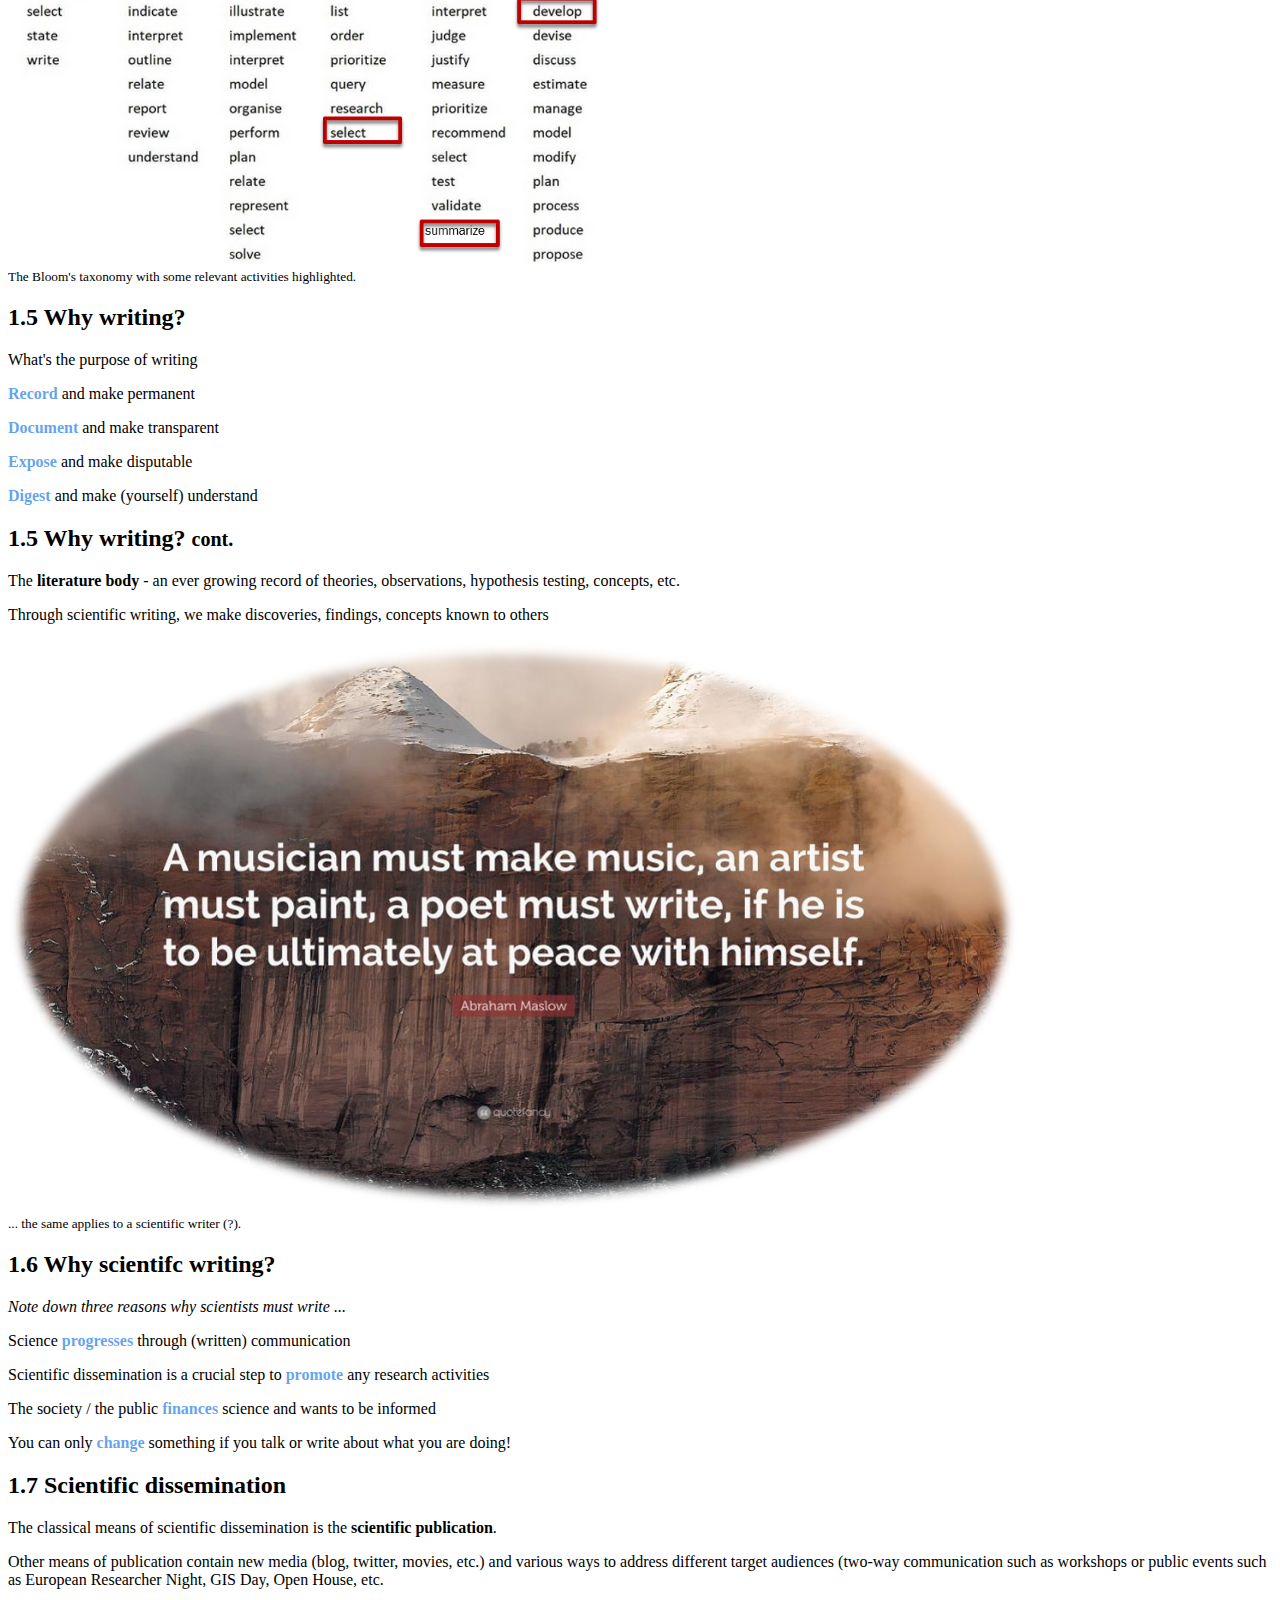
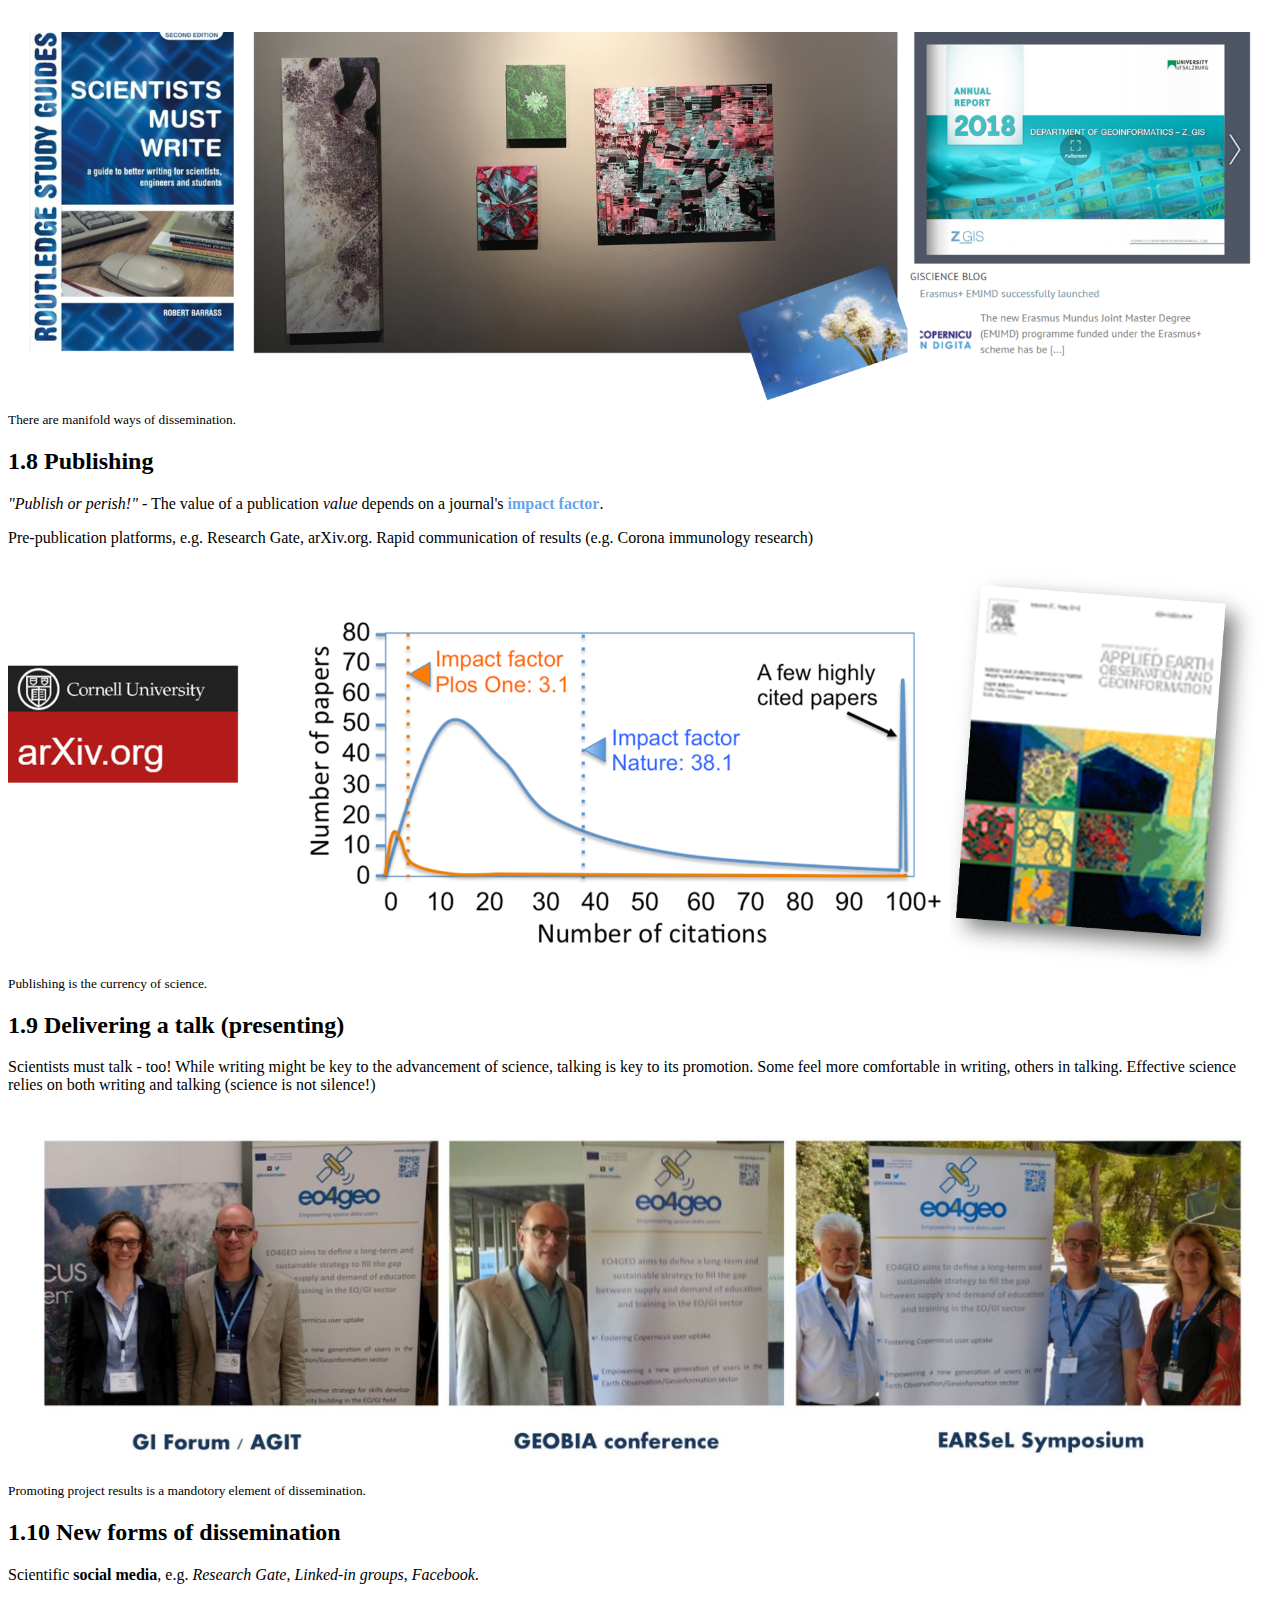
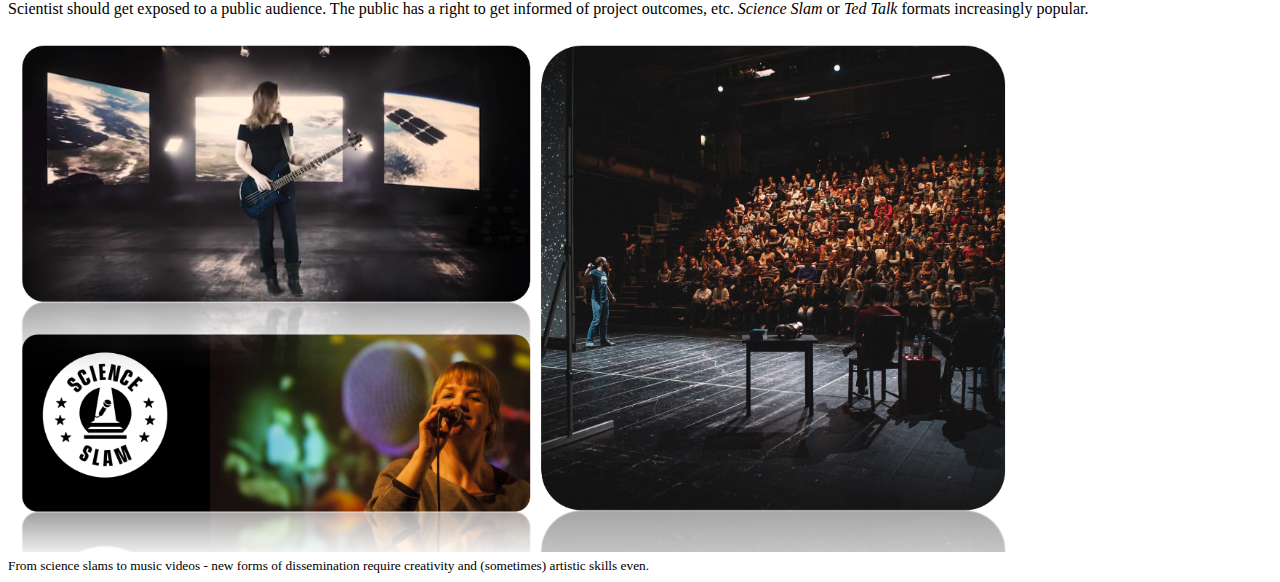
==== commit ff599eaa: "fix --" ====
--- a/index.html
+++ b/index.html
@@ -306,7 +306,7 @@
 					</section>
 
 				</section>
-			-->
+			
 				<!--
 				<section>
 					<section><h2  style="color:#cc9c33;">2 The scientific method</h2>
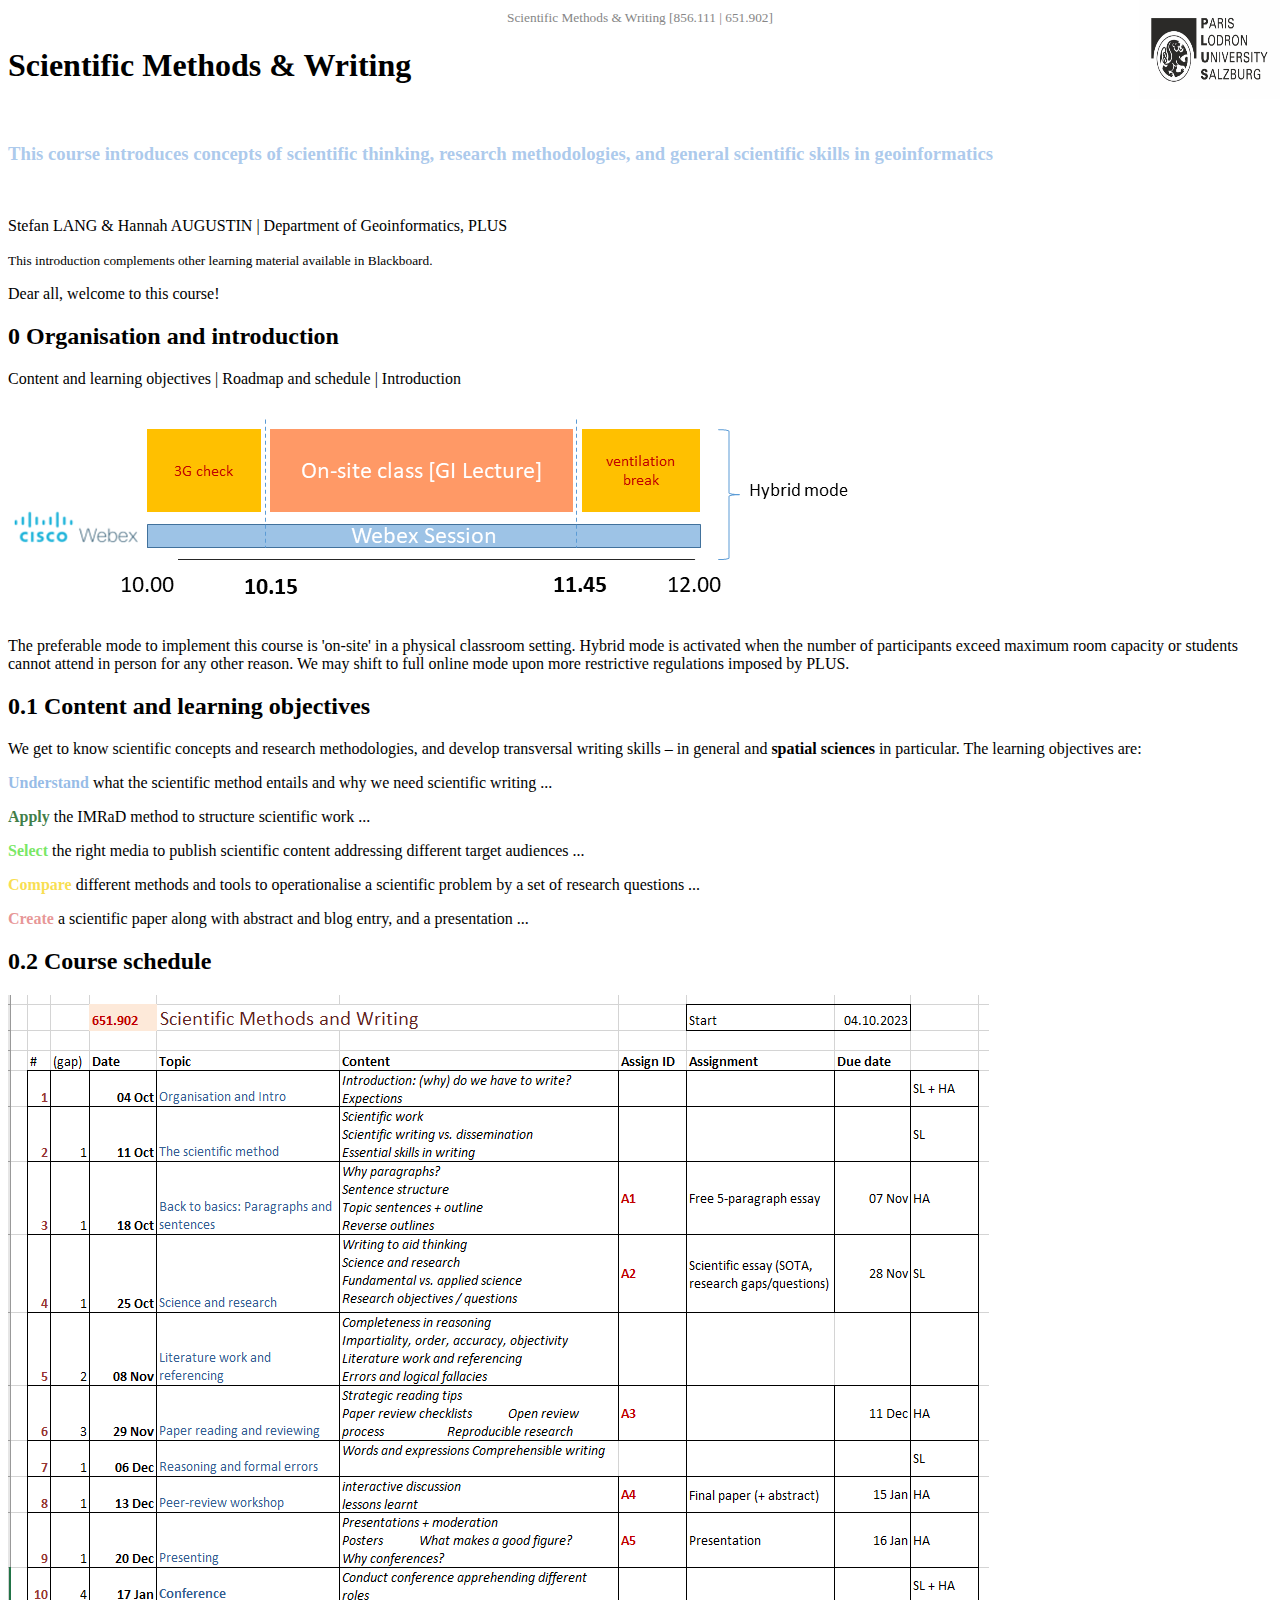
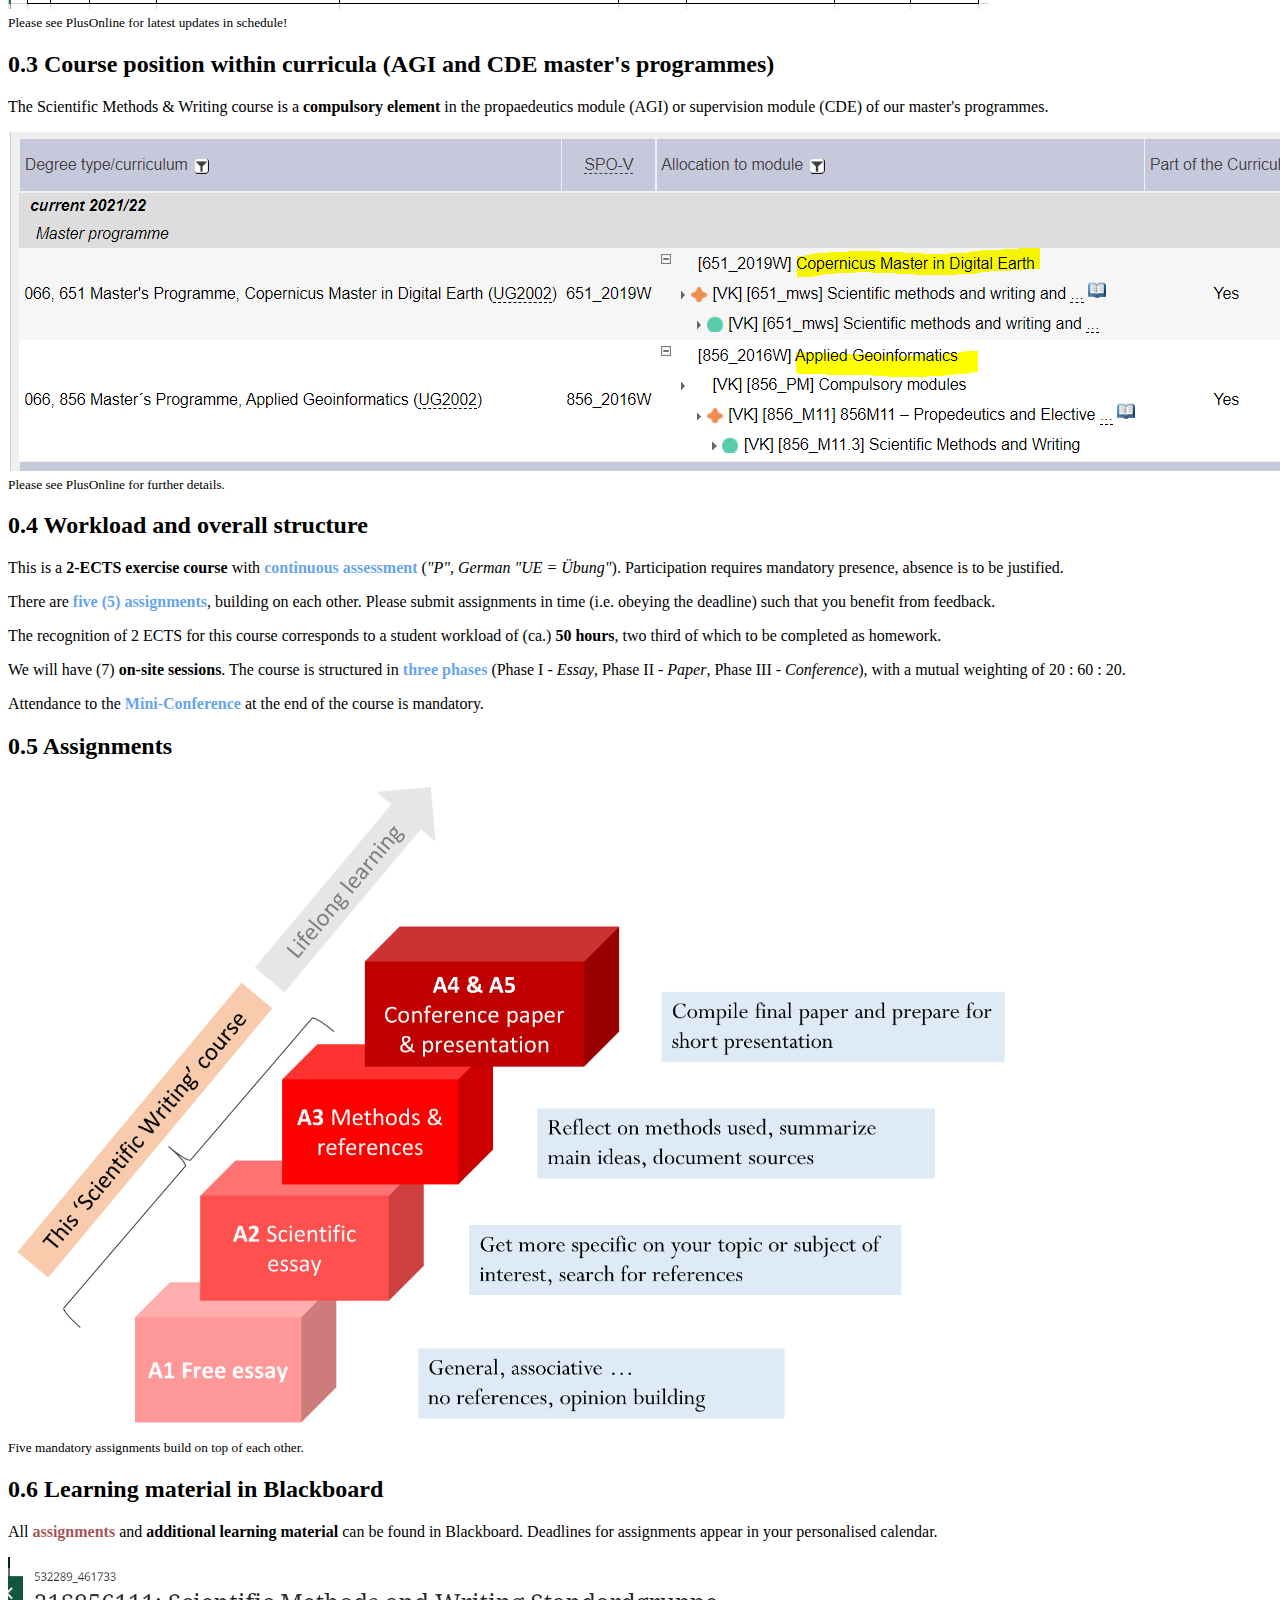
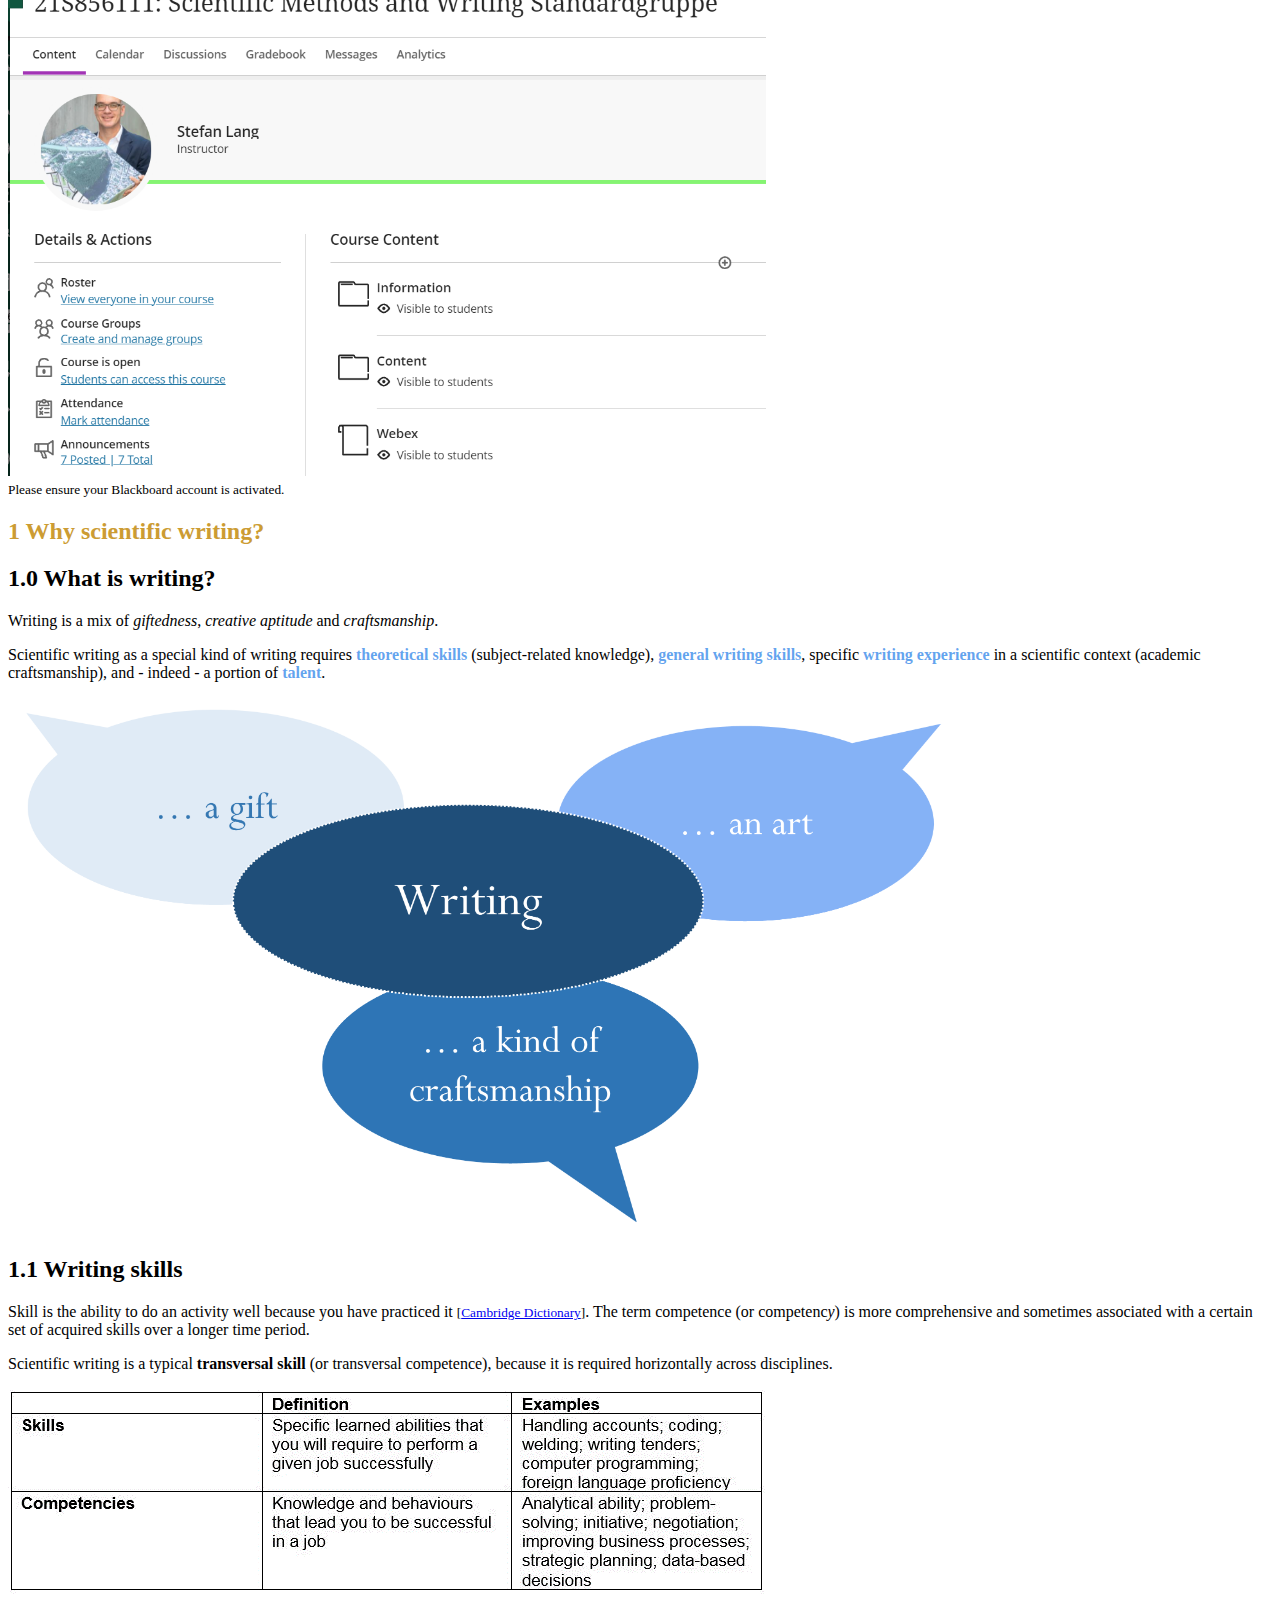
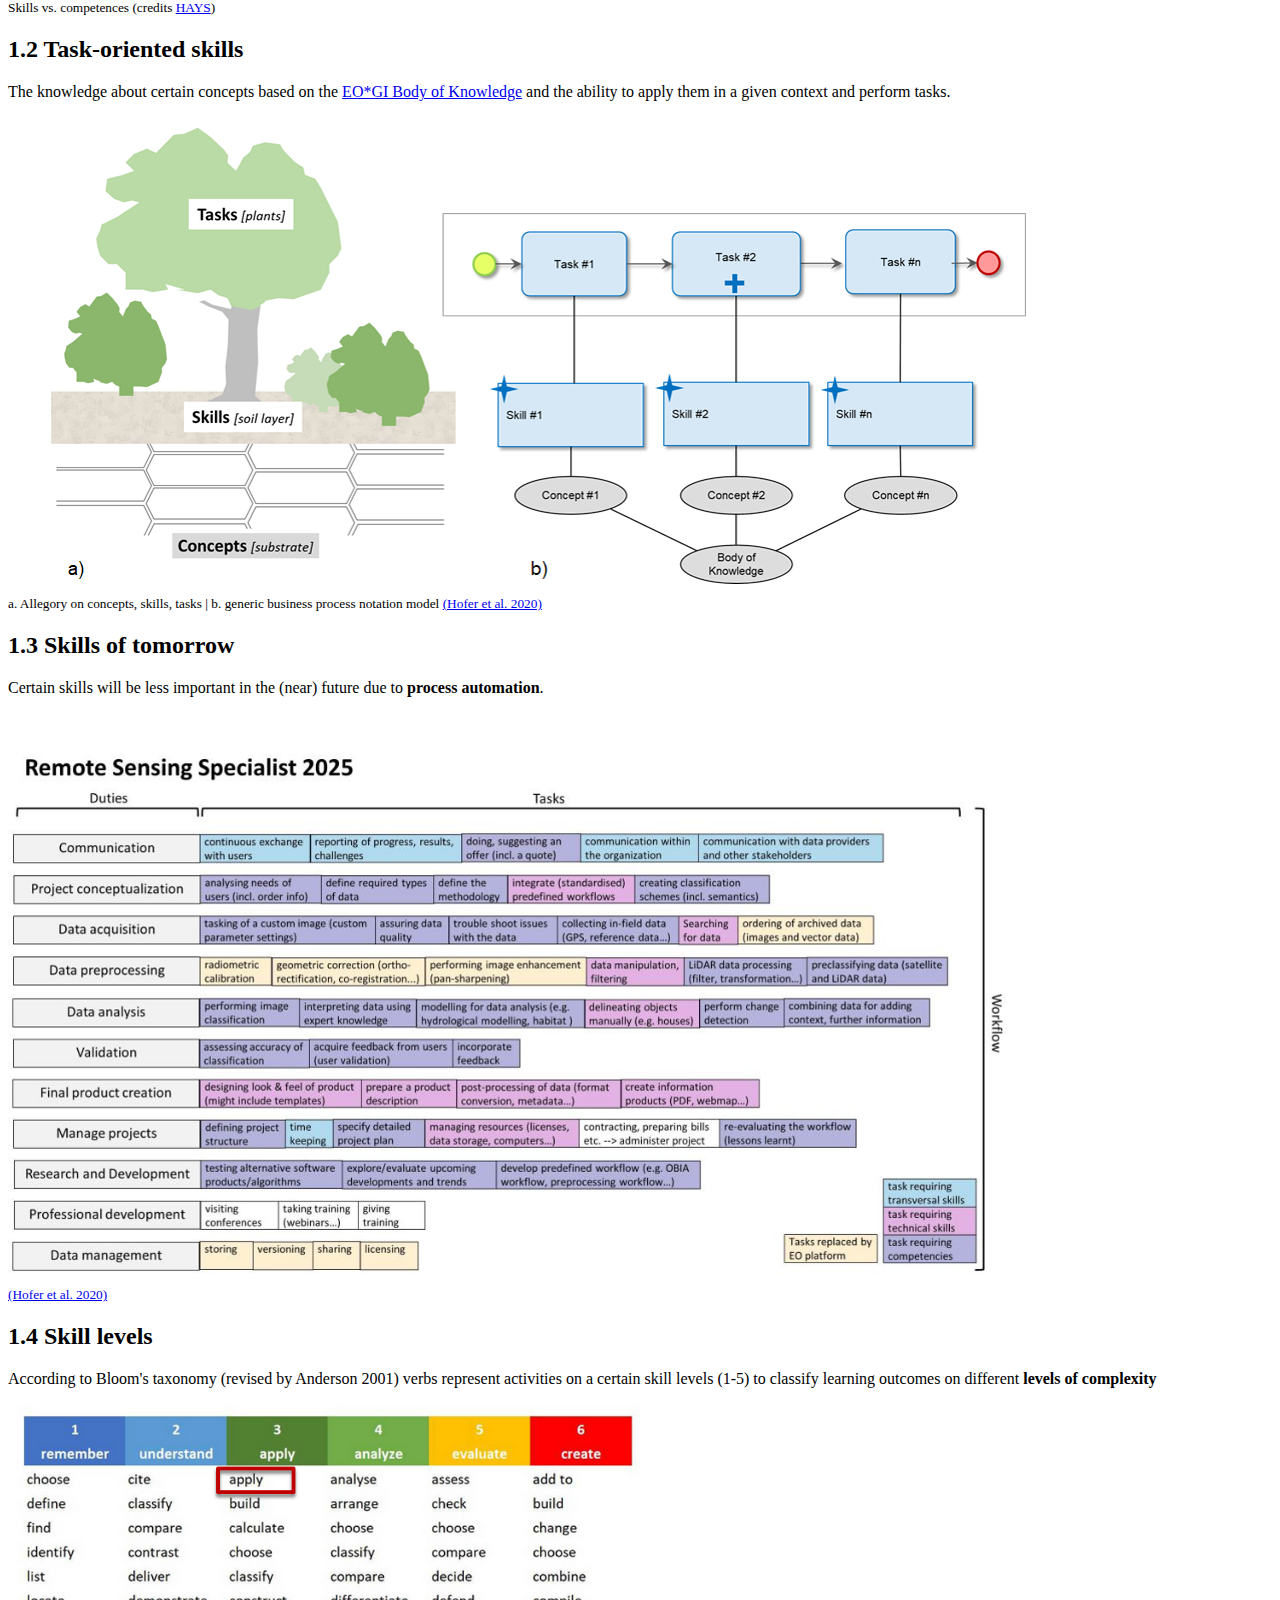
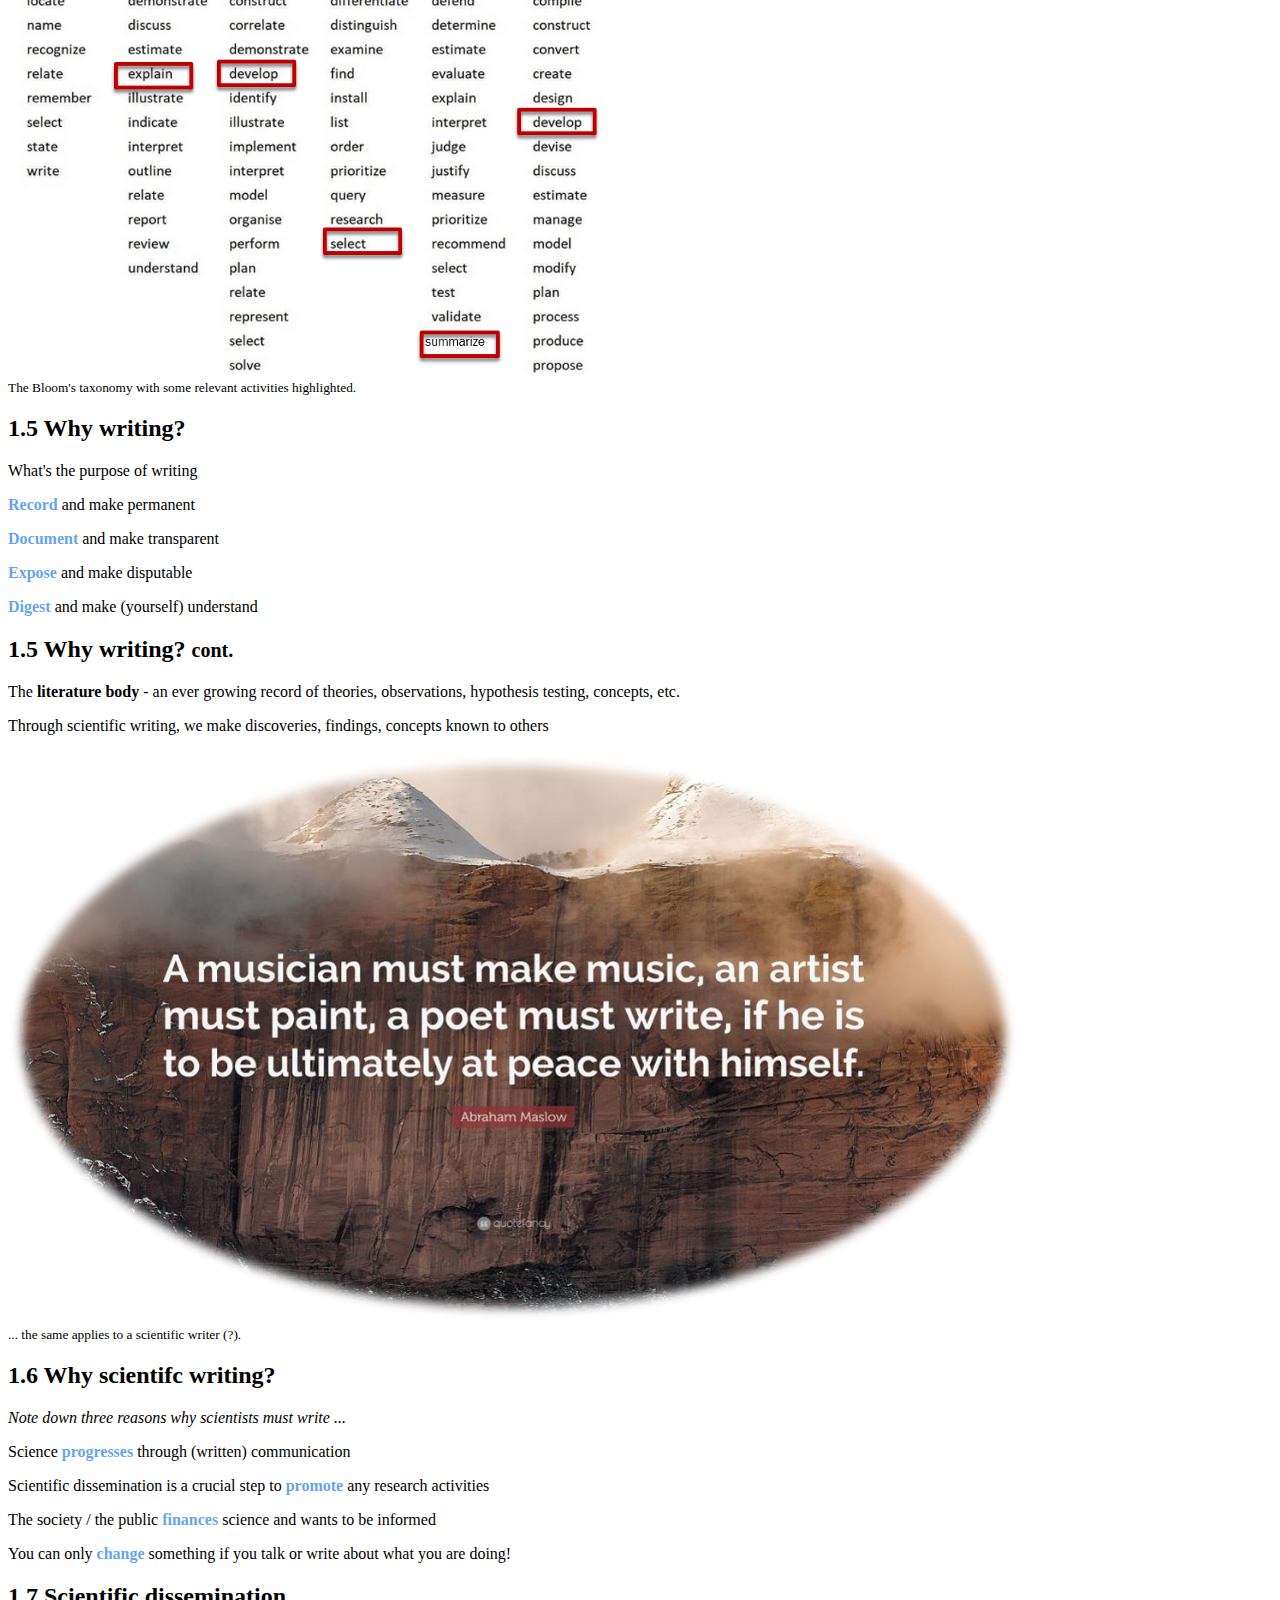
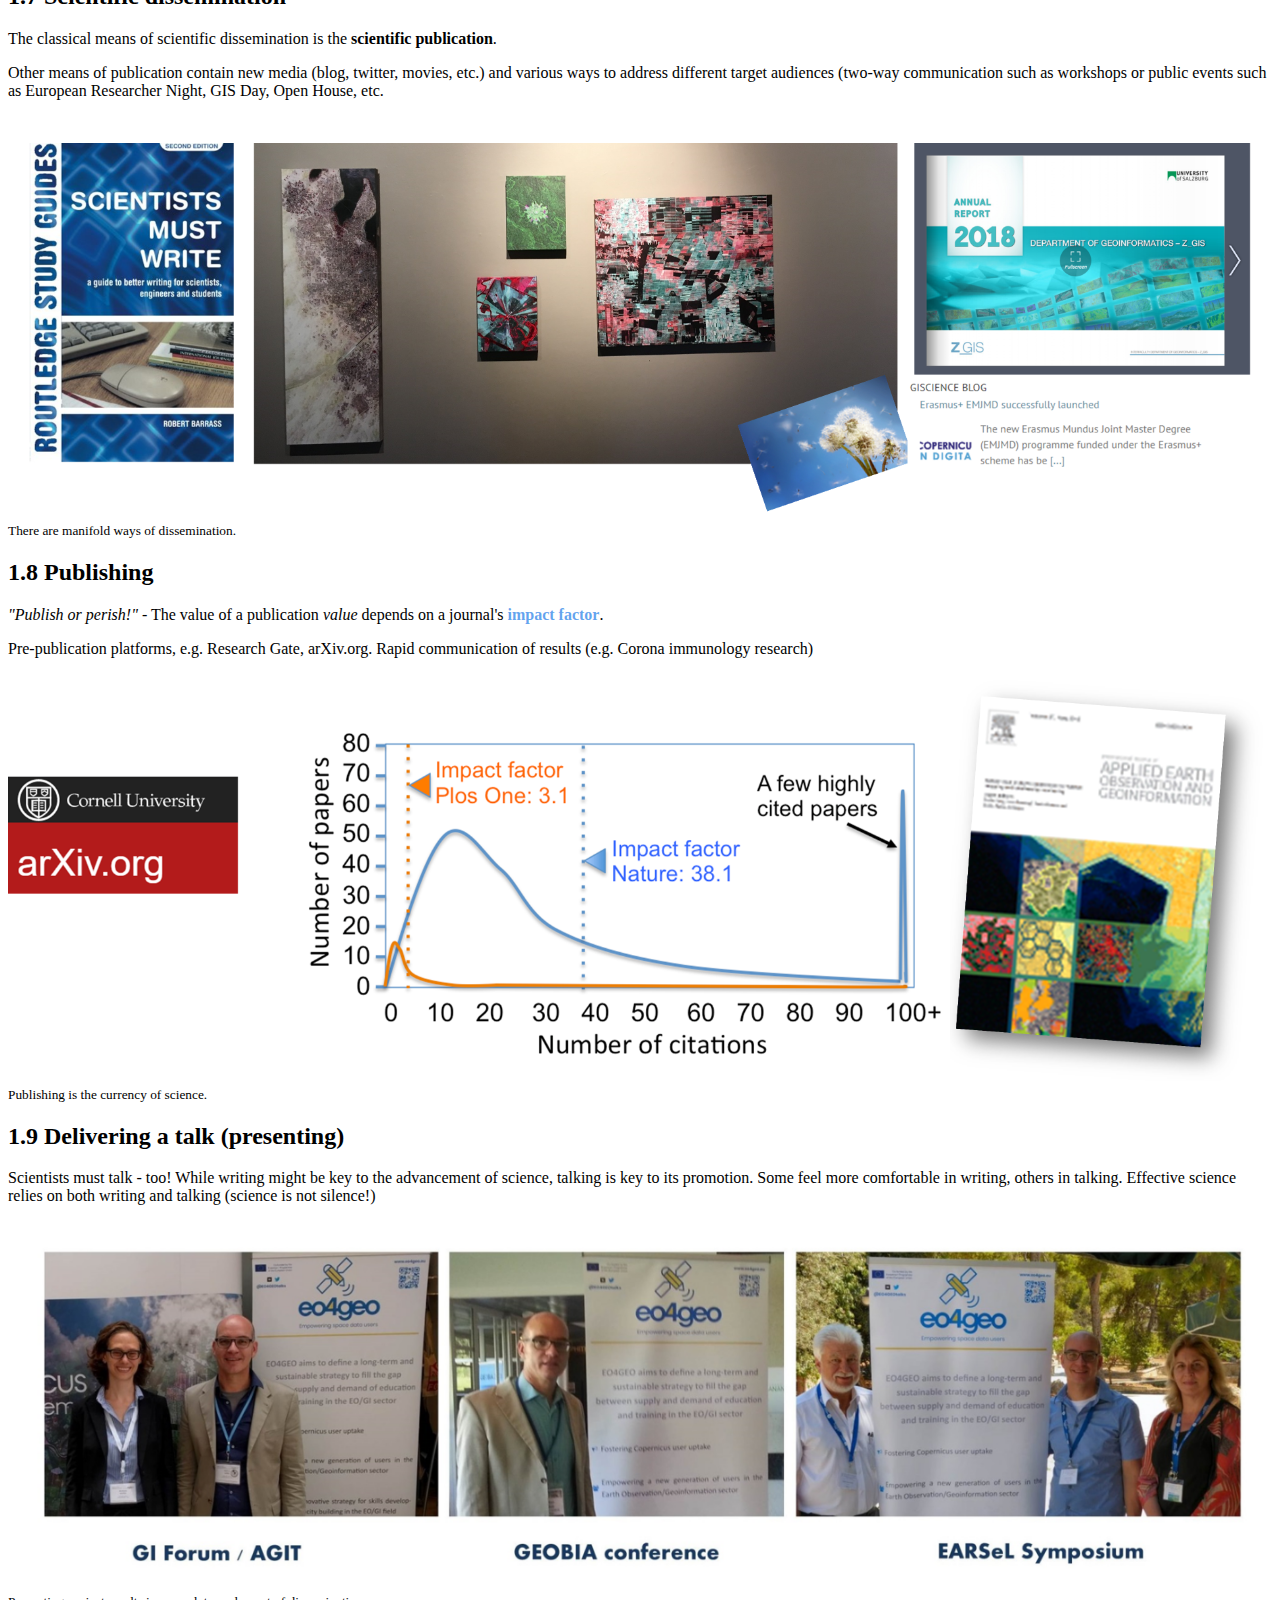
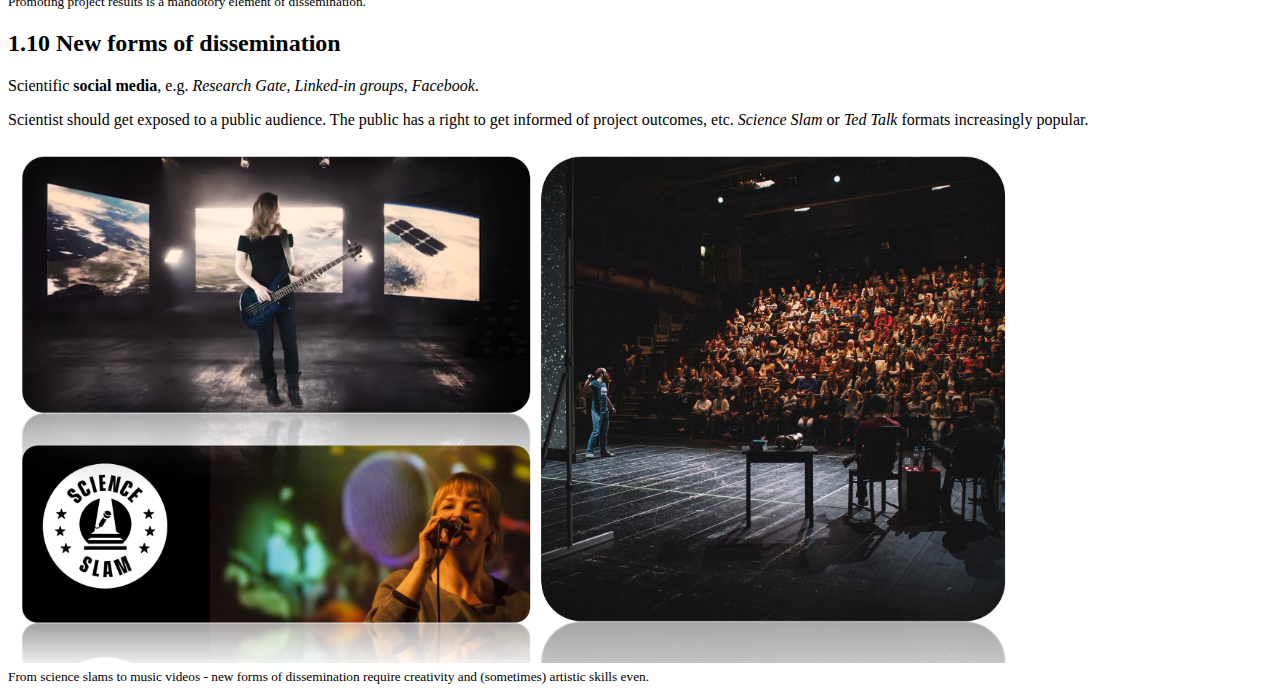
==== commit 531a3d0d: "rem speech" ====
--- a/index.html
+++ b/index.html
@@ -89,10 +89,10 @@
 					<br><h3 style="color:#89b3e4b4;">This course introduces concepts of scientific thinking, research methodologies, and general scientific skills in geoinformatics</h3>
 					<br><p>Stefan LANG & Hannah AUGUSTIN | Department of Geoinformatics, PLUS</p>
 					<p><small>This introduction complements other learning material available in Blackboard.</small></p>
-						<script type="text/javascript">
+				<!--<script type="text/javascript">
 							let utterance = new SpeechSynthesisUtterance("Welcome to our course, which is on scientific methods and writing. This course introduces concepts of scientific thinking and research methodologies; together we develop transversal academic skills within in the field of geoinformatics.");
 							speechSynthesis.speak(utterance)
-						</script>
+						</script> -->
 				<!-- AUTHORS: PUT YOUR PRESENTER NOTES HERE: -->
 				<aside class="notes">
 					Dear all, welcome to this course!
--- a/unilogo.css
+++ b/unilogo.css
@@ -1,7 +1,7 @@
  .unilogo
 {
 
- content: url(https://eo4geo.sbg.ac.at/PLUS/Sci_Wri/PLUS_logo.jpg);
+ content: url(./resources/PLUS_logo.jpg);
 top:0;
   background: #293133;
   background-color: #293133;
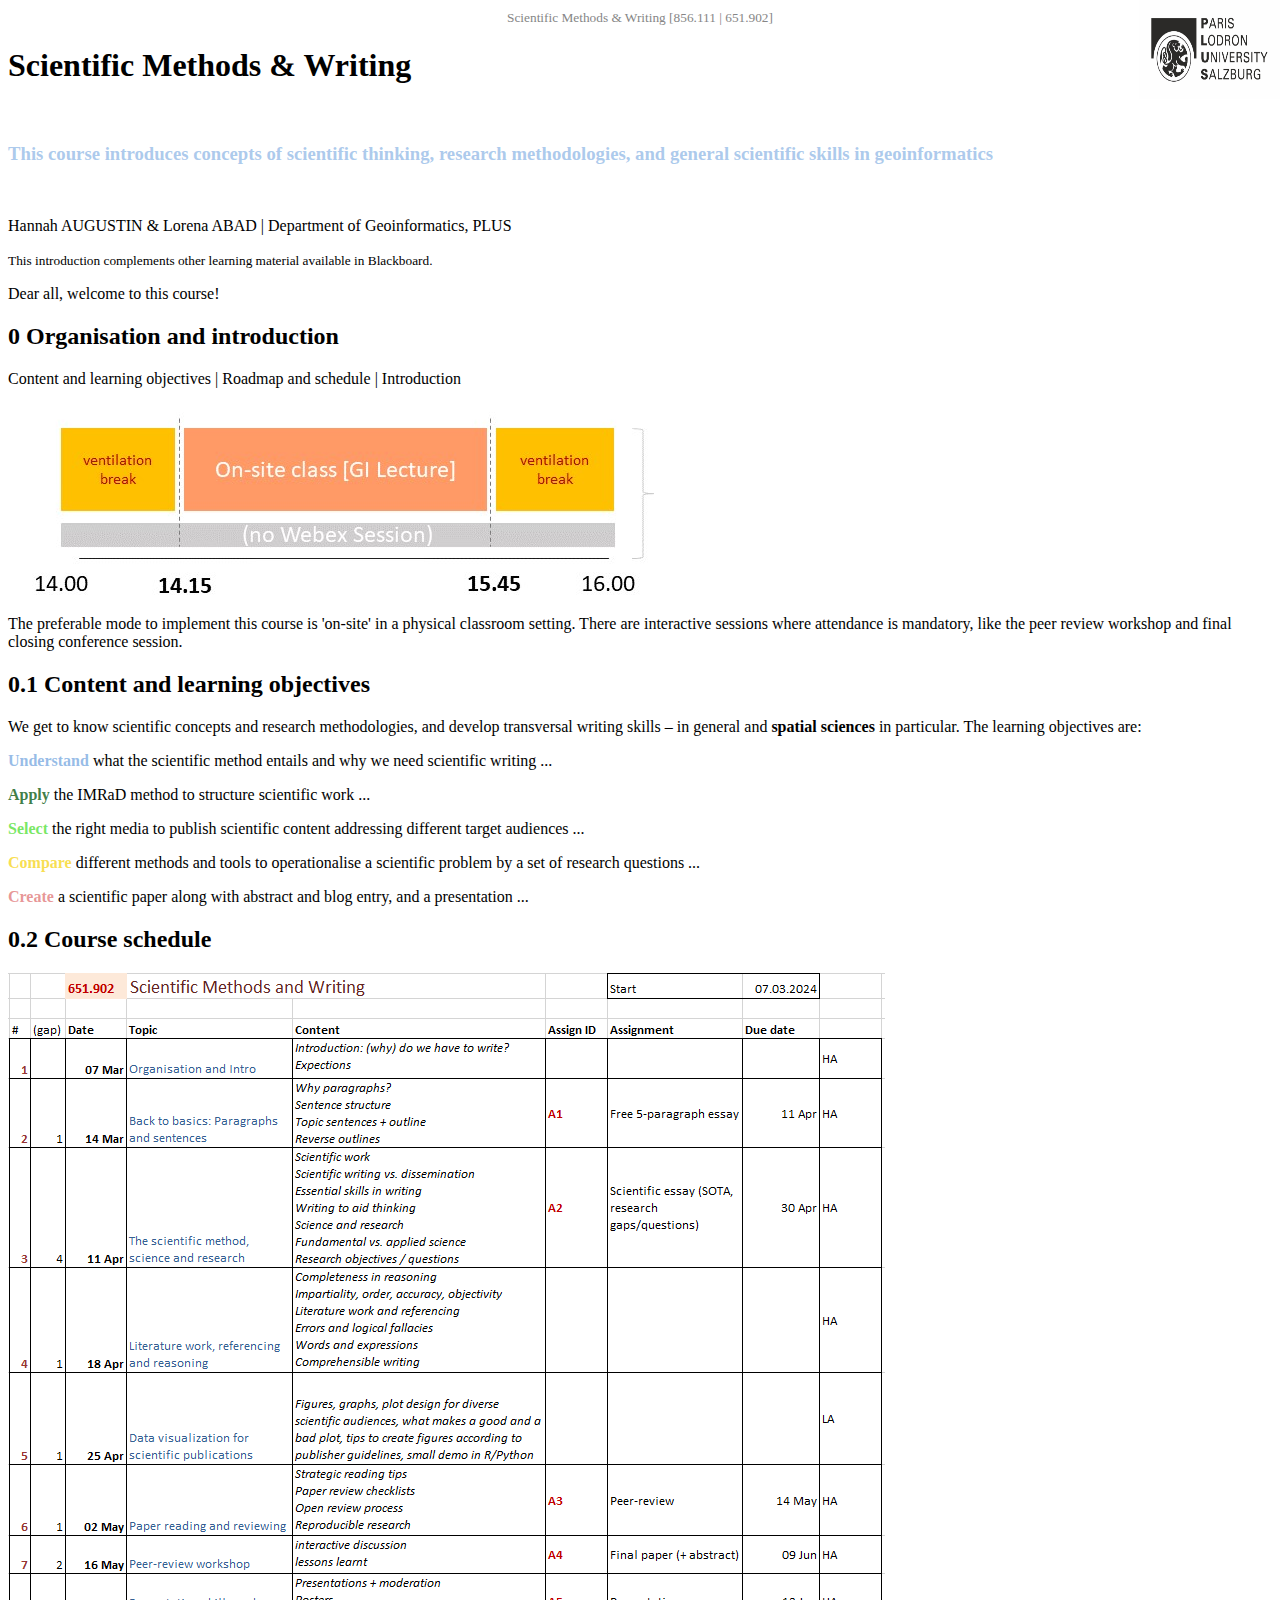
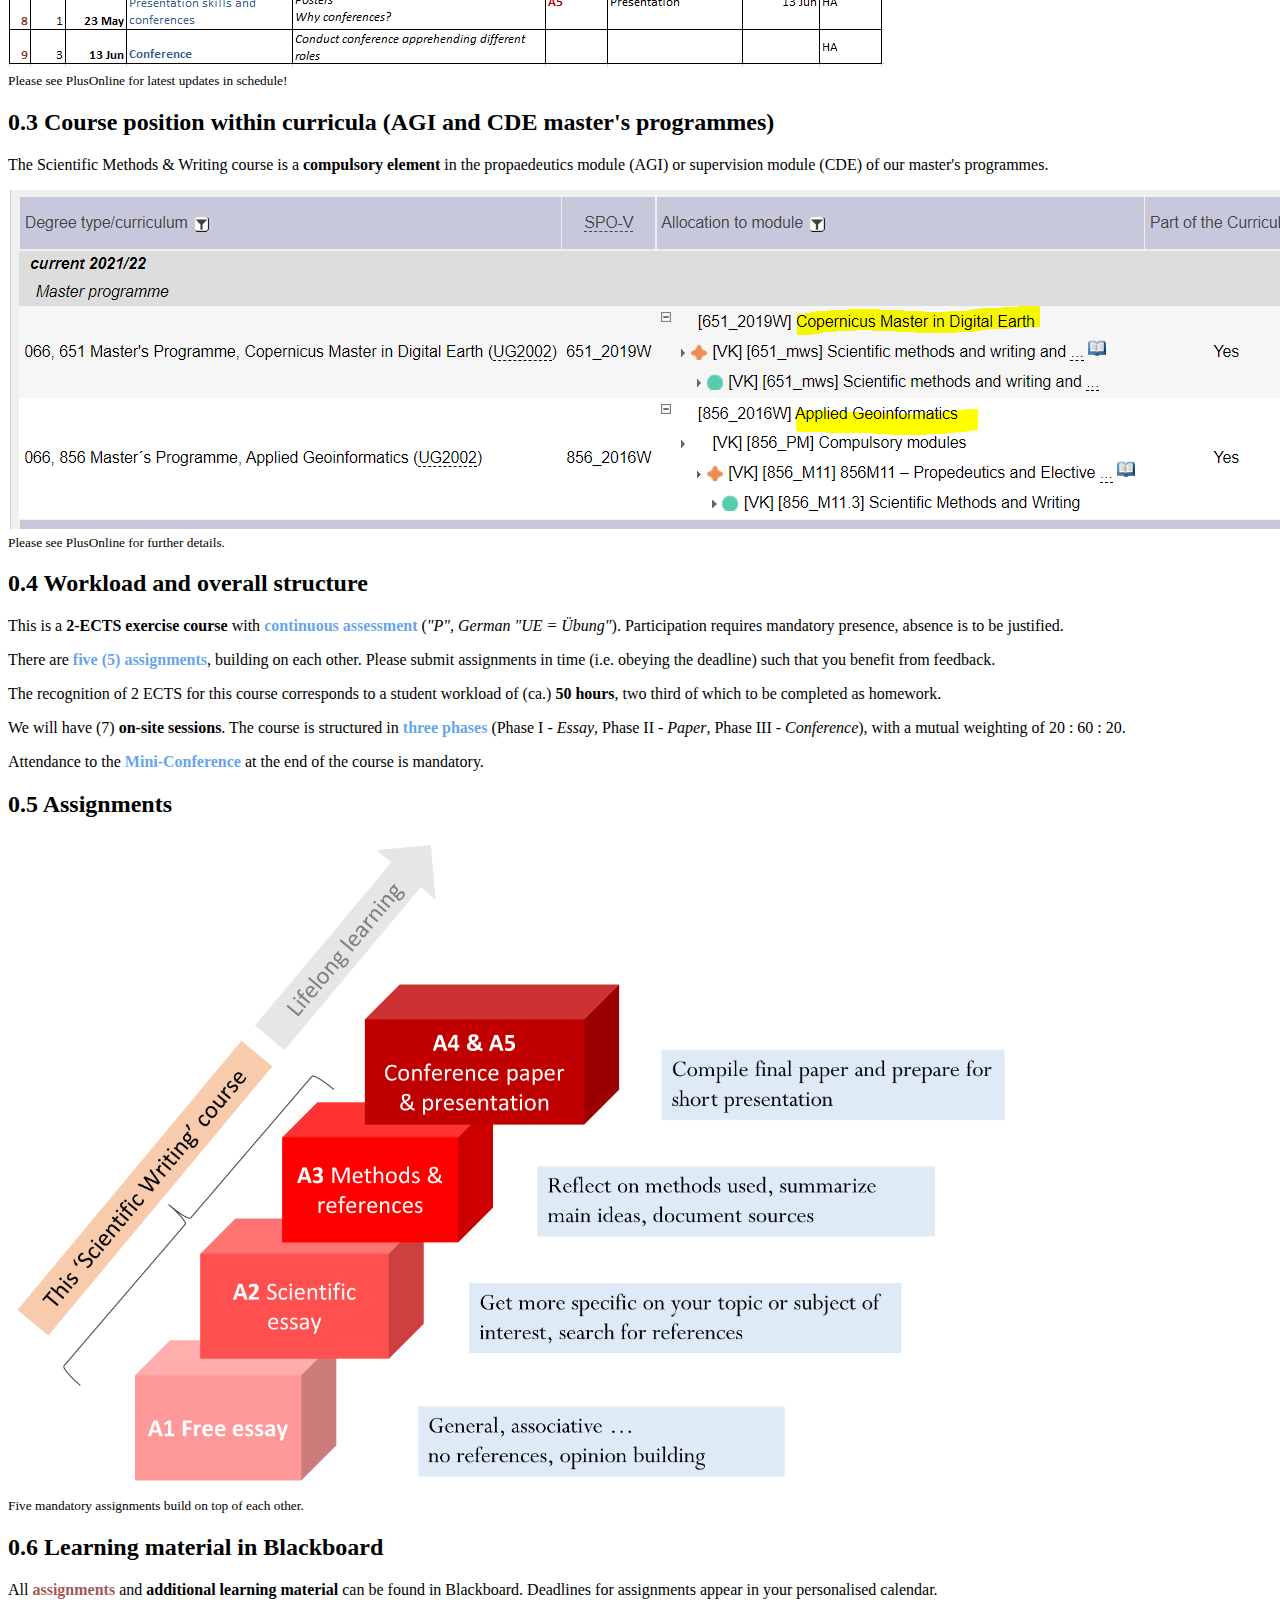
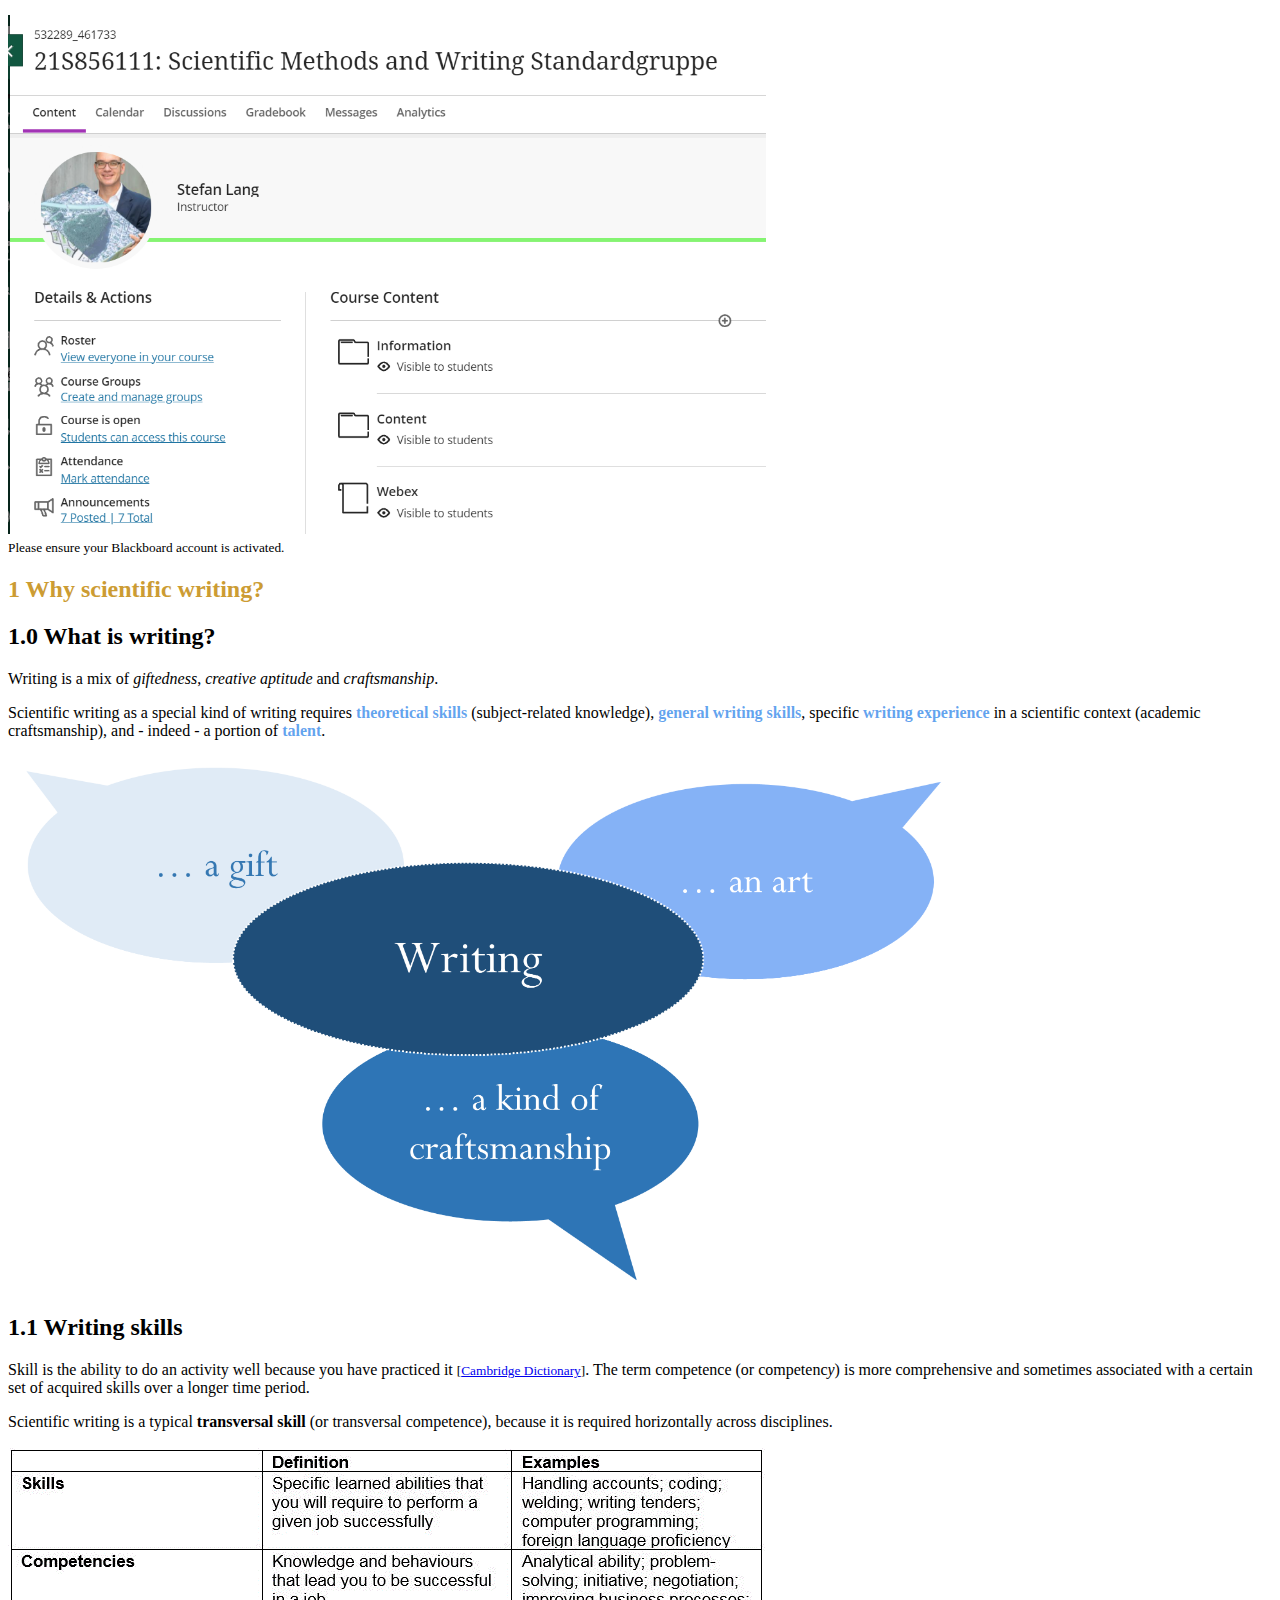
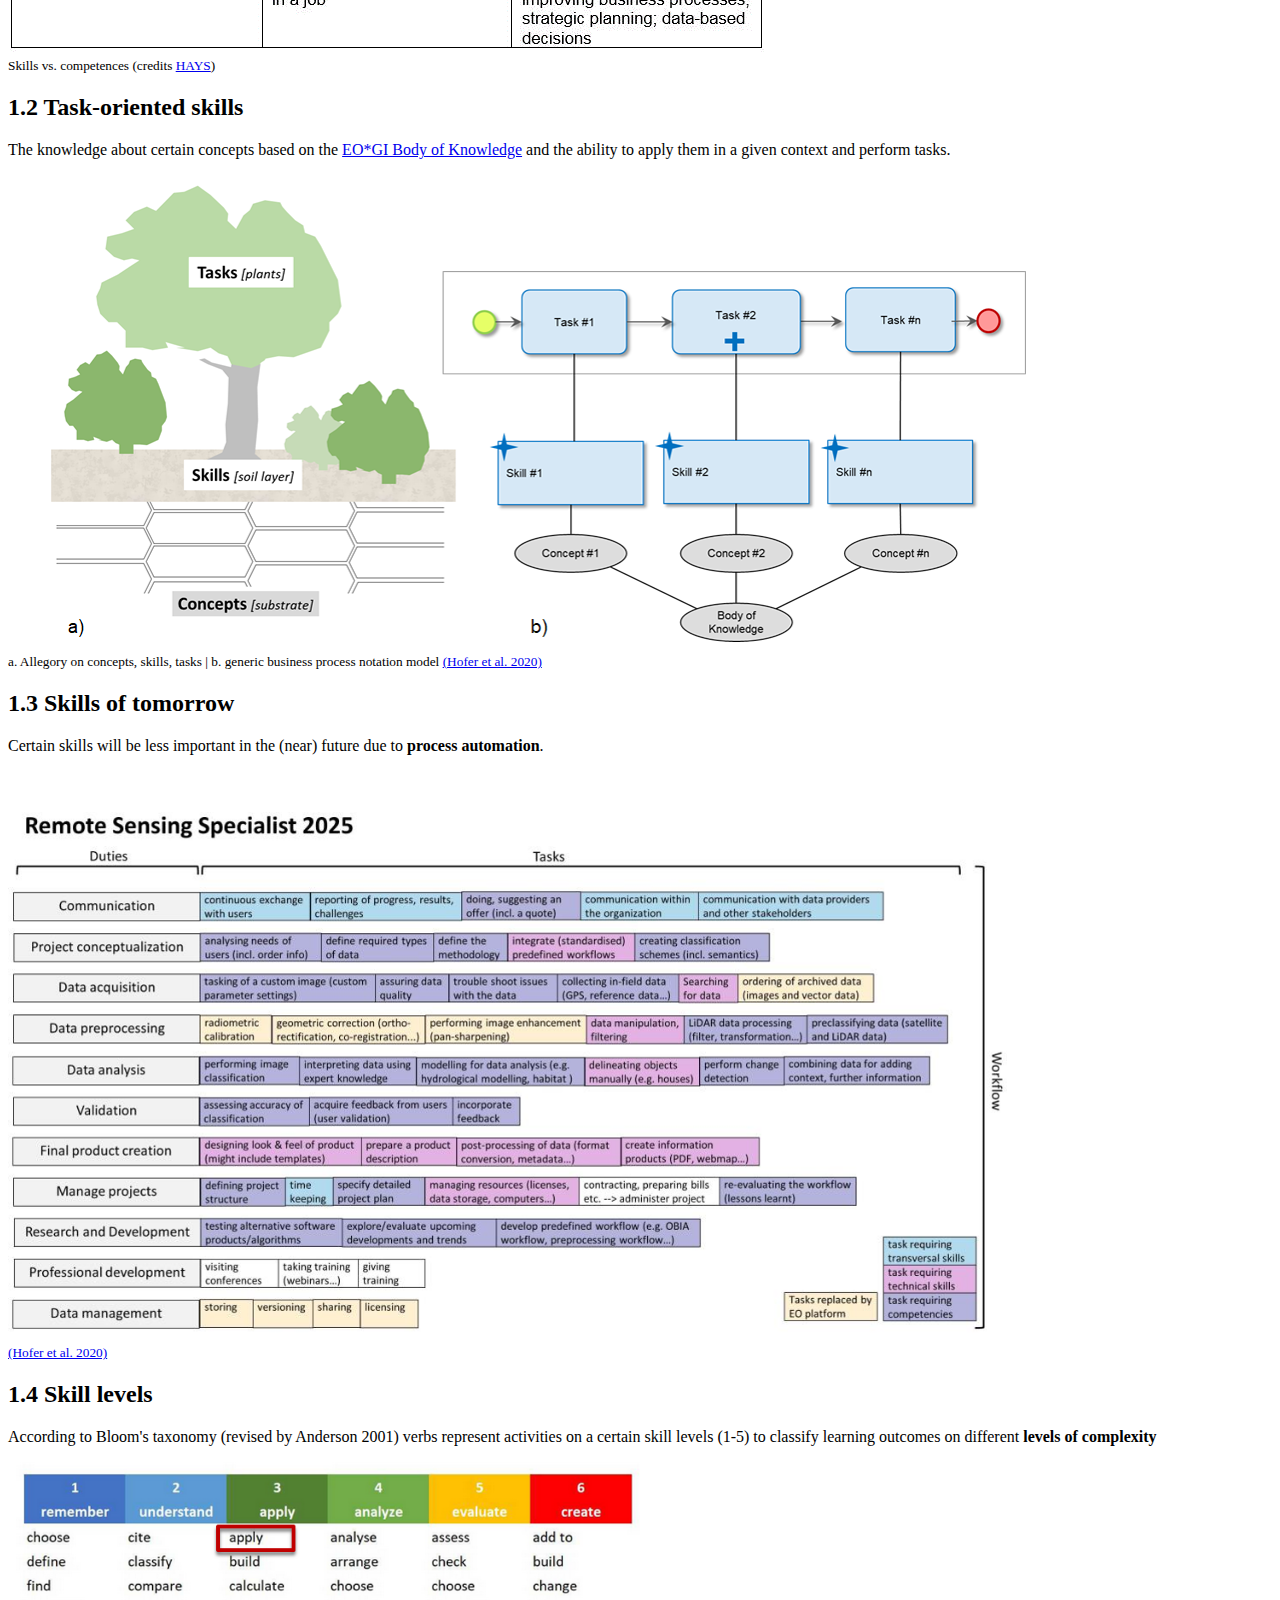
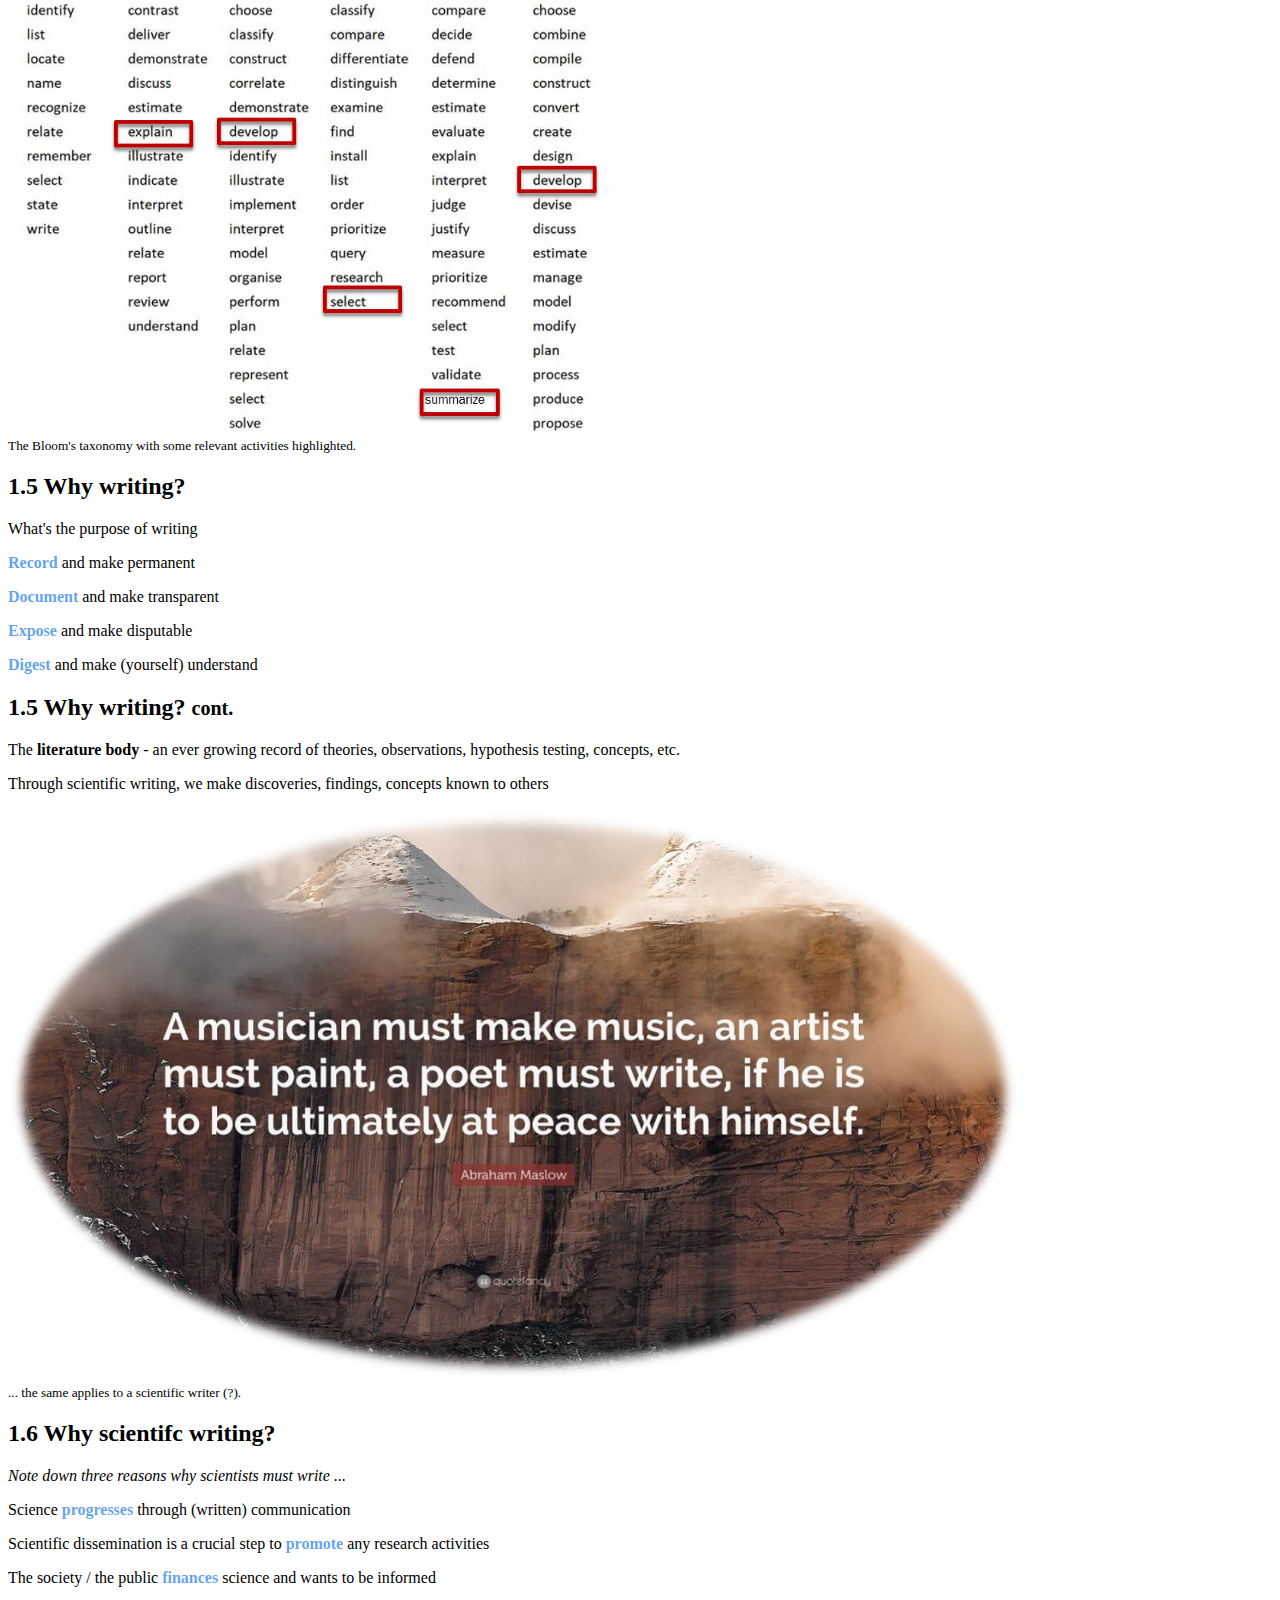
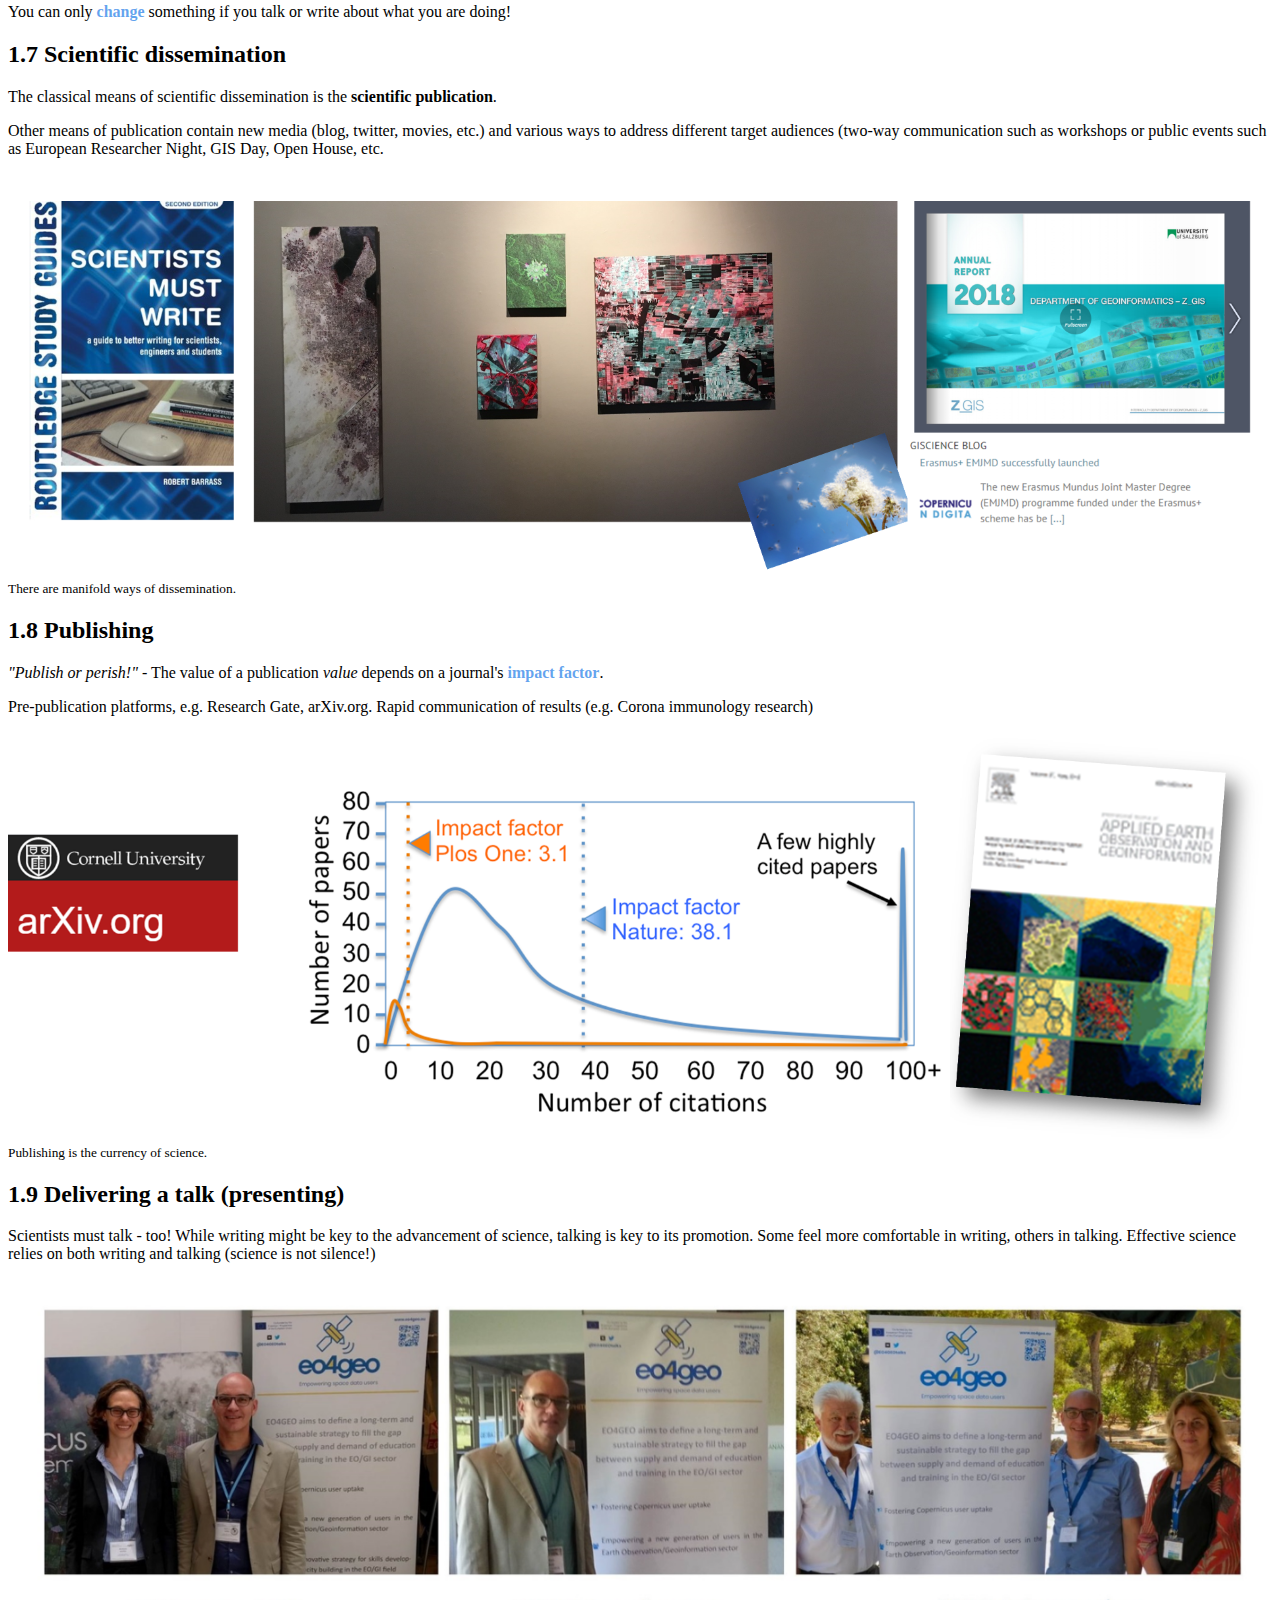
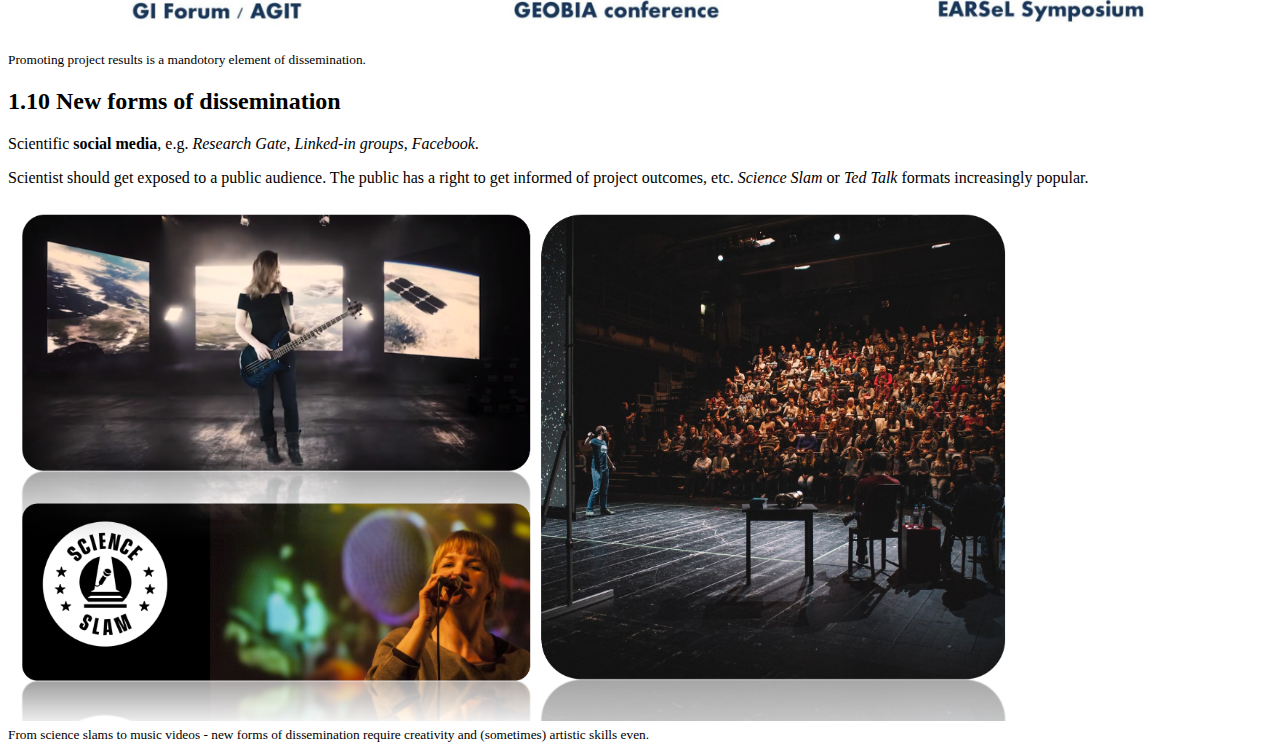
==== commit 019921bb: "update lecturers and time figure reference" ====
--- a/index.html
+++ b/index.html
@@ -1,5 +1,6 @@
 <!-- 	Author: Stefan Lang - PLUS 
 		Creation Date: Oct 2021 
+		Updated: March 2024
 		
 		IMPORTANT NOTICES FOR USERS/AUTHORS: 
 		SECTIONS TO BE EDITED BY AUTHORS ARE INDICATED AS FOLLOWS:  <!-- AUTHORS: DEFINE ... --> 
@@ -51,7 +52,7 @@
 			<meta name="DCTERMS.description" content="Getting to know Copernicus as European Earth Observation programme">
 			<meta name="DCTERMS.publisher" content="Stefan Lang">
 			<meta name="DCTERMS.contributors" content="Hannah Augustin">
-			<meta name="DCTERMS.date" content="2021-10-05">
+			<meta name="DCTERMS.date" content="2024-03-07">
 			<meta name="DCTERMS.resource_type" content="slide presentation">
 			<meta name="DCTERMS.resource_format" content="html">
 			<meta name="DCTERMS.resource_uri" content="//localhost/EO4GEO/4_3_TrainingMaterial/Reveal/eo4geo_reveal_template/template.html">
@@ -87,7 +88,7 @@
 				<section >
 					<h1>Scientific Methods & Writing</h1>
 					<br><h3 style="color:#89b3e4b4;">This course introduces concepts of scientific thinking, research methodologies, and general scientific skills in geoinformatics</h3>
-					<br><p>Stefan LANG & Hannah AUGUSTIN | Department of Geoinformatics, PLUS</p>
+					<br><p>Hannah AUGUSTIN & Lorena ABAD | Department of Geoinformatics, PLUS</p>
 					<p><small>This introduction complements other learning material available in Blackboard.</small></p>
 				<!--<script type="text/javascript">
 							let utterance = new SpeechSynthesisUtterance("Welcome to our course, which is on scientific methods and writing. This course introduces concepts of scientific thinking and research methodologies; together we develop transversal academic skills within in the field of geoinformatics.");
@@ -111,9 +112,8 @@
 					<section><h2>0 Organisation and introduction</h2>
 						<p>Content and learning objectives | Roadmap and schedule | Introduction
 						</p>
-						<img src="resources/0_0st.png" alt="timeframe">
-						<p><citation>The preferable mode to implement this course is 'on-site' in a physical classroom setting. Hybrid mode is activated when the number of 
-							participants exceed maximum room capacity or students cannot attend in person for any other reason. We may shift to full online mode upon more restrictive regulations imposed by PLUS.
+						<img src="resources/0_0x.png" alt="timeframe">
+						<p><citation>The preferable mode to implement this course is 'on-site' in a physical classroom setting. There are interactive sessions where attendance is mandatory, like the peer review workshop and final closing conference session.
 						</citation>
 						
 						
